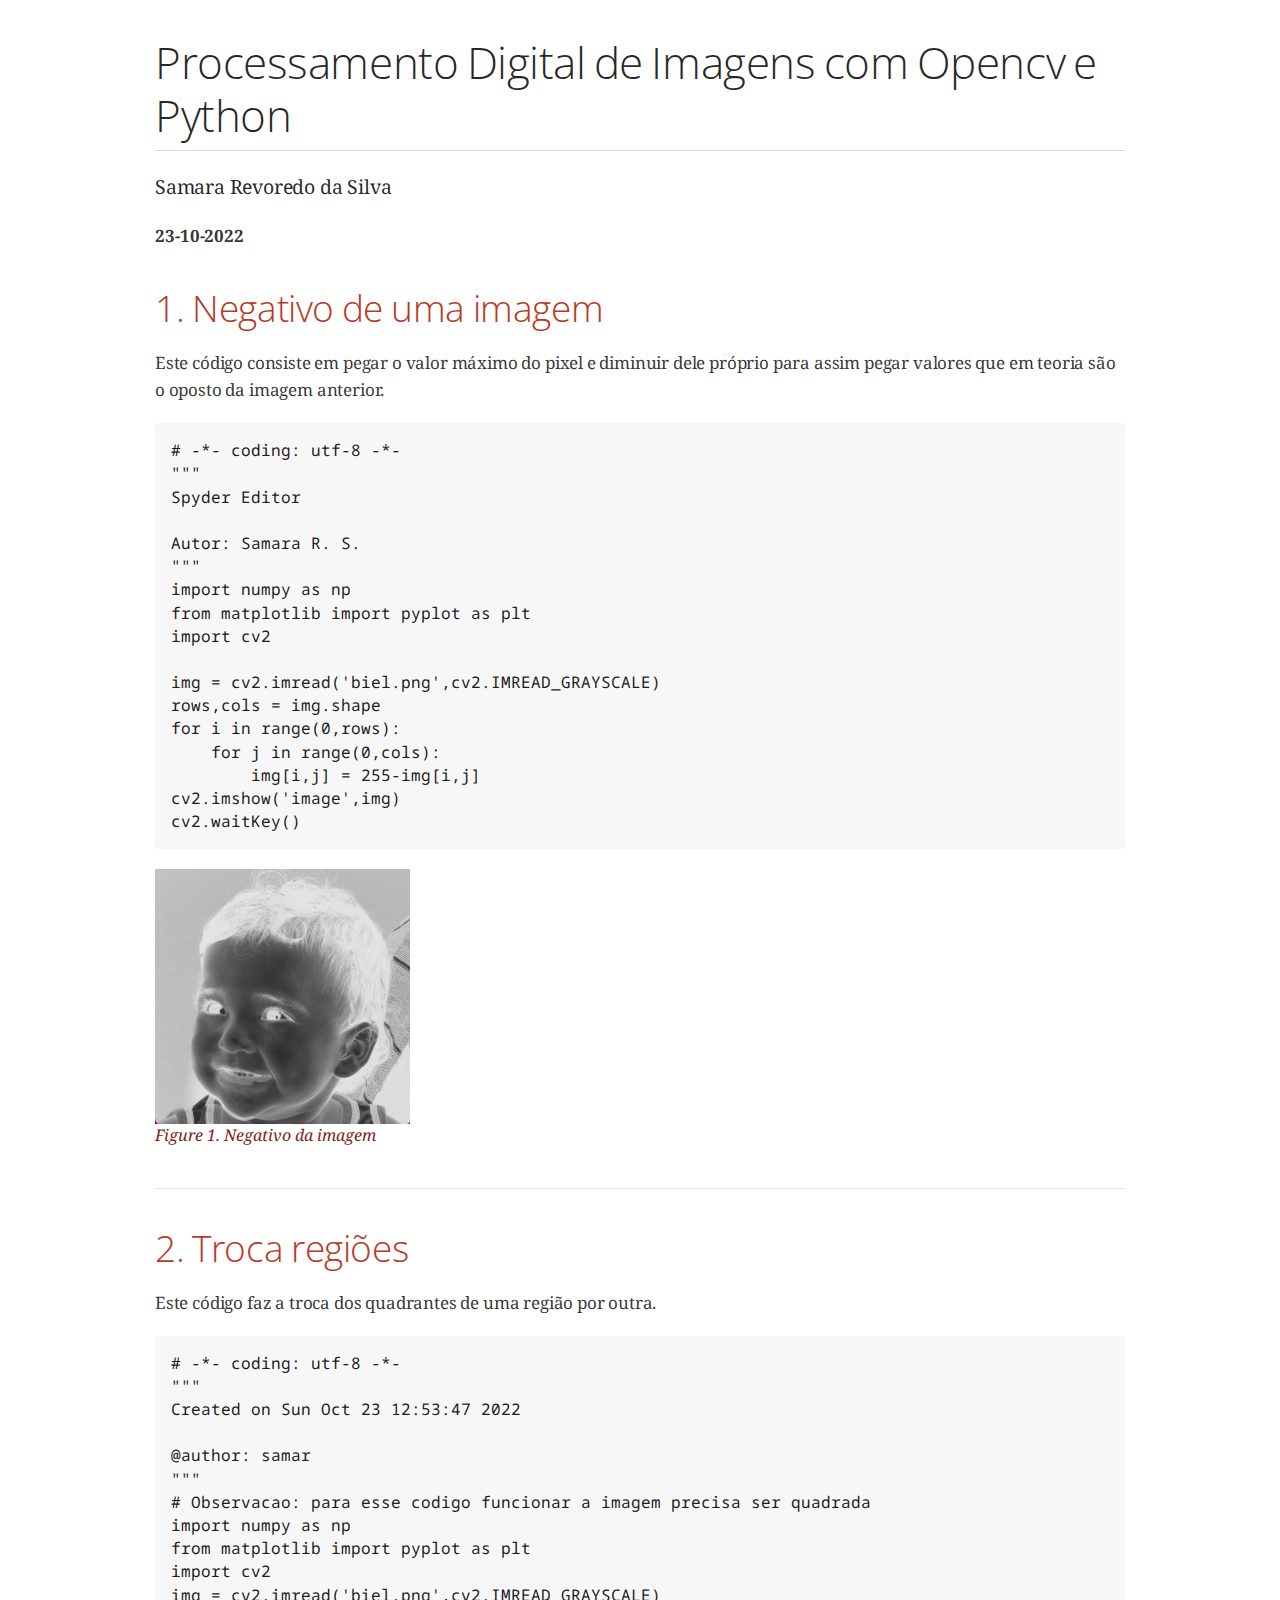
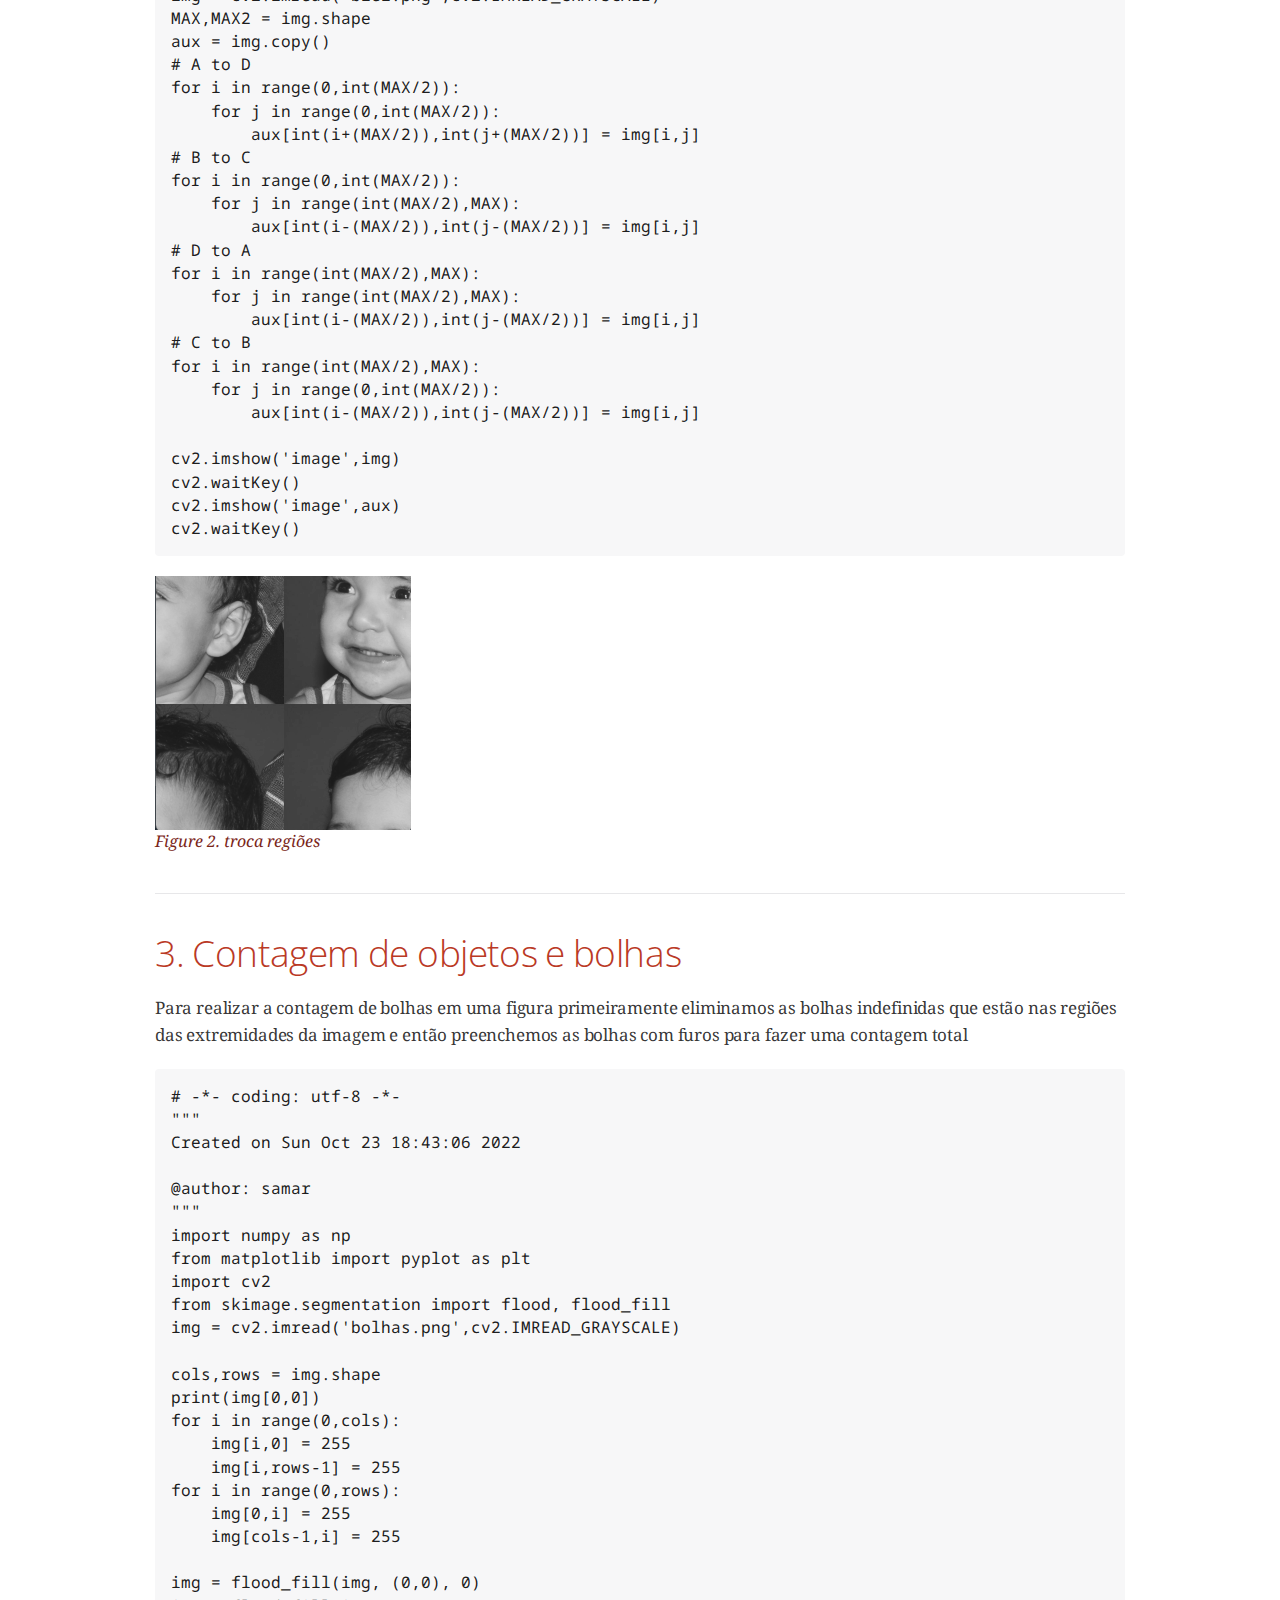
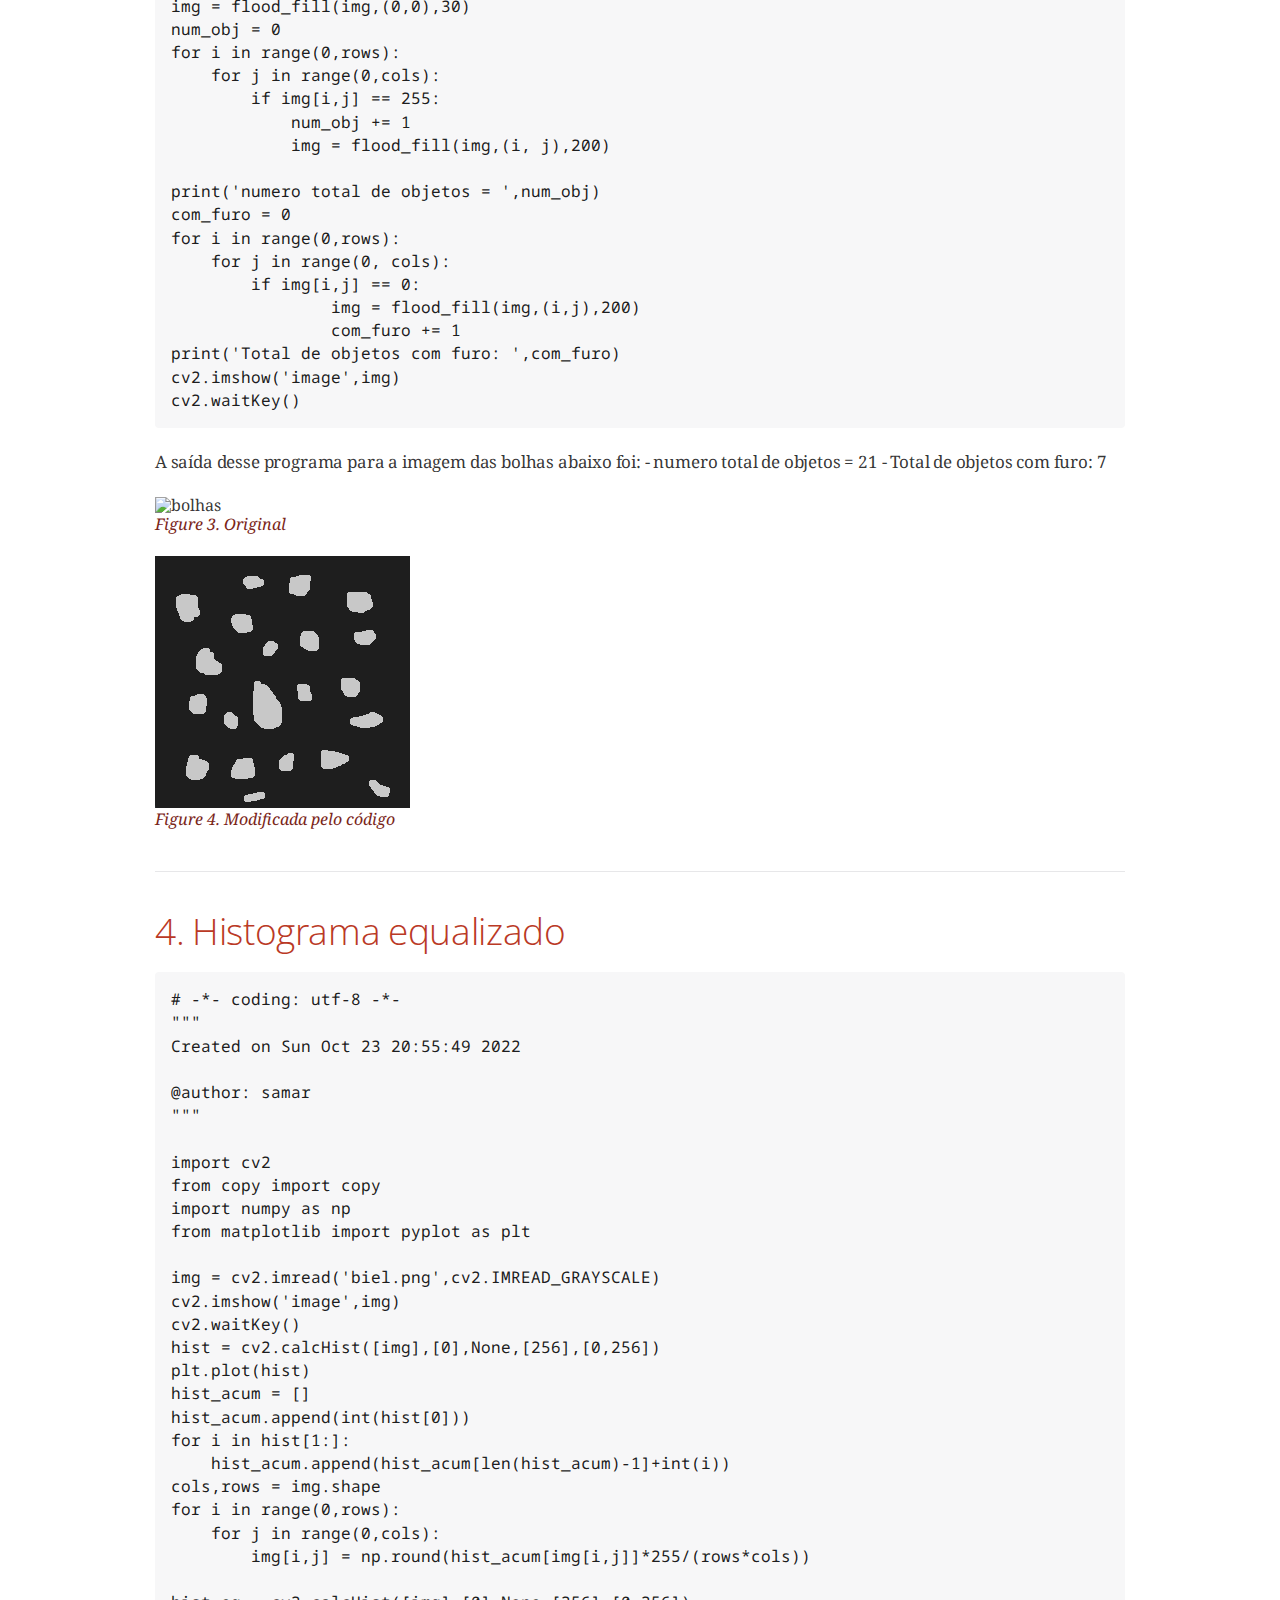
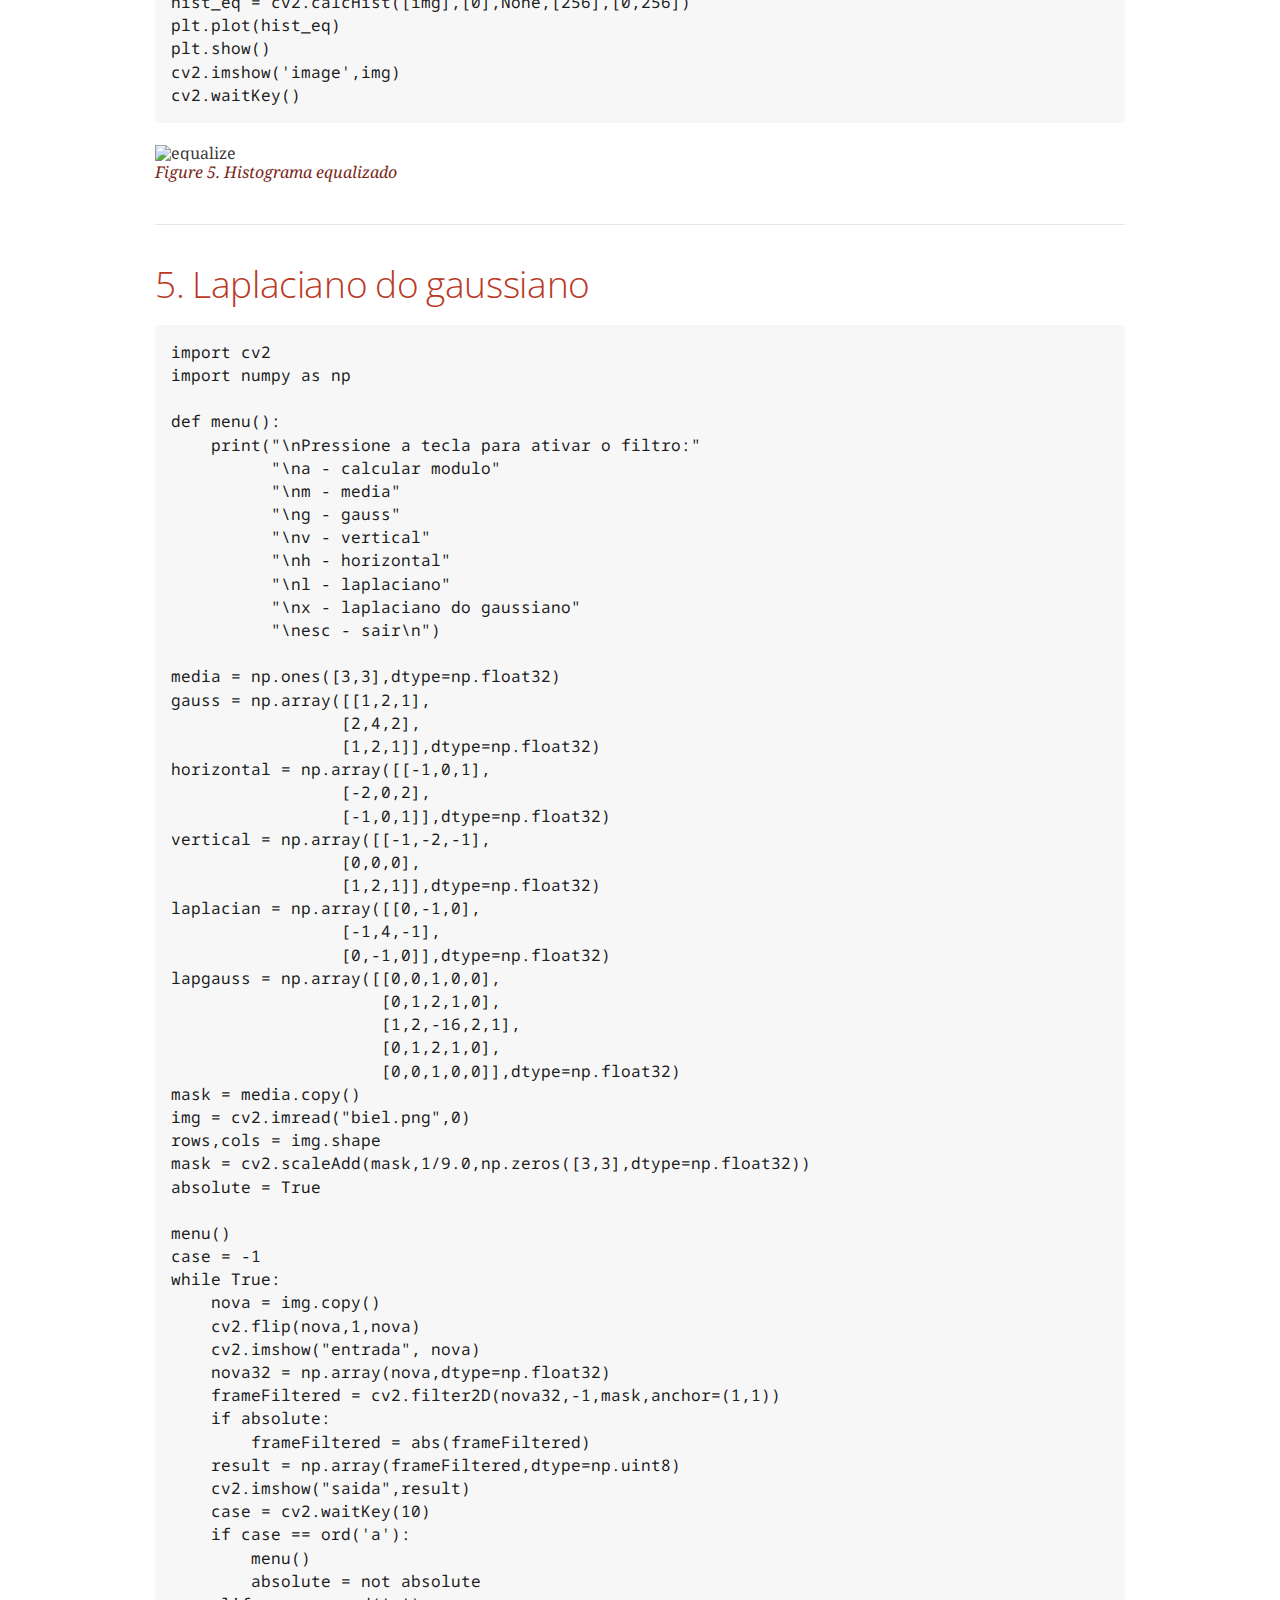
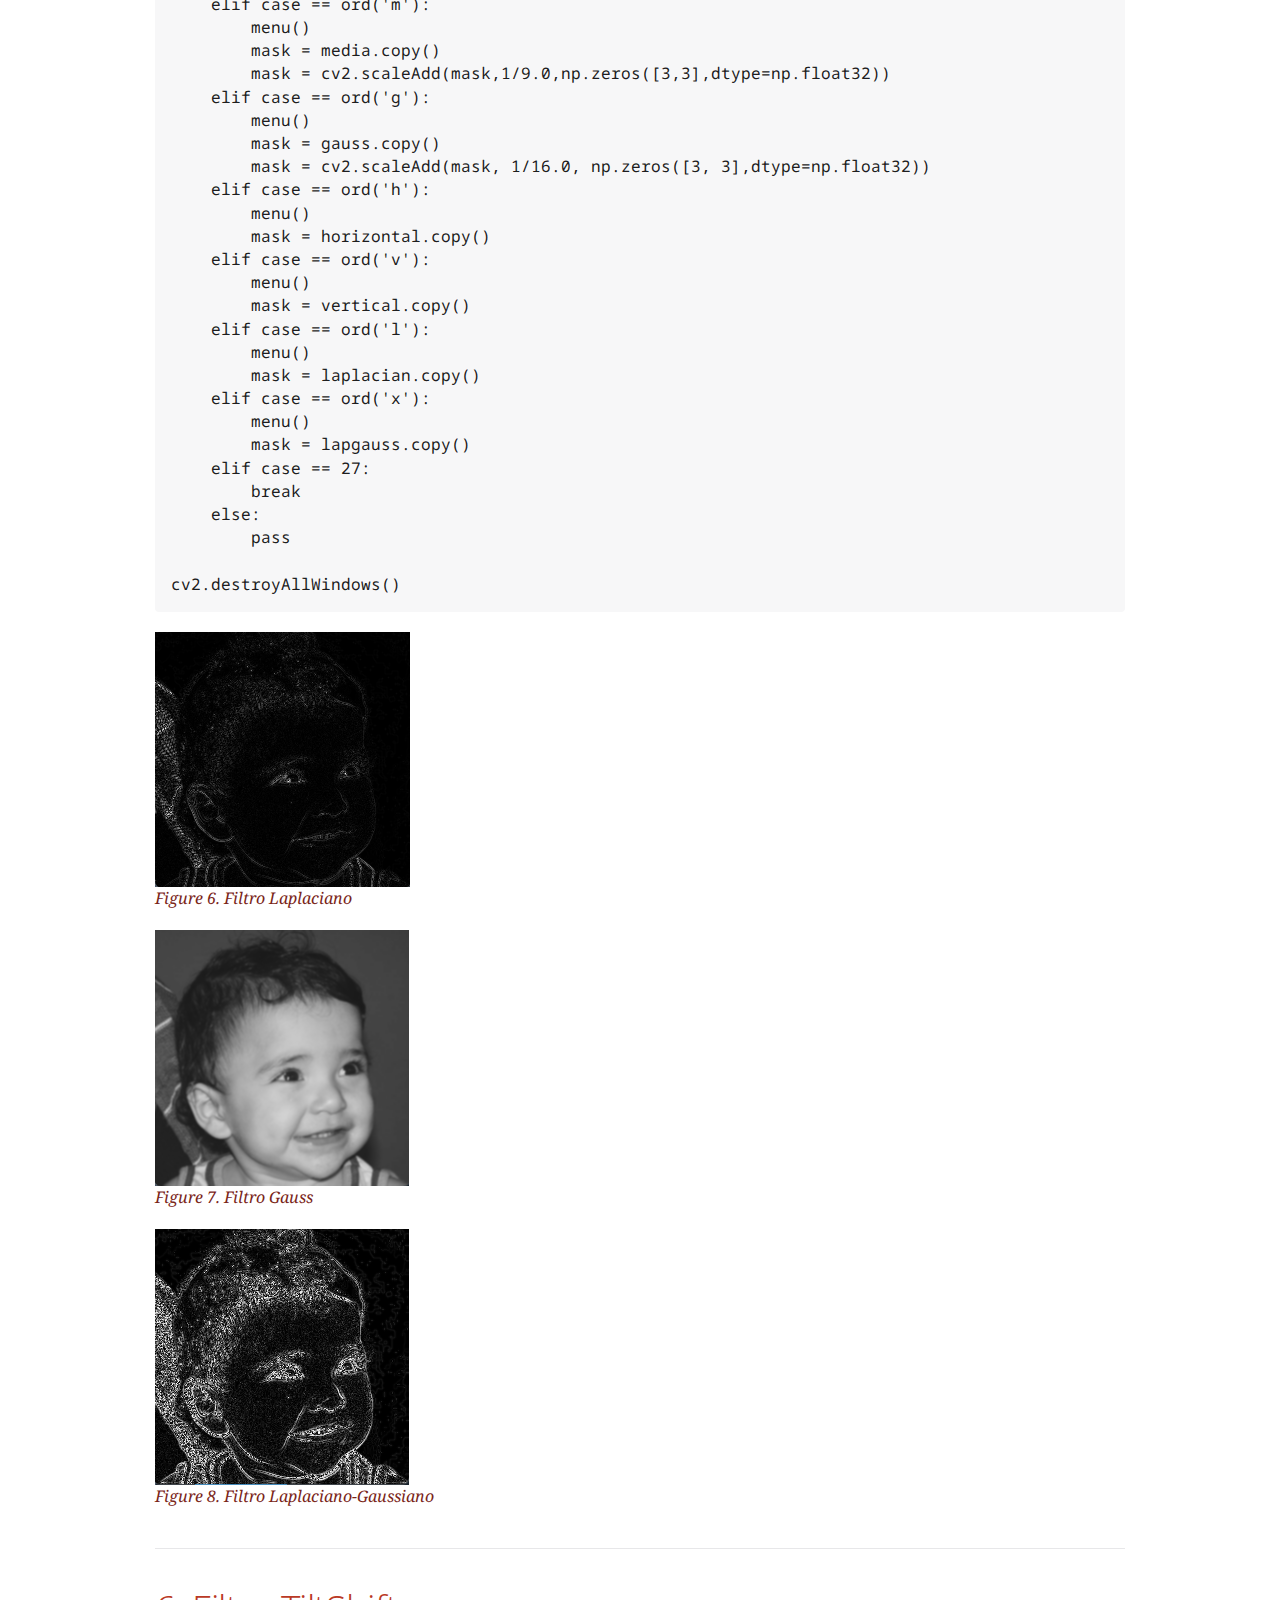
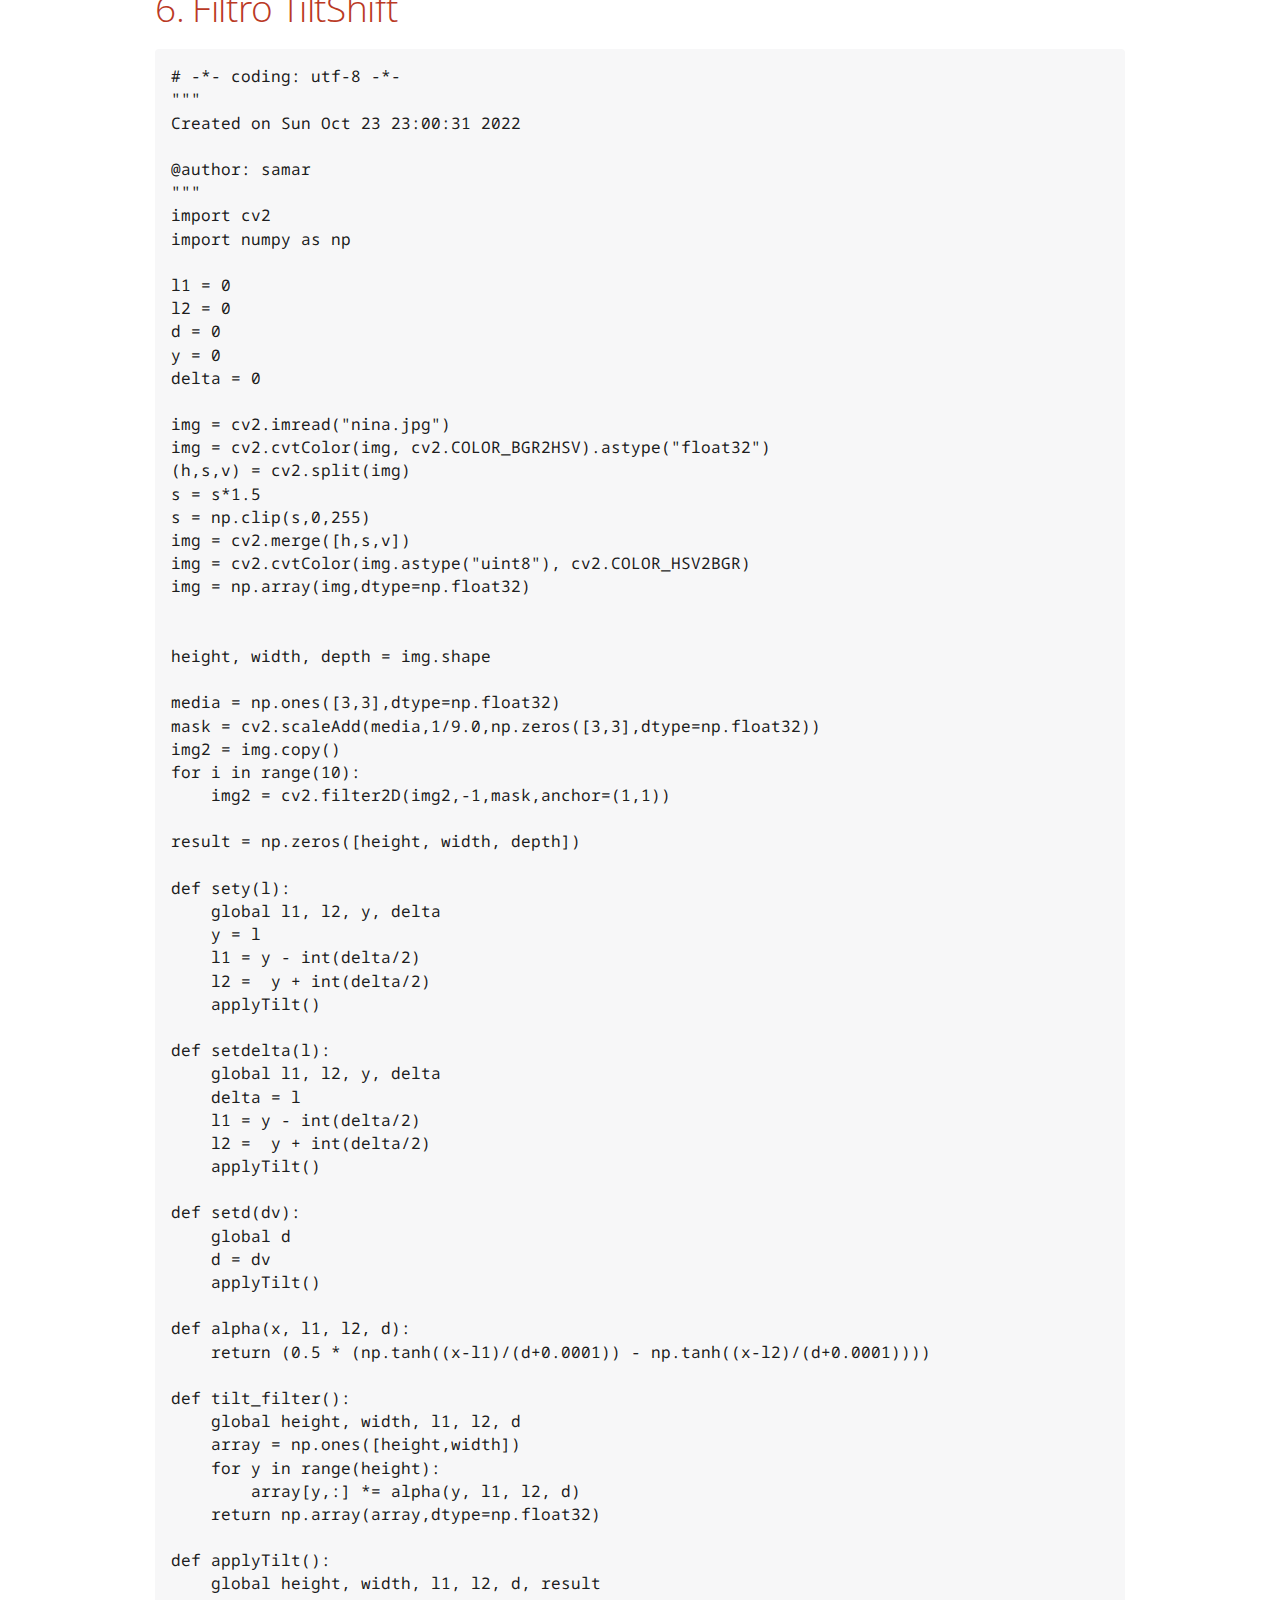
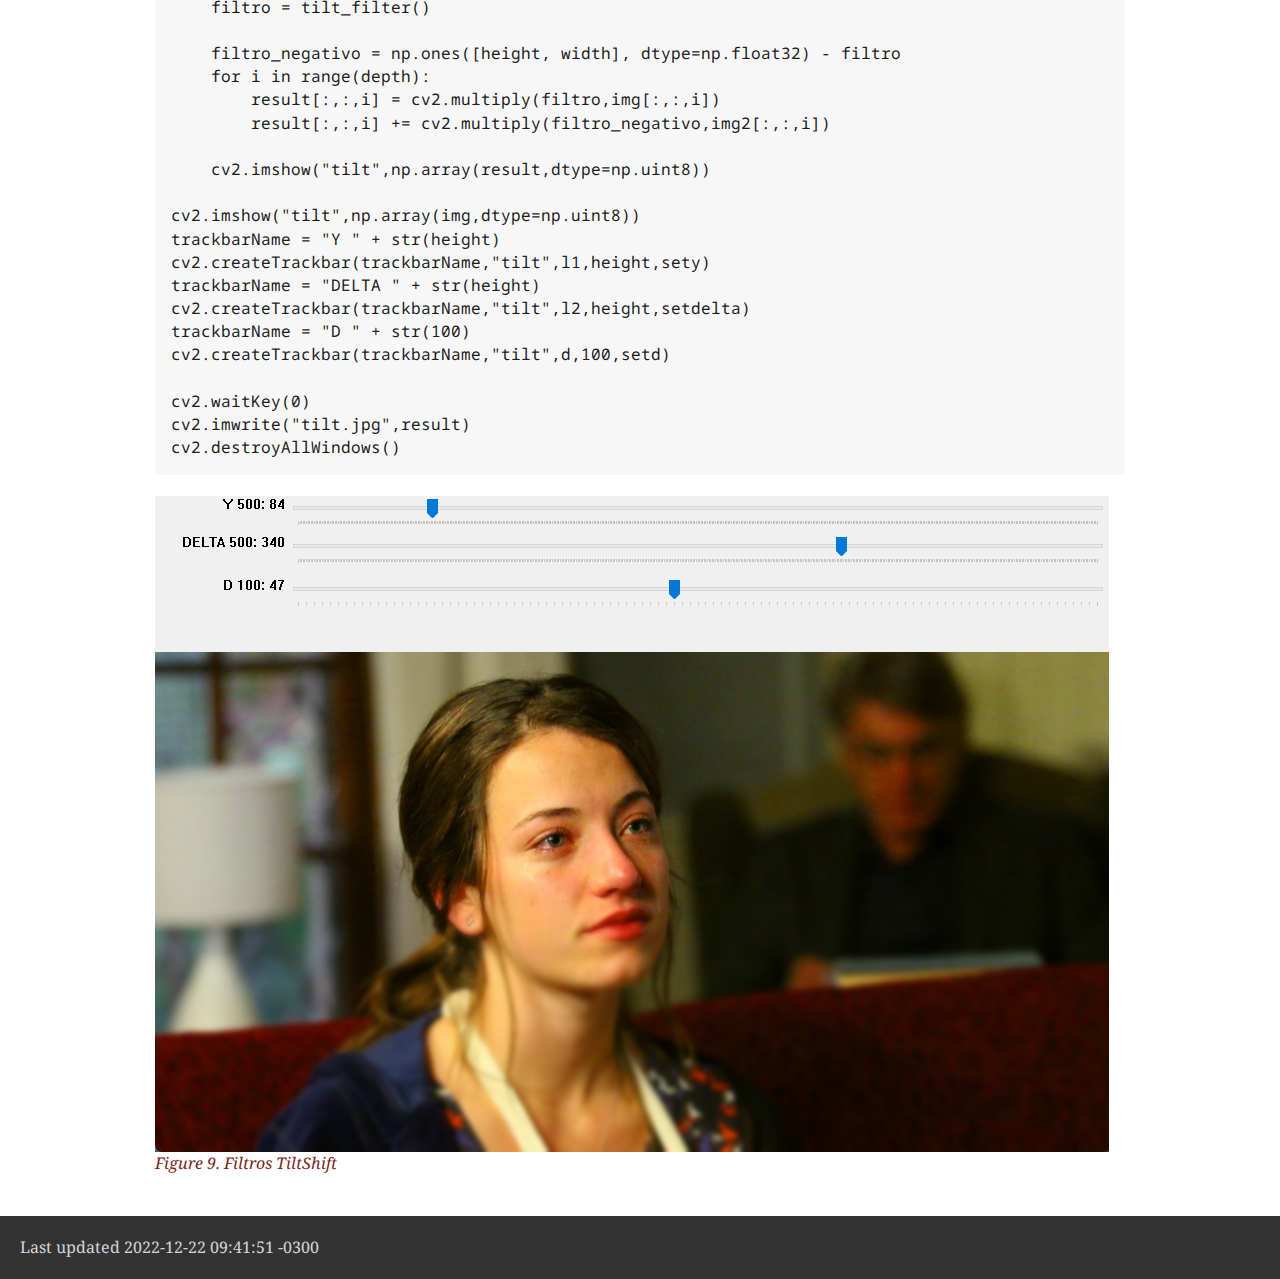
==== index.html @ 398c7d1a "Update index.html" ====
<!DOCTYPE html>
<html lang="en">
<head>
<meta charset="UTF-8">
<meta http-equiv="X-UA-Compatible" content="IE=edge">
<meta name="viewport" content="width=device-width, initial-scale=1.0">
<meta name="generator" content="Asciidoctor 2.0.17">
<title>Processamento Digital de Imagens com Opencv e Python</title>
<link rel="stylesheet" href="https://fonts.googleapis.com/css?family=Open+Sans:300,300italic,400,400italic,600,600italic%7CNoto+Serif:400,400italic,700,700italic%7CDroid+Sans+Mono:400,700">
<style>
/*! Asciidoctor default stylesheet | MIT License | https://asciidoctor.org */
/* Uncomment the following line when using as a custom stylesheet */
/* @import "https://fonts.googleapis.com/css?family=Open+Sans:300,300italic,400,400italic,600,600italic%7CNoto+Serif:400,400italic,700,700italic%7CDroid+Sans+Mono:400,700"; */
html{font-family:sans-serif;-webkit-text-size-adjust:100%}
a{background:none}
a:focus{outline:thin dotted}
a:active,a:hover{outline:0}
h1{font-size:2em;margin:.67em 0}
b,strong{font-weight:bold}
abbr{font-size:.9em}
abbr[title]{cursor:help;border-bottom:1px dotted #dddddf;text-decoration:none}
dfn{font-style:italic}
hr{height:0}
mark{background:#ff0;color:#000}
code,kbd,pre,samp{font-family:monospace;font-size:1em}
pre{white-space:pre-wrap}
q{quotes:"\201C" "\201D" "\2018" "\2019"}
small{font-size:80%}
sub,sup{font-size:75%;line-height:0;position:relative;vertical-align:baseline}
sup{top:-.5em}
sub{bottom:-.25em}
img{border:0}
svg:not(:root){overflow:hidden}
figure{margin:0}
audio,video{display:inline-block}
audio:not([controls]){display:none;height:0}
fieldset{border:1px solid silver;margin:0 2px;padding:.35em .625em .75em}
legend{border:0;padding:0}
button,input,select,textarea{font-family:inherit;font-size:100%;margin:0}
button,input{line-height:normal}
button,select{text-transform:none}
button,html input[type=button],input[type=reset],input[type=submit]{-webkit-appearance:button;cursor:pointer}
button[disabled],html input[disabled]{cursor:default}
input[type=checkbox],input[type=radio]{padding:0}
button::-moz-focus-inner,input::-moz-focus-inner{border:0;padding:0}
textarea{overflow:auto;vertical-align:top}
table{border-collapse:collapse;border-spacing:0}
*,::before,::after{box-sizing:border-box}
html,body{font-size:100%}
body{background:#fff;color:rgba(0,0,0,.8);padding:0;margin:0;font-family:"Noto Serif","DejaVu Serif",serif;line-height:1;position:relative;cursor:auto;-moz-tab-size:4;-o-tab-size:4;tab-size:4;word-wrap:anywhere;-moz-osx-font-smoothing:grayscale;-webkit-font-smoothing:antialiased}
a:hover{cursor:pointer}
img,object,embed{max-width:100%;height:auto}
object,embed{height:100%}
img{-ms-interpolation-mode:bicubic}
.left{float:left!important}
.right{float:right!important}
.text-left{text-align:left!important}
.text-right{text-align:right!important}
.text-center{text-align:center!important}
.text-justify{text-align:justify!important}
.hide{display:none}
img,object,svg{display:inline-block;vertical-align:middle}
textarea{height:auto;min-height:50px}
select{width:100%}
.subheader,.admonitionblock td.content>.title,.audioblock>.title,.exampleblock>.title,.imageblock>.title,.listingblock>.title,.literalblock>.title,.stemblock>.title,.openblock>.title,.paragraph>.title,.quoteblock>.title,table.tableblock>.title,.verseblock>.title,.videoblock>.title,.dlist>.title,.olist>.title,.ulist>.title,.qlist>.title,.hdlist>.title{line-height:1.45;color:#7a2518;font-weight:400;margin-top:0;margin-bottom:.25em}
div,dl,dt,dd,ul,ol,li,h1,h2,h3,#toctitle,.sidebarblock>.content>.title,h4,h5,h6,pre,form,p,blockquote,th,td{margin:0;padding:0}
a{color:#2156a5;text-decoration:underline;line-height:inherit}
a:hover,a:focus{color:#1d4b8f}
a img{border:0}
p{line-height:1.6;margin-bottom:1.25em;text-rendering:optimizeLegibility}
p aside{font-size:.875em;line-height:1.35;font-style:italic}
h1,h2,h3,#toctitle,.sidebarblock>.content>.title,h4,h5,h6{font-family:"Open Sans","DejaVu Sans",sans-serif;font-weight:300;font-style:normal;color:#ba3925;text-rendering:optimizeLegibility;margin-top:1em;margin-bottom:.5em;line-height:1.0125em}
h1 small,h2 small,h3 small,#toctitle small,.sidebarblock>.content>.title small,h4 small,h5 small,h6 small{font-size:60%;color:#e99b8f;line-height:0}
h1{font-size:2.125em}
h2{font-size:1.6875em}
h3,#toctitle,.sidebarblock>.content>.title{font-size:1.375em}
h4,h5{font-size:1.125em}
h6{font-size:1em}
hr{border:solid #dddddf;border-width:1px 0 0;clear:both;margin:1.25em 0 1.1875em}
em,i{font-style:italic;line-height:inherit}
strong,b{font-weight:bold;line-height:inherit}
small{font-size:60%;line-height:inherit}
code{font-family:"Droid Sans Mono","DejaVu Sans Mono",monospace;font-weight:400;color:rgba(0,0,0,.9)}
ul,ol,dl{line-height:1.6;margin-bottom:1.25em;list-style-position:outside;font-family:inherit}
ul,ol{margin-left:1.5em}
ul li ul,ul li ol{margin-left:1.25em;margin-bottom:0}
ul.square li ul,ul.circle li ul,ul.disc li ul{list-style:inherit}
ul.square{list-style-type:square}
ul.circle{list-style-type:circle}
ul.disc{list-style-type:disc}
ol li ul,ol li ol{margin-left:1.25em;margin-bottom:0}
dl dt{margin-bottom:.3125em;font-weight:bold}
dl dd{margin-bottom:1.25em}
blockquote{margin:0 0 1.25em;padding:.5625em 1.25em 0 1.1875em;border-left:1px solid #ddd}
blockquote,blockquote p{line-height:1.6;color:rgba(0,0,0,.85)}
@media screen and (min-width:768px){h1,h2,h3,#toctitle,.sidebarblock>.content>.title,h4,h5,h6{line-height:1.2}
h1{font-size:2.75em}
h2{font-size:2.3125em}
h3,#toctitle,.sidebarblock>.content>.title{font-size:1.6875em}
h4{font-size:1.4375em}}
table{background:#fff;margin-bottom:1.25em;border:1px solid #dedede;word-wrap:normal}
table thead,table tfoot{background:#f7f8f7}
table thead tr th,table thead tr td,table tfoot tr th,table tfoot tr td{padding:.5em .625em .625em;font-size:inherit;color:rgba(0,0,0,.8);text-align:left}
table tr th,table tr td{padding:.5625em .625em;font-size:inherit;color:rgba(0,0,0,.8)}
table tr.even,table tr.alt{background:#f8f8f7}
table thead tr th,table tfoot tr th,table tbody tr td,table tr td,table tfoot tr td{line-height:1.6}
h1,h2,h3,#toctitle,.sidebarblock>.content>.title,h4,h5,h6{line-height:1.2;word-spacing:-.05em}
h1 strong,h2 strong,h3 strong,#toctitle strong,.sidebarblock>.content>.title strong,h4 strong,h5 strong,h6 strong{font-weight:400}
.center{margin-left:auto;margin-right:auto}
.stretch{width:100%}
.clearfix::before,.clearfix::after,.float-group::before,.float-group::after{content:" ";display:table}
.clearfix::after,.float-group::after{clear:both}
:not(pre).nobreak{word-wrap:normal}
:not(pre).nowrap{white-space:nowrap}
:not(pre).pre-wrap{white-space:pre-wrap}
:not(pre):not([class^=L])>code{font-size:.9375em;font-style:normal!important;letter-spacing:0;padding:.1em .5ex;word-spacing:-.15em;background:#f7f7f8;border-radius:4px;line-height:1.45;text-rendering:optimizeSpeed}
pre{color:rgba(0,0,0,.9);font-family:"Droid Sans Mono","DejaVu Sans Mono",monospace;line-height:1.45;text-rendering:optimizeSpeed}
pre code,pre pre{color:inherit;font-size:inherit;line-height:inherit}
pre>code{display:block}
pre.nowrap,pre.nowrap pre{white-space:pre;word-wrap:normal}
em em{font-style:normal}
strong strong{font-weight:400}
.keyseq{color:rgba(51,51,51,.8)}
kbd{font-family:"Droid Sans Mono","DejaVu Sans Mono",monospace;display:inline-block;color:rgba(0,0,0,.8);font-size:.65em;line-height:1.45;background:#f7f7f7;border:1px solid #ccc;border-radius:3px;box-shadow:0 1px 0 rgba(0,0,0,.2),inset 0 0 0 .1em #fff;margin:0 .15em;padding:.2em .5em;vertical-align:middle;position:relative;top:-.1em;white-space:nowrap}
.keyseq kbd:first-child{margin-left:0}
.keyseq kbd:last-child{margin-right:0}
.menuseq,.menuref{color:#000}
.menuseq b:not(.caret),.menuref{font-weight:inherit}
.menuseq{word-spacing:-.02em}
.menuseq b.caret{font-size:1.25em;line-height:.8}
.menuseq i.caret{font-weight:bold;text-align:center;width:.45em}
b.button::before,b.button::after{position:relative;top:-1px;font-weight:400}
b.button::before{content:"[";padding:0 3px 0 2px}
b.button::after{content:"]";padding:0 2px 0 3px}
p a>code:hover{color:rgba(0,0,0,.9)}
#header,#content,#footnotes,#footer{width:100%;margin:0 auto;max-width:62.5em;*zoom:1;position:relative;padding-left:.9375em;padding-right:.9375em}
#header::before,#header::after,#content::before,#content::after,#footnotes::before,#footnotes::after,#footer::before,#footer::after{content:" ";display:table}
#header::after,#content::after,#footnotes::after,#footer::after{clear:both}
#content{margin-top:1.25em}
#content::before{content:none}
#header>h1:first-child{color:rgba(0,0,0,.85);margin-top:2.25rem;margin-bottom:0}
#header>h1:first-child+#toc{margin-top:8px;border-top:1px solid #dddddf}
#header>h1:only-child,body.toc2 #header>h1:nth-last-child(2){border-bottom:1px solid #dddddf;padding-bottom:8px}
#header .details{border-bottom:1px solid #dddddf;line-height:1.45;padding-top:.25em;padding-bottom:.25em;padding-left:.25em;color:rgba(0,0,0,.6);display:flex;flex-flow:row wrap}
#header .details span:first-child{margin-left:-.125em}
#header .details span.email a{color:rgba(0,0,0,.85)}
#header .details br{display:none}
#header .details br+span::before{content:"\00a0\2013\00a0"}
#header .details br+span.author::before{content:"\00a0\22c5\00a0";color:rgba(0,0,0,.85)}
#header .details br+span#revremark::before{content:"\00a0|\00a0"}
#header #revnumber{text-transform:capitalize}
#header #revnumber::after{content:"\00a0"}
#content>h1:first-child:not([class]){color:rgba(0,0,0,.85);border-bottom:1px solid #dddddf;padding-bottom:8px;margin-top:0;padding-top:1rem;margin-bottom:1.25rem}
#toc{border-bottom:1px solid #e7e7e9;padding-bottom:.5em}
#toc>ul{margin-left:.125em}
#toc ul.sectlevel0>li>a{font-style:italic}
#toc ul.sectlevel0 ul.sectlevel1{margin:.5em 0}
#toc ul{font-family:"Open Sans","DejaVu Sans",sans-serif;list-style-type:none}
#toc li{line-height:1.3334;margin-top:.3334em}
#toc a{text-decoration:none}
#toc a:active{text-decoration:underline}
#toctitle{color:#7a2518;font-size:1.2em}
@media screen and (min-width:768px){#toctitle{font-size:1.375em}
body.toc2{padding-left:15em;padding-right:0}
#toc.toc2{margin-top:0!important;background:#f8f8f7;position:fixed;width:15em;left:0;top:0;border-right:1px solid #e7e7e9;border-top-width:0!important;border-bottom-width:0!important;z-index:1000;padding:1.25em 1em;height:100%;overflow:auto}
#toc.toc2 #toctitle{margin-top:0;margin-bottom:.8rem;font-size:1.2em}
#toc.toc2>ul{font-size:.9em;margin-bottom:0}
#toc.toc2 ul ul{margin-left:0;padding-left:1em}
#toc.toc2 ul.sectlevel0 ul.sectlevel1{padding-left:0;margin-top:.5em;margin-bottom:.5em}
body.toc2.toc-right{padding-left:0;padding-right:15em}
body.toc2.toc-right #toc.toc2{border-right-width:0;border-left:1px solid #e7e7e9;left:auto;right:0}}
@media screen and (min-width:1280px){body.toc2{padding-left:20em;padding-right:0}
#toc.toc2{width:20em}
#toc.toc2 #toctitle{font-size:1.375em}
#toc.toc2>ul{font-size:.95em}
#toc.toc2 ul ul{padding-left:1.25em}
body.toc2.toc-right{padding-left:0;padding-right:20em}}
#content #toc{border:1px solid #e0e0dc;margin-bottom:1.25em;padding:1.25em;background:#f8f8f7;border-radius:4px}
#content #toc>:first-child{margin-top:0}
#content #toc>:last-child{margin-bottom:0}
#footer{max-width:none;background:rgba(0,0,0,.8);padding:1.25em}
#footer-text{color:hsla(0,0%,100%,.8);line-height:1.44}
#content{margin-bottom:.625em}
.sect1{padding-bottom:.625em}
@media screen and (min-width:768px){#content{margin-bottom:1.25em}
.sect1{padding-bottom:1.25em}}
.sect1:last-child{padding-bottom:0}
.sect1+.sect1{border-top:1px solid #e7e7e9}
#content h1>a.anchor,h2>a.anchor,h3>a.anchor,#toctitle>a.anchor,.sidebarblock>.content>.title>a.anchor,h4>a.anchor,h5>a.anchor,h6>a.anchor{position:absolute;z-index:1001;width:1.5ex;margin-left:-1.5ex;display:block;text-decoration:none!important;visibility:hidden;text-align:center;font-weight:400}
#content h1>a.anchor::before,h2>a.anchor::before,h3>a.anchor::before,#toctitle>a.anchor::before,.sidebarblock>.content>.title>a.anchor::before,h4>a.anchor::before,h5>a.anchor::before,h6>a.anchor::before{content:"\00A7";font-size:.85em;display:block;padding-top:.1em}
#content h1:hover>a.anchor,#content h1>a.anchor:hover,h2:hover>a.anchor,h2>a.anchor:hover,h3:hover>a.anchor,#toctitle:hover>a.anchor,.sidebarblock>.content>.title:hover>a.anchor,h3>a.anchor:hover,#toctitle>a.anchor:hover,.sidebarblock>.content>.title>a.anchor:hover,h4:hover>a.anchor,h4>a.anchor:hover,h5:hover>a.anchor,h5>a.anchor:hover,h6:hover>a.anchor,h6>a.anchor:hover{visibility:visible}
#content h1>a.link,h2>a.link,h3>a.link,#toctitle>a.link,.sidebarblock>.content>.title>a.link,h4>a.link,h5>a.link,h6>a.link{color:#ba3925;text-decoration:none}
#content h1>a.link:hover,h2>a.link:hover,h3>a.link:hover,#toctitle>a.link:hover,.sidebarblock>.content>.title>a.link:hover,h4>a.link:hover,h5>a.link:hover,h6>a.link:hover{color:#a53221}
details,.audioblock,.imageblock,.literalblock,.listingblock,.stemblock,.videoblock{margin-bottom:1.25em}
details{margin-left:1.25rem}
details>summary{cursor:pointer;display:block;position:relative;line-height:1.6;margin-bottom:.625rem;outline:none;-webkit-tap-highlight-color:transparent}
details>summary::-webkit-details-marker{display:none}
details>summary::before{content:"";border:solid transparent;border-left:solid;border-width:.3em 0 .3em .5em;position:absolute;top:.5em;left:-1.25rem;transform:translateX(15%)}
details[open]>summary::before{border:solid transparent;border-top:solid;border-width:.5em .3em 0;transform:translateY(15%)}
details>summary::after{content:"";width:1.25rem;height:1em;position:absolute;top:.3em;left:-1.25rem}
.admonitionblock td.content>.title,.audioblock>.title,.exampleblock>.title,.imageblock>.title,.listingblock>.title,.literalblock>.title,.stemblock>.title,.openblock>.title,.paragraph>.title,.quoteblock>.title,table.tableblock>.title,.verseblock>.title,.videoblock>.title,.dlist>.title,.olist>.title,.ulist>.title,.qlist>.title,.hdlist>.title{text-rendering:optimizeLegibility;text-align:left;font-family:"Noto Serif","DejaVu Serif",serif;font-size:1rem;font-style:italic}
table.tableblock.fit-content>caption.title{white-space:nowrap;width:0}
.paragraph.lead>p,#preamble>.sectionbody>[class=paragraph]:first-of-type p{font-size:1.21875em;line-height:1.6;color:rgba(0,0,0,.85)}
.admonitionblock>table{border-collapse:separate;border:0;background:none;width:100%}
.admonitionblock>table td.icon{text-align:center;width:80px}
.admonitionblock>table td.icon img{max-width:none}
.admonitionblock>table td.icon .title{font-weight:bold;font-family:"Open Sans","DejaVu Sans",sans-serif;text-transform:uppercase}
.admonitionblock>table td.content{padding-left:1.125em;padding-right:1.25em;border-left:1px solid #dddddf;color:rgba(0,0,0,.6);word-wrap:anywhere}
.admonitionblock>table td.content>:last-child>:last-child{margin-bottom:0}
.exampleblock>.content{border:1px solid #e6e6e6;margin-bottom:1.25em;padding:1.25em;background:#fff;border-radius:4px}
.exampleblock>.content>:first-child{margin-top:0}
.exampleblock>.content>:last-child{margin-bottom:0}
.sidebarblock{border:1px solid #dbdbd6;margin-bottom:1.25em;padding:1.25em;background:#f3f3f2;border-radius:4px}
.sidebarblock>:first-child{margin-top:0}
.sidebarblock>:last-child{margin-bottom:0}
.sidebarblock>.content>.title{color:#7a2518;margin-top:0;text-align:center}
.exampleblock>.content>:last-child>:last-child,.exampleblock>.content .olist>ol>li:last-child>:last-child,.exampleblock>.content .ulist>ul>li:last-child>:last-child,.exampleblock>.content .qlist>ol>li:last-child>:last-child,.sidebarblock>.content>:last-child>:last-child,.sidebarblock>.content .olist>ol>li:last-child>:last-child,.sidebarblock>.content .ulist>ul>li:last-child>:last-child,.sidebarblock>.content .qlist>ol>li:last-child>:last-child{margin-bottom:0}
.literalblock pre,.listingblock>.content>pre{border-radius:4px;overflow-x:auto;padding:1em;font-size:.8125em}
@media screen and (min-width:768px){.literalblock pre,.listingblock>.content>pre{font-size:.90625em}}
@media screen and (min-width:1280px){.literalblock pre,.listingblock>.content>pre{font-size:1em}}
.literalblock pre,.listingblock>.content>pre:not(.highlight),.listingblock>.content>pre[class=highlight],.listingblock>.content>pre[class^="highlight "]{background:#f7f7f8}
.literalblock.output pre{color:#f7f7f8;background:rgba(0,0,0,.9)}
.listingblock>.content{position:relative}
.listingblock code[data-lang]::before{display:none;content:attr(data-lang);position:absolute;font-size:.75em;top:.425rem;right:.5rem;line-height:1;text-transform:uppercase;color:inherit;opacity:.5}
.listingblock:hover code[data-lang]::before{display:block}
.listingblock.terminal pre .command::before{content:attr(data-prompt);padding-right:.5em;color:inherit;opacity:.5}
.listingblock.terminal pre .command:not([data-prompt])::before{content:"$"}
.listingblock pre.highlightjs{padding:0}
.listingblock pre.highlightjs>code{padding:1em;border-radius:4px}
.listingblock pre.prettyprint{border-width:0}
.prettyprint{background:#f7f7f8}
pre.prettyprint .linenums{line-height:1.45;margin-left:2em}
pre.prettyprint li{background:none;list-style-type:inherit;padding-left:0}
pre.prettyprint li code[data-lang]::before{opacity:1}
pre.prettyprint li:not(:first-child) code[data-lang]::before{display:none}
table.linenotable{border-collapse:separate;border:0;margin-bottom:0;background:none}
table.linenotable td[class]{color:inherit;vertical-align:top;padding:0;line-height:inherit;white-space:normal}
table.linenotable td.code{padding-left:.75em}
table.linenotable td.linenos,pre.pygments .linenos{border-right:1px solid;opacity:.35;padding-right:.5em;-webkit-user-select:none;-moz-user-select:none;-ms-user-select:none;user-select:none}
pre.pygments span.linenos{display:inline-block;margin-right:.75em}
.quoteblock{margin:0 1em 1.25em 1.5em;display:table}
.quoteblock:not(.excerpt)>.title{margin-left:-1.5em;margin-bottom:.75em}
.quoteblock blockquote,.quoteblock p{color:rgba(0,0,0,.85);font-size:1.15rem;line-height:1.75;word-spacing:.1em;letter-spacing:0;font-style:italic;text-align:justify}
.quoteblock blockquote{margin:0;padding:0;border:0}
.quoteblock blockquote::before{content:"\201c";float:left;font-size:2.75em;font-weight:bold;line-height:.6em;margin-left:-.6em;color:#7a2518;text-shadow:0 1px 2px rgba(0,0,0,.1)}
.quoteblock blockquote>.paragraph:last-child p{margin-bottom:0}
.quoteblock .attribution{margin-top:.75em;margin-right:.5ex;text-align:right}
.verseblock{margin:0 1em 1.25em}
.verseblock pre{font-family:"Open Sans","DejaVu Sans",sans-serif;font-size:1.15rem;color:rgba(0,0,0,.85);font-weight:300;text-rendering:optimizeLegibility}
.verseblock pre strong{font-weight:400}
.verseblock .attribution{margin-top:1.25rem;margin-left:.5ex}
.quoteblock .attribution,.verseblock .attribution{font-size:.9375em;line-height:1.45;font-style:italic}
.quoteblock .attribution br,.verseblock .attribution br{display:none}
.quoteblock .attribution cite,.verseblock .attribution cite{display:block;letter-spacing:-.025em;color:rgba(0,0,0,.6)}
.quoteblock.abstract blockquote::before,.quoteblock.excerpt blockquote::before,.quoteblock .quoteblock blockquote::before{display:none}
.quoteblock.abstract blockquote,.quoteblock.abstract p,.quoteblock.excerpt blockquote,.quoteblock.excerpt p,.quoteblock .quoteblock blockquote,.quoteblock .quoteblock p{line-height:1.6;word-spacing:0}
.quoteblock.abstract{margin:0 1em 1.25em;display:block}
.quoteblock.abstract>.title{margin:0 0 .375em;font-size:1.15em;text-align:center}
.quoteblock.excerpt>blockquote,.quoteblock .quoteblock{padding:0 0 .25em 1em;border-left:.25em solid #dddddf}
.quoteblock.excerpt,.quoteblock .quoteblock{margin-left:0}
.quoteblock.excerpt blockquote,.quoteblock.excerpt p,.quoteblock .quoteblock blockquote,.quoteblock .quoteblock p{color:inherit;font-size:1.0625rem}
.quoteblock.excerpt .attribution,.quoteblock .quoteblock .attribution{color:inherit;font-size:.85rem;text-align:left;margin-right:0}
p.tableblock:last-child{margin-bottom:0}
td.tableblock>.content{margin-bottom:1.25em;word-wrap:anywhere}
td.tableblock>.content>:last-child{margin-bottom:-1.25em}
table.tableblock,th.tableblock,td.tableblock{border:0 solid #dedede}
table.grid-all>*>tr>*{border-width:1px}
table.grid-cols>*>tr>*{border-width:0 1px}
table.grid-rows>*>tr>*{border-width:1px 0}
table.frame-all{border-width:1px}
table.frame-ends{border-width:1px 0}
table.frame-sides{border-width:0 1px}
table.frame-none>colgroup+*>:first-child>*,table.frame-sides>colgroup+*>:first-child>*{border-top-width:0}
table.frame-none>:last-child>:last-child>*,table.frame-sides>:last-child>:last-child>*{border-bottom-width:0}
table.frame-none>*>tr>:first-child,table.frame-ends>*>tr>:first-child{border-left-width:0}
table.frame-none>*>tr>:last-child,table.frame-ends>*>tr>:last-child{border-right-width:0}
table.stripes-all>*>tr,table.stripes-odd>*>tr:nth-of-type(odd),table.stripes-even>*>tr:nth-of-type(even),table.stripes-hover>*>tr:hover{background:#f8f8f7}
th.halign-left,td.halign-left{text-align:left}
th.halign-right,td.halign-right{text-align:right}
th.halign-center,td.halign-center{text-align:center}
th.valign-top,td.valign-top{vertical-align:top}
th.valign-bottom,td.valign-bottom{vertical-align:bottom}
th.valign-middle,td.valign-middle{vertical-align:middle}
table thead th,table tfoot th{font-weight:bold}
tbody tr th{background:#f7f8f7}
tbody tr th,tbody tr th p,tfoot tr th,tfoot tr th p{color:rgba(0,0,0,.8);font-weight:bold}
p.tableblock>code:only-child{background:none;padding:0}
p.tableblock{font-size:1em}
ol{margin-left:1.75em}
ul li ol{margin-left:1.5em}
dl dd{margin-left:1.125em}
dl dd:last-child,dl dd:last-child>:last-child{margin-bottom:0}
li p,ul dd,ol dd,.olist .olist,.ulist .ulist,.ulist .olist,.olist .ulist{margin-bottom:.625em}
ul.checklist,ul.none,ol.none,ul.no-bullet,ol.no-bullet,ol.unnumbered,ul.unstyled,ol.unstyled{list-style-type:none}
ul.no-bullet,ol.no-bullet,ol.unnumbered{margin-left:.625em}
ul.unstyled,ol.unstyled{margin-left:0}
li>p:empty:only-child::before{content:"";display:inline-block}
ul.checklist>li>p:first-child{margin-left:-1em}
ul.checklist>li>p:first-child>.fa-square-o:first-child,ul.checklist>li>p:first-child>.fa-check-square-o:first-child{width:1.25em;font-size:.8em;position:relative;bottom:.125em}
ul.checklist>li>p:first-child>input[type=checkbox]:first-child{margin-right:.25em}
ul.inline{display:flex;flex-flow:row wrap;list-style:none;margin:0 0 .625em -1.25em}
ul.inline>li{margin-left:1.25em}
.unstyled dl dt{font-weight:400;font-style:normal}
ol.arabic{list-style-type:decimal}
ol.decimal{list-style-type:decimal-leading-zero}
ol.loweralpha{list-style-type:lower-alpha}
ol.upperalpha{list-style-type:upper-alpha}
ol.lowerroman{list-style-type:lower-roman}
ol.upperroman{list-style-type:upper-roman}
ol.lowergreek{list-style-type:lower-greek}
.hdlist>table,.colist>table{border:0;background:none}
.hdlist>table>tbody>tr,.colist>table>tbody>tr{background:none}
td.hdlist1,td.hdlist2{vertical-align:top;padding:0 .625em}
td.hdlist1{font-weight:bold;padding-bottom:1.25em}
td.hdlist2{word-wrap:anywhere}
.literalblock+.colist,.listingblock+.colist{margin-top:-.5em}
.colist td:not([class]):first-child{padding:.4em .75em 0;line-height:1;vertical-align:top}
.colist td:not([class]):first-child img{max-width:none}
.colist td:not([class]):last-child{padding:.25em 0}
.thumb,.th{line-height:0;display:inline-block;border:4px solid #fff;box-shadow:0 0 0 1px #ddd}
.imageblock.left{margin:.25em .625em 1.25em 0}
.imageblock.right{margin:.25em 0 1.25em .625em}
.imageblock>.title{margin-bottom:0}
.imageblock.thumb,.imageblock.th{border-width:6px}
.imageblock.thumb>.title,.imageblock.th>.title{padding:0 .125em}
.image.left,.image.right{margin-top:.25em;margin-bottom:.25em;display:inline-block;line-height:0}
.image.left{margin-right:.625em}
.image.right{margin-left:.625em}
a.image{text-decoration:none;display:inline-block}
a.image object{pointer-events:none}
sup.footnote,sup.footnoteref{font-size:.875em;position:static;vertical-align:super}
sup.footnote a,sup.footnoteref a{text-decoration:none}
sup.footnote a:active,sup.footnoteref a:active{text-decoration:underline}
#footnotes{padding-top:.75em;padding-bottom:.75em;margin-bottom:.625em}
#footnotes hr{width:20%;min-width:6.25em;margin:-.25em 0 .75em;border-width:1px 0 0}
#footnotes .footnote{padding:0 .375em 0 .225em;line-height:1.3334;font-size:.875em;margin-left:1.2em;margin-bottom:.2em}
#footnotes .footnote a:first-of-type{font-weight:bold;text-decoration:none;margin-left:-1.05em}
#footnotes .footnote:last-of-type{margin-bottom:0}
#content #footnotes{margin-top:-.625em;margin-bottom:0;padding:.75em 0}
div.unbreakable{page-break-inside:avoid}
.big{font-size:larger}
.small{font-size:smaller}
.underline{text-decoration:underline}
.overline{text-decoration:overline}
.line-through{text-decoration:line-through}
.aqua{color:#00bfbf}
.aqua-background{background:#00fafa}
.black{color:#000}
.black-background{background:#000}
.blue{color:#0000bf}
.blue-background{background:#0000fa}
.fuchsia{color:#bf00bf}
.fuchsia-background{background:#fa00fa}
.gray{color:#606060}
.gray-background{background:#7d7d7d}
.green{color:#006000}
.green-background{background:#007d00}
.lime{color:#00bf00}
.lime-background{background:#00fa00}
.maroon{color:#600000}
.maroon-background{background:#7d0000}
.navy{color:#000060}
.navy-background{background:#00007d}
.olive{color:#606000}
.olive-background{background:#7d7d00}
.purple{color:#600060}
.purple-background{background:#7d007d}
.red{color:#bf0000}
.red-background{background:#fa0000}
.silver{color:#909090}
.silver-background{background:#bcbcbc}
.teal{color:#006060}
.teal-background{background:#007d7d}
.white{color:#bfbfbf}
.white-background{background:#fafafa}
.yellow{color:#bfbf00}
.yellow-background{background:#fafa00}
span.icon>.fa{cursor:default}
a span.icon>.fa{cursor:inherit}
.admonitionblock td.icon [class^="fa icon-"]{font-size:2.5em;text-shadow:1px 1px 2px rgba(0,0,0,.5);cursor:default}
.admonitionblock td.icon .icon-note::before{content:"\f05a";color:#19407c}
.admonitionblock td.icon .icon-tip::before{content:"\f0eb";text-shadow:1px 1px 2px rgba(155,155,0,.8);color:#111}
.admonitionblock td.icon .icon-warning::before{content:"\f071";color:#bf6900}
.admonitionblock td.icon .icon-caution::before{content:"\f06d";color:#bf3400}
.admonitionblock td.icon .icon-important::before{content:"\f06a";color:#bf0000}
.conum[data-value]{display:inline-block;color:#fff!important;background:rgba(0,0,0,.8);border-radius:50%;text-align:center;font-size:.75em;width:1.67em;height:1.67em;line-height:1.67em;font-family:"Open Sans","DejaVu Sans",sans-serif;font-style:normal;font-weight:bold}
.conum[data-value] *{color:#fff!important}
.conum[data-value]+b{display:none}
.conum[data-value]::after{content:attr(data-value)}
pre .conum[data-value]{position:relative;top:-.125em}
b.conum *{color:inherit!important}
.conum:not([data-value]):empty{display:none}
dt,th.tableblock,td.content,div.footnote{text-rendering:optimizeLegibility}
h1,h2,p,td.content,span.alt,summary{letter-spacing:-.01em}
p strong,td.content strong,div.footnote strong{letter-spacing:-.005em}
p,blockquote,dt,td.content,span.alt,summary{font-size:1.0625rem}
p{margin-bottom:1.25rem}
.sidebarblock p,.sidebarblock dt,.sidebarblock td.content,p.tableblock{font-size:1em}
.exampleblock>.content{background:#fffef7;border-color:#e0e0dc;box-shadow:0 1px 4px #e0e0dc}
.print-only{display:none!important}
@page{margin:1.25cm .75cm}
@media print{*{box-shadow:none!important;text-shadow:none!important}
html{font-size:80%}
a{color:inherit!important;text-decoration:underline!important}
a.bare,a[href^="#"],a[href^="mailto:"]{text-decoration:none!important}
a[href^="http:"]:not(.bare)::after,a[href^="https:"]:not(.bare)::after{content:"(" attr(href) ")";display:inline-block;font-size:.875em;padding-left:.25em}
abbr[title]{border-bottom:1px dotted}
abbr[title]::after{content:" (" attr(title) ")"}
pre,blockquote,tr,img,object,svg{page-break-inside:avoid}
thead{display:table-header-group}
svg{max-width:100%}
p,blockquote,dt,td.content{font-size:1em;orphans:3;widows:3}
h2,h3,#toctitle,.sidebarblock>.content>.title{page-break-after:avoid}
#header,#content,#footnotes,#footer{max-width:none}
#toc,.sidebarblock,.exampleblock>.content{background:none!important}
#toc{border-bottom:1px solid #dddddf!important;padding-bottom:0!important}
body.book #header{text-align:center}
body.book #header>h1:first-child{border:0!important;margin:2.5em 0 1em}
body.book #header .details{border:0!important;display:block;padding:0!important}
body.book #header .details span:first-child{margin-left:0!important}
body.book #header .details br{display:block}
body.book #header .details br+span::before{content:none!important}
body.book #toc{border:0!important;text-align:left!important;padding:0!important;margin:0!important}
body.book #toc,body.book #preamble,body.book h1.sect0,body.book .sect1>h2{page-break-before:always}
.listingblock code[data-lang]::before{display:block}
#footer{padding:0 .9375em}
.hide-on-print{display:none!important}
.print-only{display:block!important}
.hide-for-print{display:none!important}
.show-for-print{display:inherit!important}}
@media amzn-kf8,print{#header>h1:first-child{margin-top:1.25rem}
.sect1{padding:0!important}
.sect1+.sect1{border:0}
#footer{background:none}
#footer-text{color:rgba(0,0,0,.6);font-size:.9em}}
@media amzn-kf8{#header,#content,#footnotes,#footer{padding:0}}
</style>
</head>
<body class="article">
<div id="header">
<h1>Processamento Digital de Imagens com Opencv e Python</h1>
</div>
<div id="content">
<div id="preamble">
<div class="sectionbody">
<div class="paragraph">
<p>Samara Revoredo da Silva</p>
</div>
<div class="paragraph">
<p><strong>23-10-2022</strong></p>
</div>
</div>
</div>
<div class="sect1">
<h2 id="negativo-de-uma-imagem"><a class="anchor" href="#negativo-de-uma-imagem"></a>1. Negativo de uma imagem</h2>
<div class="sectionbody">
<div class="paragraph">
<p>Este código consiste em pegar o valor máximo do pixel e diminuir dele próprio para assim pegar valores que em teoria são o oposto da imagem anterior.</p>
</div>
<div class="listingblock">
<div class="content">
<pre class="highlight"><code class="language-ruby" data-lang="ruby"># -*- coding: utf-8 -*-
"""
Spyder Editor

Autor: Samara R. S.
"""
import numpy as np
from matplotlib import pyplot as plt
import cv2

img = cv2.imread('biel.png',cv2.IMREAD_GRAYSCALE)
rows,cols = img.shape
for i in range(0,rows):
    for j in range(0,cols):
        img[i,j] = 255-img[i,j]
cv2.imshow('image',img)
cv2.waitKey()</code></pre>
</div>
</div>
<div class="imageblock">
<div class="content">
<img src="imagens/negativo.png" alt="negativo">
</div>
<div class="title">Figure 1. Negativo da imagem</div>
</div>
</div>
</div>
<div class="sect1">
<h2 id="troca-regiões"><a class="anchor" href="#troca-regiões"></a>2. Troca regiões</h2>
<div class="sectionbody">
<div class="paragraph">
<p>Este código faz a troca dos quadrantes de uma região por outra.</p>
</div>
<div class="listingblock">
<div class="content">
<pre class="highlight"><code class="language-ruby" data-lang="ruby"># -*- coding: utf-8 -*-
"""
Created on Sun Oct 23 12:53:47 2022

@author: samar
"""
# Observacao: para esse codigo funcionar a imagem precisa ser quadrada
import numpy as np
from matplotlib import pyplot as plt
import cv2
img = cv2.imread('biel.png',cv2.IMREAD_GRAYSCALE)
MAX,MAX2 = img.shape
aux = img.copy()
# A to D
for i in range(0,int(MAX/2)):
    for j in range(0,int(MAX/2)):
        aux[int(i+(MAX/2)),int(j+(MAX/2))] = img[i,j]
# B to C
for i in range(0,int(MAX/2)):
    for j in range(int(MAX/2),MAX):
        aux[int(i-(MAX/2)),int(j-(MAX/2))] = img[i,j]
# D to A
for i in range(int(MAX/2),MAX):
    for j in range(int(MAX/2),MAX):
        aux[int(i-(MAX/2)),int(j-(MAX/2))] = img[i,j]
# C to B
for i in range(int(MAX/2),MAX):
    for j in range(0,int(MAX/2)):
        aux[int(i-(MAX/2)),int(j-(MAX/2))] = img[i,j]

cv2.imshow('image',img)
cv2.waitKey()
cv2.imshow('image',aux)
cv2.waitKey()</code></pre>
</div>
</div>
<div class="imageblock">
<div class="content">
<img src="imagens/trocaregioes.png" alt="trocaregioes">
</div>
<div class="title">Figure 2. troca regiões</div>
</div>
</div>
</div>
<div class="sect1">
<h2 id="contagem-de-objetos-e-bolhas"><a class="anchor" href="#contagem-de-objetos-e-bolhas"></a>3. Contagem de objetos e bolhas</h2>
<div class="sectionbody">
<div class="paragraph">
<p>Para realizar a contagem de bolhas em uma figura primeiramente eliminamos as bolhas indefinidas que estão nas regiões das extremidades da imagem e então preenchemos as bolhas com furos para fazer uma contagem total</p>
</div>
<div class="listingblock">
<div class="content">
<pre class="highlight"><code class="language-ruby" data-lang="ruby"># -*- coding: utf-8 -*-
"""
Created on Sun Oct 23 18:43:06 2022

@author: samar
"""
import numpy as np
from matplotlib import pyplot as plt
import cv2
from skimage.segmentation import flood, flood_fill
img = cv2.imread('bolhas.png',cv2.IMREAD_GRAYSCALE)

cols,rows = img.shape
print(img[0,0])
for i in range(0,cols):
    img[i,0] = 255
    img[i,rows-1] = 255
for i in range(0,rows):
    img[0,i] = 255
    img[cols-1,i] = 255

img = flood_fill(img, (0,0), 0)
img = flood_fill(img,(0,0),30)
num_obj = 0
for i in range(0,rows):
    for j in range(0,cols):
        if img[i,j] == 255:
            num_obj += 1
            img = flood_fill(img,(i, j),200)

print('numero total de objetos = ',num_obj)
com_furo = 0
for i in range(0,rows):
    for j in range(0, cols):
        if img[i,j] == 0:
                img = flood_fill(img,(i,j),200)
                com_furo += 1
print('Total de objetos com furo: ',com_furo)
cv2.imshow('image',img)
cv2.waitKey()</code></pre>
</div>
</div>
<div class="paragraph">
<p>A saída desse programa para a imagem das bolhas abaixo foi:
- numero total de objetos =  21
- Total de objetos com furo:  7</p>
</div>
<div class="imageblock">
<div class="content">
<img src="imagens/bolhas.png," alt="bolhas">
</div>
<div class="title">Figure 3. Original</div>
</div>
<div class="imageblock">
<div class="content">
<img src="imagens/contabolhas.png" alt="contabolhas">
</div>
<div class="title">Figure 4. Modificada pelo código</div>
</div>
</div>
</div>
<div class="sect1">
<h2 id="histograma-equalizado"><a class="anchor" href="#histograma-equalizado"></a>4. Histograma equalizado</h2>
<div class="sectionbody">
<div class="listingblock">
<div class="content">
<pre class="highlight"><code class="language-ruby" data-lang="ruby"># -*- coding: utf-8 -*-
"""
Created on Sun Oct 23 20:55:49 2022

@author: samar
"""

import cv2
from copy import copy
import numpy as np
from matplotlib import pyplot as plt

img = cv2.imread('biel.png',cv2.IMREAD_GRAYSCALE)
cv2.imshow('image',img)
cv2.waitKey()
hist = cv2.calcHist([img],[0],None,[256],[0,256])
plt.plot(hist)
hist_acum = []
hist_acum.append(int(hist[0]))
for i in hist[1:]:
    hist_acum.append(hist_acum[len(hist_acum)-1]+int(i))
cols,rows = img.shape
for i in range(0,rows):
    for j in range(0,cols):
        img[i,j] = np.round(hist_acum[img[i,j]]*255/(rows*cols))

hist_eq = cv2.calcHist([img],[0],None,[256],[0,256])
plt.plot(hist_eq)
plt.show()
cv2.imshow('image',img)
cv2.waitKey()</code></pre>
</div>
</div>
<div class="imageblock">
<div class="content">
<img src="imagens/equalize.png," alt="equalize">
</div>
<div class="title">Figure 5. Histograma equalizado</div>
</div>
</div>
</div>
<div class="sect1">
<h2 id="laplaciano-do-gaussiano"><a class="anchor" href="#laplaciano-do-gaussiano"></a>5. Laplaciano do gaussiano</h2>
<div class="sectionbody">
<div class="listingblock">
<div class="content">
<pre class="highlight"><code class="language-ruby" data-lang="ruby">import cv2
import numpy as np

def menu():
    print("\nPressione a tecla para ativar o filtro:"
          "\na - calcular modulo"
          "\nm - media"
          "\ng - gauss"
          "\nv - vertical"
          "\nh - horizontal"
          "\nl - laplaciano"
          "\nx - laplaciano do gaussiano"
          "\nesc - sair\n")

media = np.ones([3,3],dtype=np.float32)
gauss = np.array([[1,2,1],
                 [2,4,2],
                 [1,2,1]],dtype=np.float32)
horizontal = np.array([[-1,0,1],
                 [-2,0,2],
                 [-1,0,1]],dtype=np.float32)
vertical = np.array([[-1,-2,-1],
                 [0,0,0],
                 [1,2,1]],dtype=np.float32)
laplacian = np.array([[0,-1,0],
                 [-1,4,-1],
                 [0,-1,0]],dtype=np.float32)
lapgauss = np.array([[0,0,1,0,0],
                     [0,1,2,1,0],
                     [1,2,-16,2,1],
                     [0,1,2,1,0],
                     [0,0,1,0,0]],dtype=np.float32)
mask = media.copy()
img = cv2.imread("biel.png",0)
rows,cols = img.shape
mask = cv2.scaleAdd(mask,1/9.0,np.zeros([3,3],dtype=np.float32))
absolute = True

menu()
case = -1
while True:
    nova = img.copy()
    cv2.flip(nova,1,nova)
    cv2.imshow("entrada", nova)
    nova32 = np.array(nova,dtype=np.float32)
    frameFiltered = cv2.filter2D(nova32,-1,mask,anchor=(1,1))
    if absolute:
        frameFiltered = abs(frameFiltered)
    result = np.array(frameFiltered,dtype=np.uint8)
    cv2.imshow("saida",result)
    case = cv2.waitKey(10)
    if case == ord('a'):
        menu()
        absolute = not absolute
    elif case == ord('m'):
        menu()
        mask = media.copy()
        mask = cv2.scaleAdd(mask,1/9.0,np.zeros([3,3],dtype=np.float32))
    elif case == ord('g'):
        menu()
        mask = gauss.copy()
        mask = cv2.scaleAdd(mask, 1/16.0, np.zeros([3, 3],dtype=np.float32))
    elif case == ord('h'):
        menu()
        mask = horizontal.copy()
    elif case == ord('v'):
        menu()
        mask = vertical.copy()
    elif case == ord('l'):
        menu()
        mask = laplacian.copy()
    elif case == ord('x'):
        menu()
        mask = lapgauss.copy()
    elif case == 27:
        break
    else:
        pass

cv2.destroyAllWindows()</code></pre>
</div>
</div>
<div class="imageblock">
<div class="content">
<img src="imagens/lap.png" alt="lap">
</div>
<div class="title">Figure 6. Filtro Laplaciano</div>
</div>
<div class="imageblock">
<div class="content">
<img src="imagens/gauss.png" alt="gauss">
</div>
<div class="title">Figure 7. Filtro Gauss</div>
</div>
<div class="imageblock">
<div class="content">
<img src="imagens/lapgauss.png" alt="lapgauss">
</div>
<div class="title">Figure 8. Filtro Laplaciano-Gaussiano</div>
</div>
</div>
</div>
<div class="sect1">
<h2 id="filtro-tiltshift"><a class="anchor" href="#filtro-tiltshift"></a>6. Filtro TiltShift</h2>
<div class="sectionbody">
<div class="listingblock">
<div class="content">
<pre class="highlight"><code class="language-ruby" data-lang="ruby"># -*- coding: utf-8 -*-
"""
Created on Sun Oct 23 23:00:31 2022

@author: samar
"""
import cv2
import numpy as np

l1 = 0
l2 = 0
d = 0
y = 0
delta = 0

img = cv2.imread("nina.jpg")
img = cv2.cvtColor(img, cv2.COLOR_BGR2HSV).astype("float32")
(h,s,v) = cv2.split(img)
s = s*1.5
s = np.clip(s,0,255)
img = cv2.merge([h,s,v])
img = cv2.cvtColor(img.astype("uint8"), cv2.COLOR_HSV2BGR)
img = np.array(img,dtype=np.float32)


height, width, depth = img.shape

media = np.ones([3,3],dtype=np.float32)
mask = cv2.scaleAdd(media,1/9.0,np.zeros([3,3],dtype=np.float32))
img2 = img.copy()
for i in range(10):
    img2 = cv2.filter2D(img2,-1,mask,anchor=(1,1))

result = np.zeros([height, width, depth])

def sety(l):
    global l1, l2, y, delta
    y = l
    l1 = y - int(delta/2)
    l2 =  y + int(delta/2)
    applyTilt()

def setdelta(l):
    global l1, l2, y, delta
    delta = l
    l1 = y - int(delta/2)
    l2 =  y + int(delta/2)
    applyTilt()

def setd(dv):
    global d
    d = dv
    applyTilt()

def alpha(x, l1, l2, d):
    return (0.5 * (np.tanh((x-l1)/(d+0.0001)) - np.tanh((x-l2)/(d+0.0001))))

def tilt_filter():
    global height, width, l1, l2, d
    array = np.ones([height,width])
    for y in range(height):
        array[y,:] *= alpha(y, l1, l2, d)
    return np.array(array,dtype=np.float32)

def applyTilt():
    global height, width, l1, l2, d, result
    filtro = tilt_filter()

    filtro_negativo = np.ones([height, width], dtype=np.float32) - filtro
    for i in range(depth):
        result[:,:,i] = cv2.multiply(filtro,img[:,:,i])
        result[:,:,i] += cv2.multiply(filtro_negativo,img2[:,:,i])

    cv2.imshow("tilt",np.array(result,dtype=np.uint8))

cv2.imshow("tilt",np.array(img,dtype=np.uint8))
trackbarName = "Y " + str(height)
cv2.createTrackbar(trackbarName,"tilt",l1,height,sety)
trackbarName = "DELTA " + str(height)
cv2.createTrackbar(trackbarName,"tilt",l2,height,setdelta)
trackbarName = "D " + str(100)
cv2.createTrackbar(trackbarName,"tilt",d,100,setd)

cv2.waitKey(0)
cv2.imwrite("tilt.jpg",result)
cv2.destroyAllWindows()</code></pre>
</div>
</div>
<div class="imageblock">
<div class="content">
<img src="imagens/tiltshift.png" alt="tiltshift">
</div>
<div class="title">Figure 9. Filtros TiltShift</div>
</div>
</div>
</div>
</div>
<div id="footer">
<div id="footer-text">
Last updated 2022-12-22 09:41:51 -0300
</div>
</div>
</body>
</html>
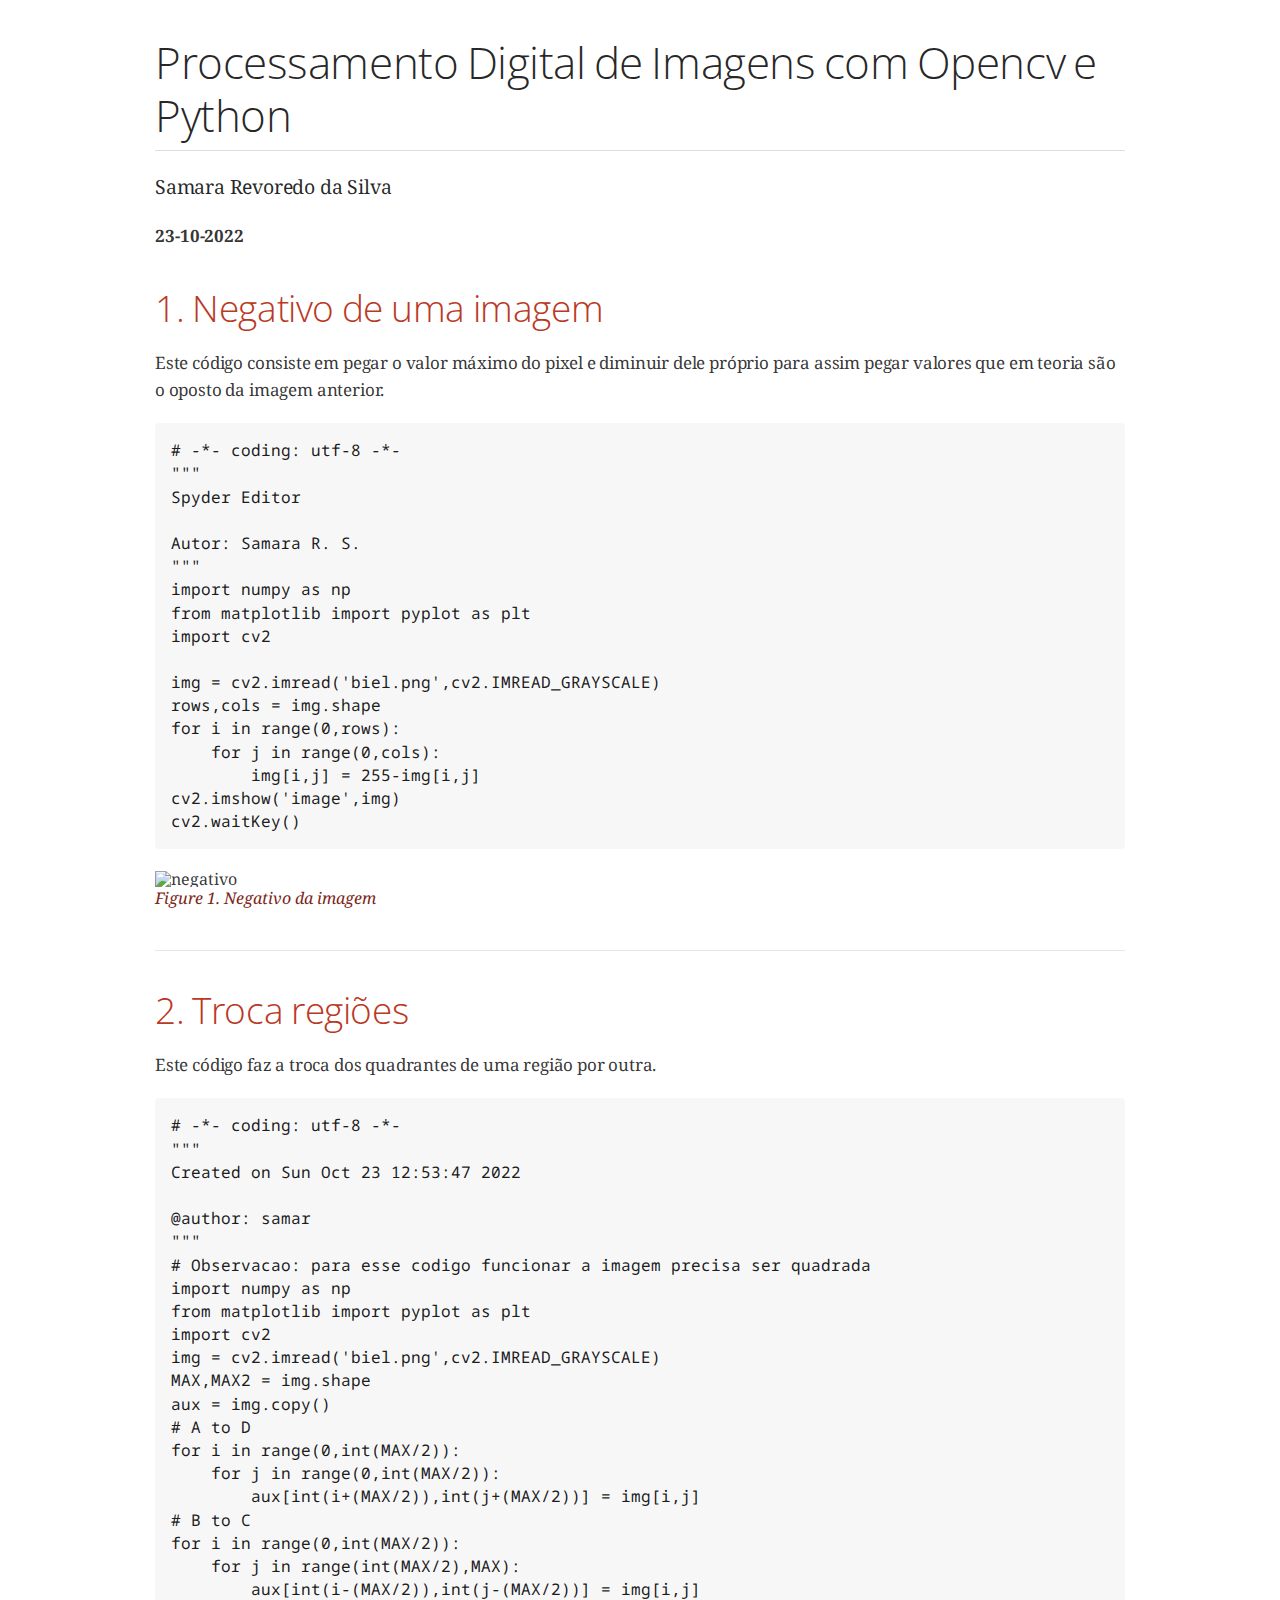
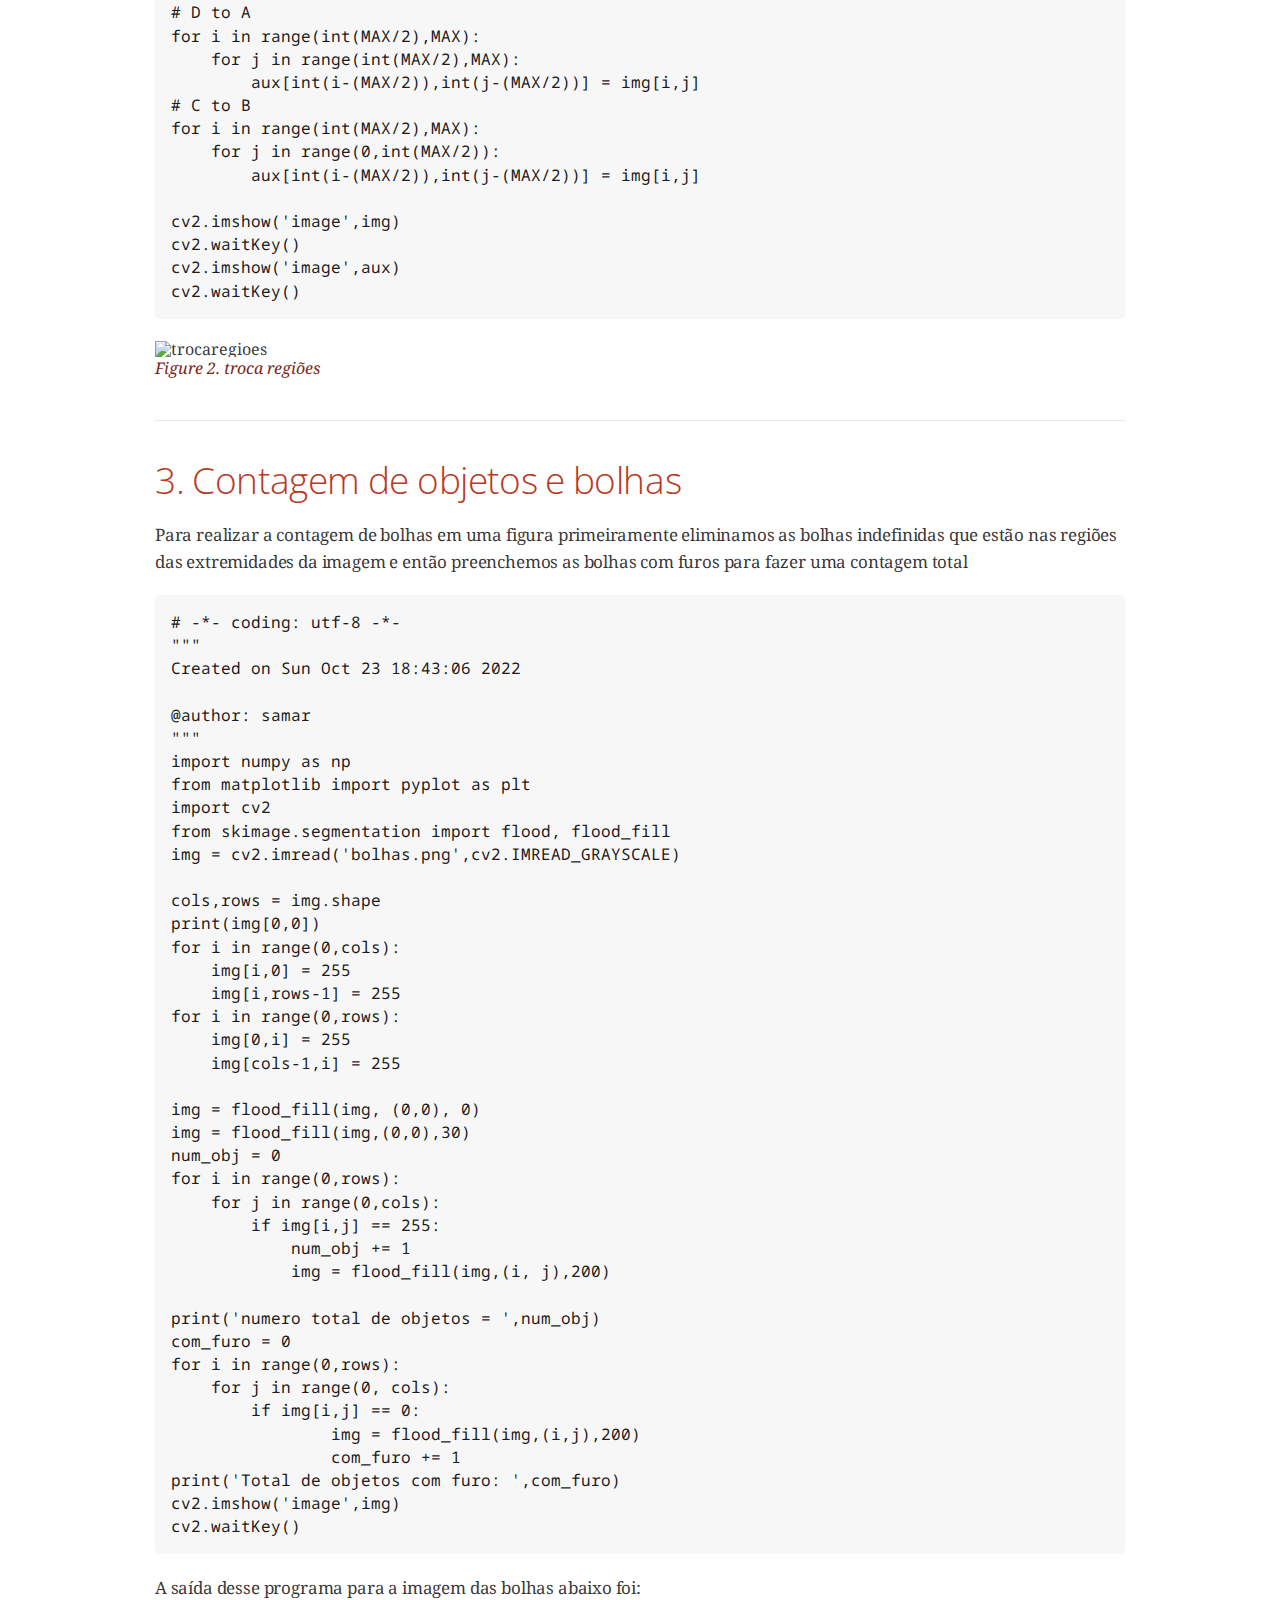
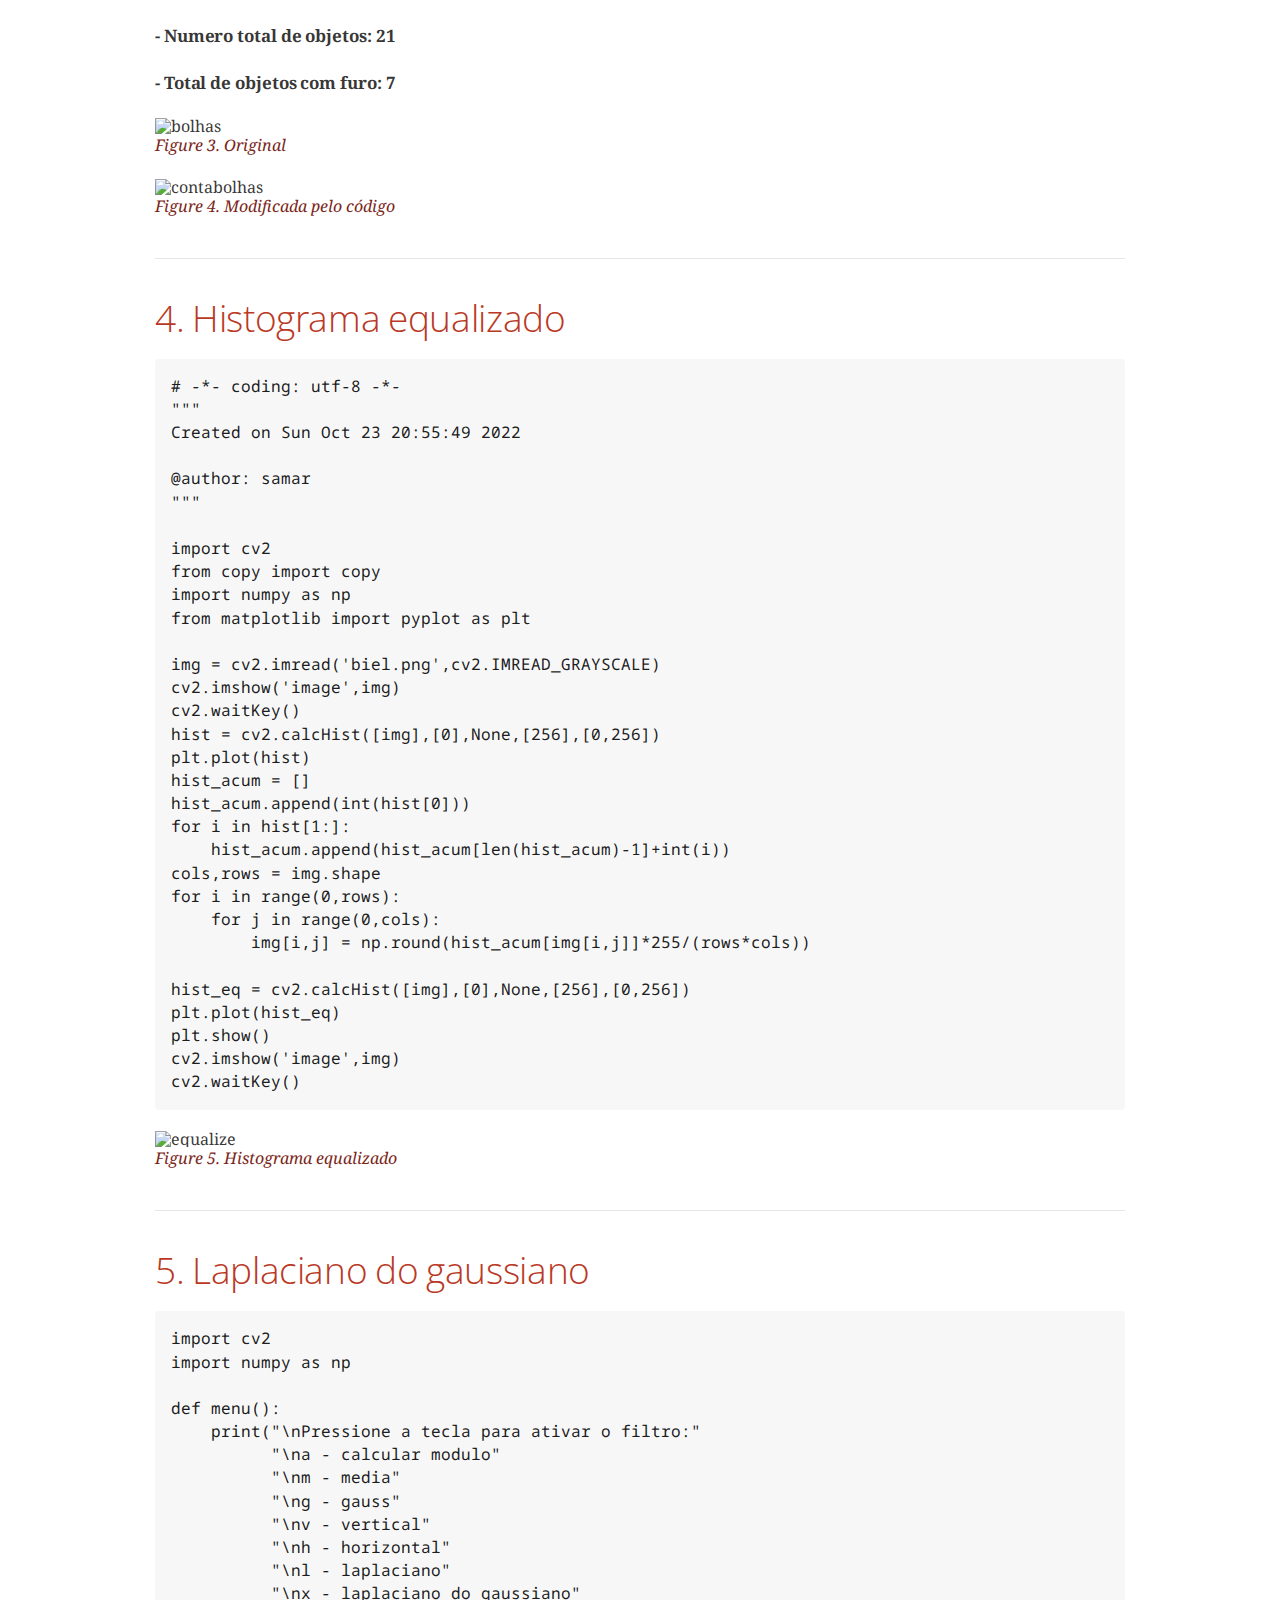
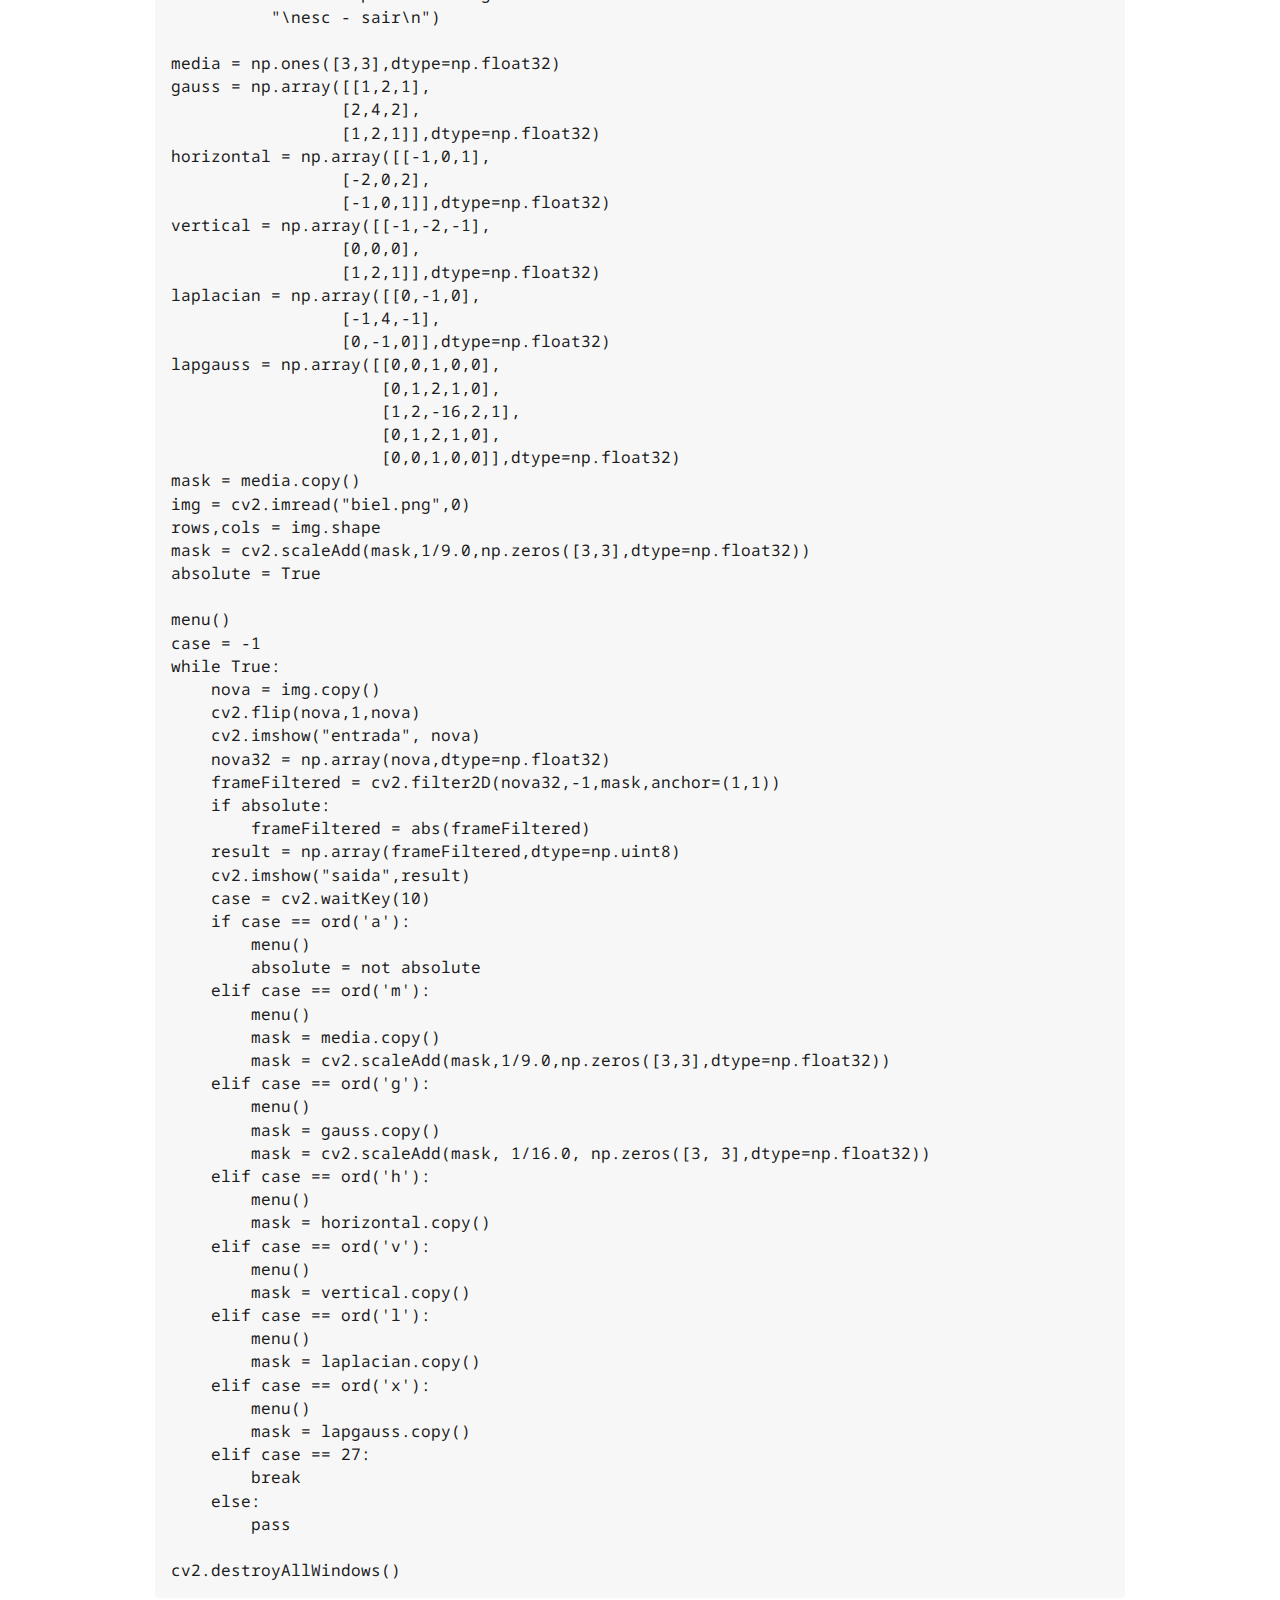
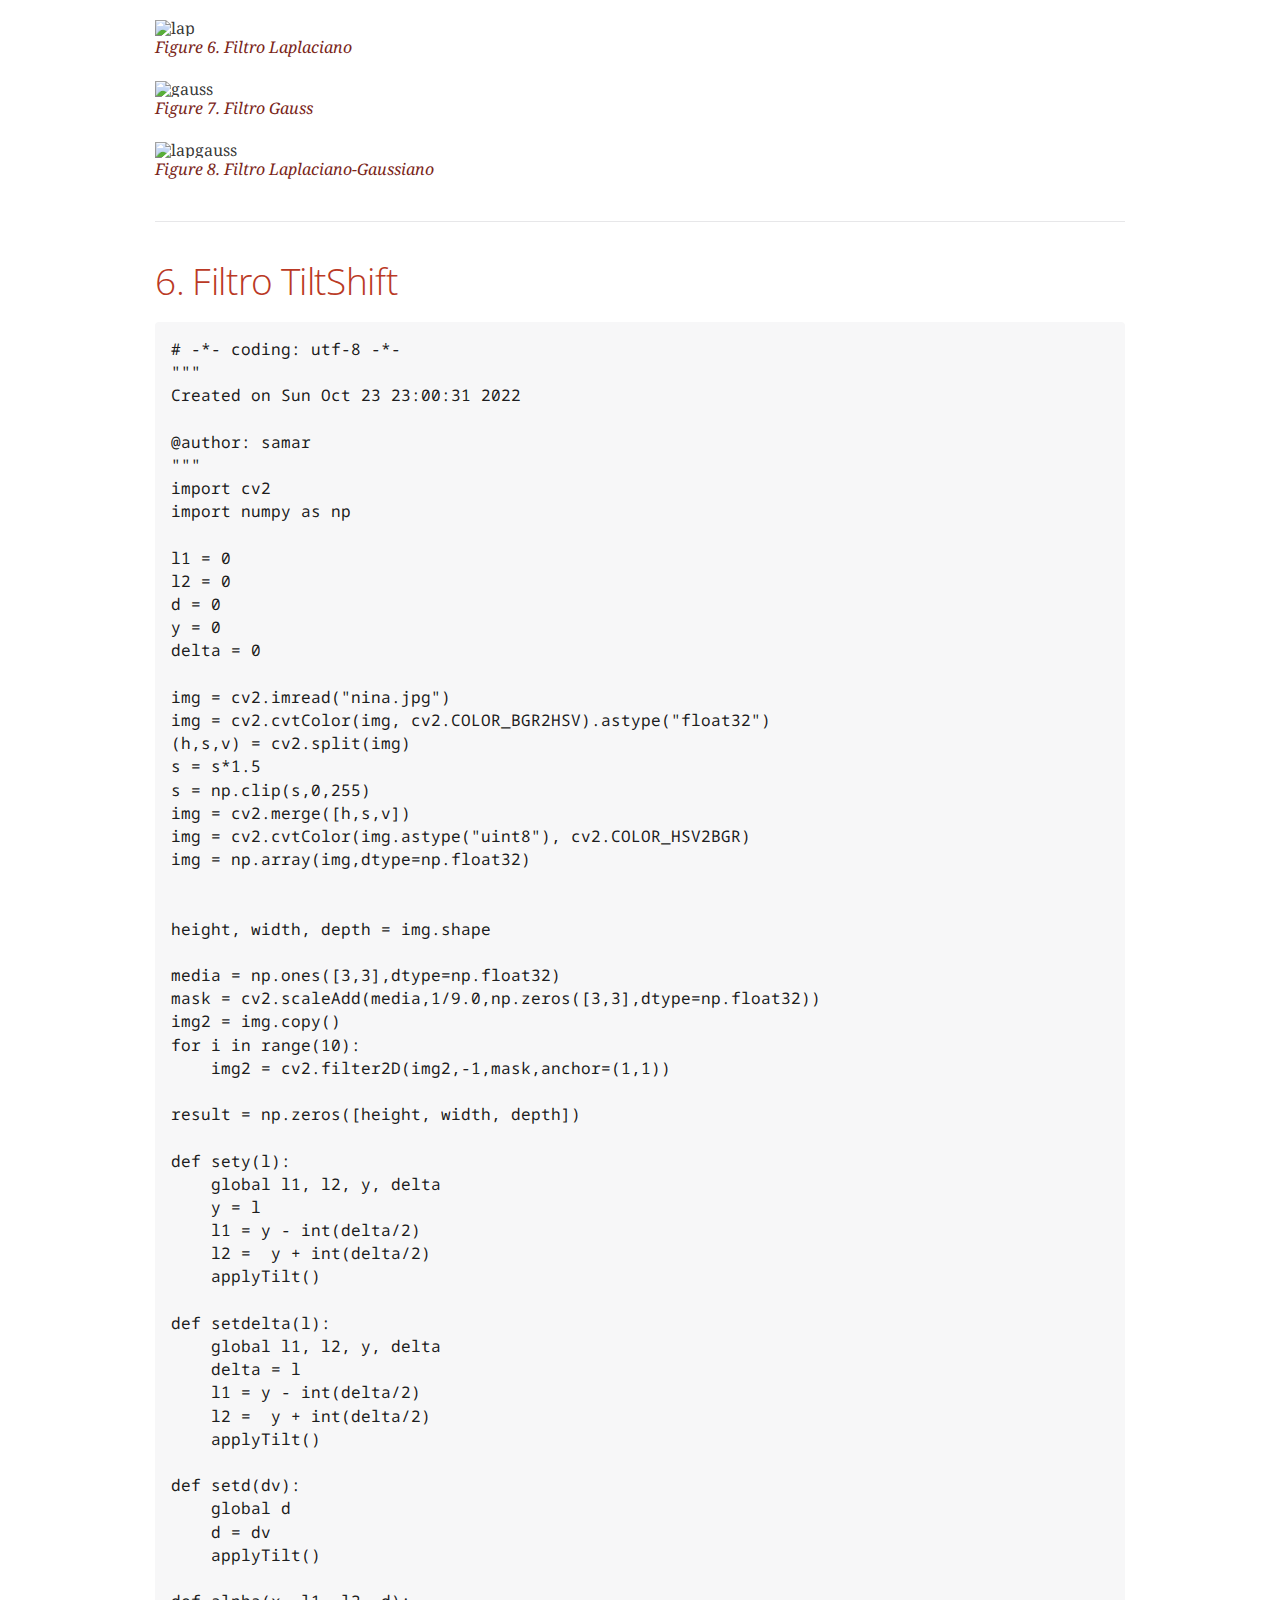
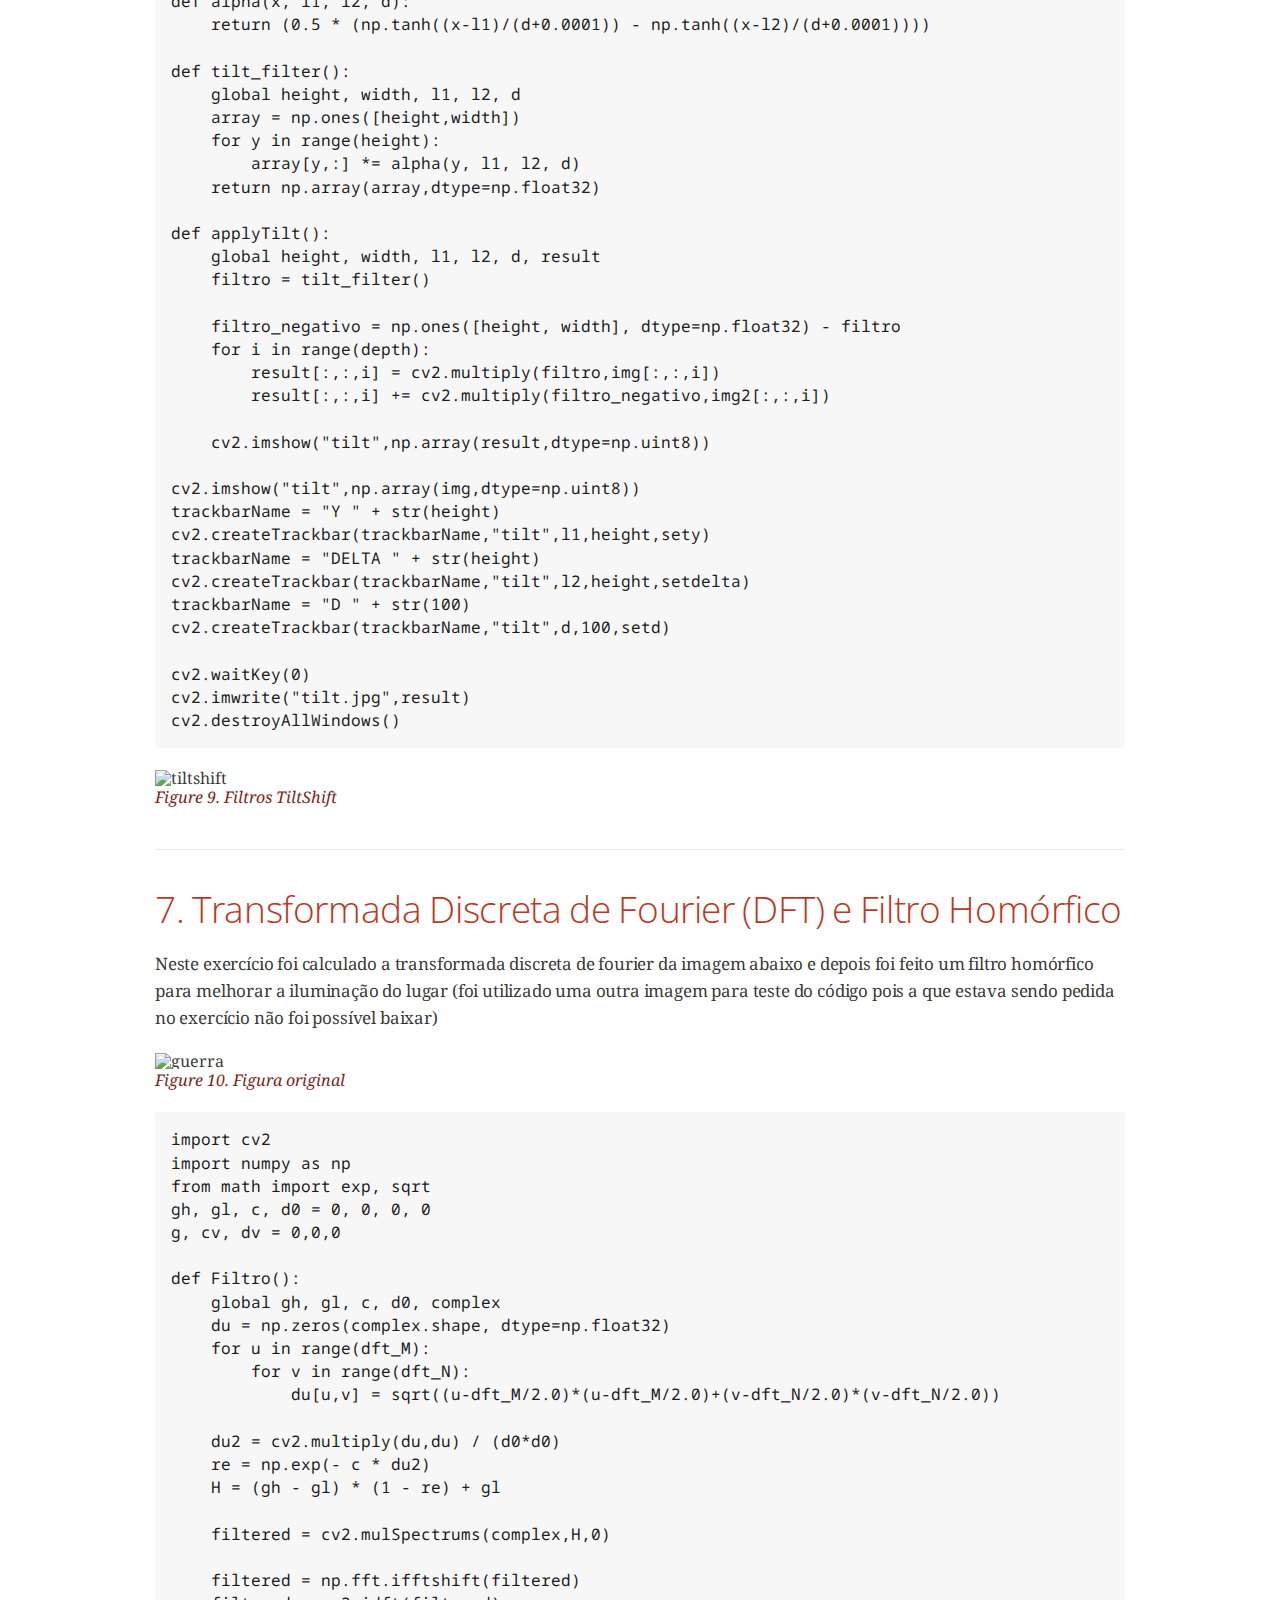
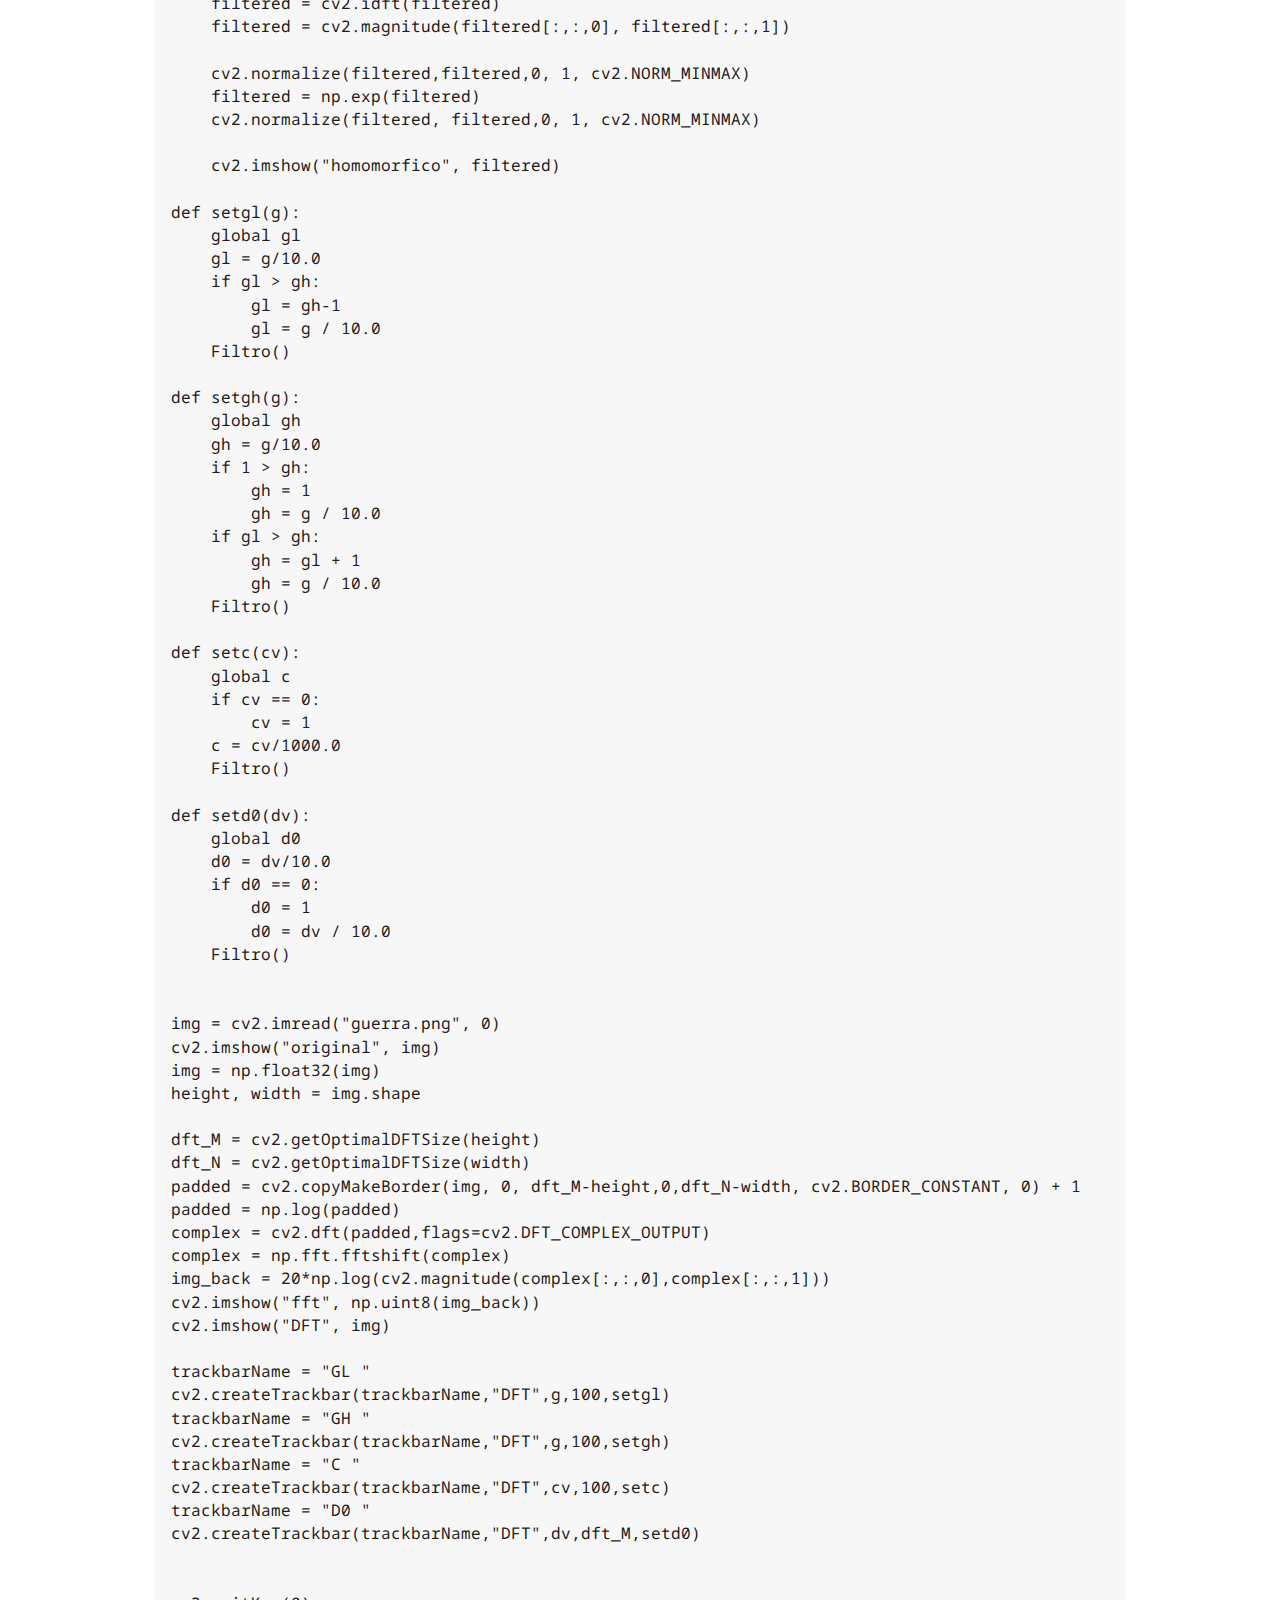
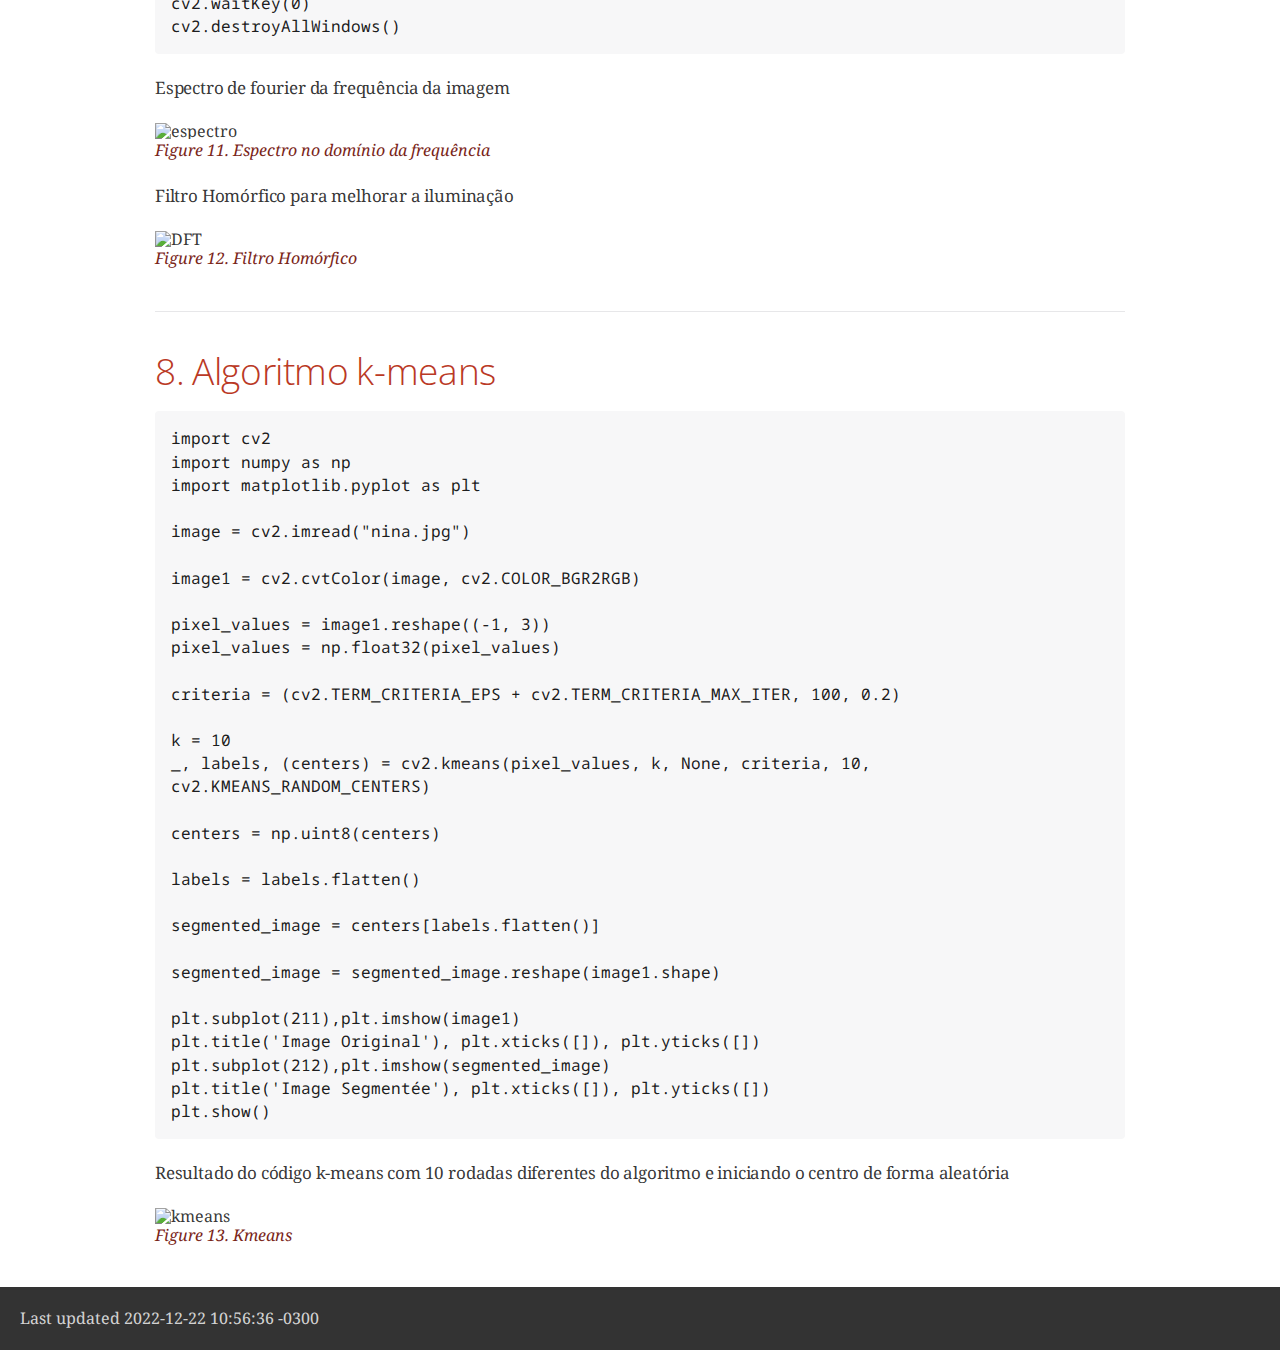
==== commit 4daaa6ca: "Add files via upload" ====
--- a/index.html
+++ b/index.html
@@ -480,7 +480,7 @@
 </div>
 <div class="imageblock">
 <div class="content">
-<img src="imagens/negativo.png" alt="negativo">
+<img src="data:image/png;base64," alt="negativo">
 </div>
 <div class="title">Figure 1. Negativo da imagem</div>
 </div>
@@ -532,7 +532,7 @@
 </div>
 <div class="imageblock">
 <div class="content">
-<img src="imagens/trocaregioes.png" alt="trocaregioes">
+<img src="data:image/png;base64," alt="trocaregioes">
 </div>
 <div class="title">Figure 2. troca regiões</div>
 </div>
@@ -589,19 +589,23 @@
 </div>
 </div>
 <div class="paragraph">
-<p>A saída desse programa para a imagem das bolhas abaixo foi:
-- numero total de objetos =  21
-- Total de objetos com furo:  7</p>
-</div>
-<div class="imageblock">
-<div class="content">
-<img src="imagens/bolhas.png," alt="bolhas">
+<p>A saída desse programa para a imagem das bolhas abaixo foi:</p>
+</div>
+<div class="paragraph">
+<p><strong>- Numero total de objetos:  21</strong></p>
+</div>
+<div class="paragraph">
+<p><strong>- Total de objetos com furo:  7</strong></p>
+</div>
+<div class="imageblock">
+<div class="content">
+<img src="data:image/png;base64," alt="bolhas">
 </div>
 <div class="title">Figure 3. Original</div>
 </div>
 <div class="imageblock">
 <div class="content">
-<img src="imagens/contabolhas.png" alt="contabolhas">
+<img src="data:image/png;base64," alt="contabolhas">
 </div>
 <div class="title">Figure 4. Modificada pelo código</div>
 </div>
@@ -647,7 +651,7 @@
 </div>
 <div class="imageblock">
 <div class="content">
-<img src="imagens/equalize.png," alt="equalize">
+<img src="data:image/png;base64," alt="equalize">
 </div>
 <div class="title">Figure 5. Histograma equalizado</div>
 </div>
@@ -742,19 +746,19 @@
 </div>
 <div class="imageblock">
 <div class="content">
-<img src="imagens/lap.png" alt="lap">
+<img src="data:image/png;base64," alt="lap">
 </div>
 <div class="title">Figure 6. Filtro Laplaciano</div>
 </div>
 <div class="imageblock">
 <div class="content">
-<img src="imagens/gauss.png" alt="gauss">
+<img src="data:image/png;base64," alt="gauss">
 </div>
 <div class="title">Figure 7. Filtro Gauss</div>
 </div>
 <div class="imageblock">
 <div class="content">
-<img src="imagens/lapgauss.png" alt="lapgauss">
+<img src="data:image/png;base64," alt="lapgauss">
 </div>
 <div class="title">Figure 8. Filtro Laplaciano-Gaussiano</div>
 </div>
@@ -855,17 +859,191 @@
 </div>
 <div class="imageblock">
 <div class="content">
-<img src="imagens/tiltshift.png" alt="tiltshift">
+<img src="data:image/png;base64," alt="tiltshift">
 </div>
 <div class="title">Figure 9. Filtros TiltShift</div>
+</div>
+</div>
+</div>
+<div class="sect1">
+<h2 id="transformada-discreta-de-fourier-dft-e-filtro-homórfico"><a class="anchor" href="#transformada-discreta-de-fourier-dft-e-filtro-homórfico"></a>7. Transformada Discreta de Fourier (DFT) e Filtro Homórfico</h2>
+<div class="sectionbody">
+<div class="paragraph">
+<p>Neste exercício foi calculado a transformada discreta de fourier da imagem abaixo e depois foi feito um filtro homórfico para melhorar a iluminação do lugar (foi utilizado uma outra imagem para teste do código pois a que estava sendo pedida no exercício não foi possível baixar)</p>
+</div>
+<div class="imageblock">
+<div class="content">
+<img src="data:image/png;base64," alt="guerra">
+</div>
+<div class="title">Figure 10. Figura original</div>
+</div>
+<div class="listingblock">
+<div class="content">
+<pre class="highlight"><code class="language-ruby" data-lang="ruby">import cv2
+import numpy as np
+from math import exp, sqrt
+gh, gl, c, d0 = 0, 0, 0, 0
+g, cv, dv = 0,0,0
+
+def Filtro():
+    global gh, gl, c, d0, complex
+    du = np.zeros(complex.shape, dtype=np.float32)
+    for u in range(dft_M):
+        for v in range(dft_N):
+            du[u,v] = sqrt((u-dft_M/2.0)*(u-dft_M/2.0)+(v-dft_N/2.0)*(v-dft_N/2.0))
+
+    du2 = cv2.multiply(du,du) / (d0*d0)
+    re = np.exp(- c * du2)
+    H = (gh - gl) * (1 - re) + gl
+
+    filtered = cv2.mulSpectrums(complex,H,0)
+
+    filtered = np.fft.ifftshift(filtered)
+    filtered = cv2.idft(filtered)
+    filtered = cv2.magnitude(filtered[:,:,0], filtered[:,:,1])
+
+    cv2.normalize(filtered,filtered,0, 1, cv2.NORM_MINMAX)
+    filtered = np.exp(filtered)
+    cv2.normalize(filtered, filtered,0, 1, cv2.NORM_MINMAX)
+
+    cv2.imshow("homomorfico", filtered)
+
+def setgl(g):
+    global gl
+    gl = g/10.0
+    if gl &gt; gh:
+        gl = gh-1
+        gl = g / 10.0
+    Filtro()
+
+def setgh(g):
+    global gh
+    gh = g/10.0
+    if 1 &gt; gh:
+        gh = 1
+        gh = g / 10.0
+    if gl &gt; gh:
+        gh = gl + 1
+        gh = g / 10.0
+    Filtro()
+
+def setc(cv):
+    global c
+    if cv == 0:
+        cv = 1
+    c = cv/1000.0
+    Filtro()
+
+def setd0(dv):
+    global d0
+    d0 = dv/10.0
+    if d0 == 0:
+        d0 = 1
+        d0 = dv / 10.0
+    Filtro()
+
+
+img = cv2.imread("guerra.png", 0)
+cv2.imshow("original", img)
+img = np.float32(img)
+height, width = img.shape
+
+dft_M = cv2.getOptimalDFTSize(height)
+dft_N = cv2.getOptimalDFTSize(width)
+padded = cv2.copyMakeBorder(img, 0, dft_M-height,0,dft_N-width, cv2.BORDER_CONSTANT, 0) + 1
+padded = np.log(padded)
+complex = cv2.dft(padded,flags=cv2.DFT_COMPLEX_OUTPUT)
+complex = np.fft.fftshift(complex)
+img_back = 20*np.log(cv2.magnitude(complex[:,:,0],complex[:,:,1]))
+cv2.imshow("fft", np.uint8(img_back))
+cv2.imshow("DFT", img)
+
+trackbarName = "GL "
+cv2.createTrackbar(trackbarName,"DFT",g,100,setgl)
+trackbarName = "GH "
+cv2.createTrackbar(trackbarName,"DFT",g,100,setgh)
+trackbarName = "C "
+cv2.createTrackbar(trackbarName,"DFT",cv,100,setc)
+trackbarName = "D0 "
+cv2.createTrackbar(trackbarName,"DFT",dv,dft_M,setd0)
+
+
+cv2.waitKey(0)
+cv2.destroyAllWindows()</code></pre>
+</div>
+</div>
+<div class="paragraph">
+<p>Espectro de fourier da frequência da imagem</p>
+</div>
+<div class="imageblock">
+<div class="content">
+<img src="data:image/png;base64," alt="espectro">
+</div>
+<div class="title">Figure 11. Espectro no domínio da frequência</div>
+</div>
+<div class="paragraph">
+<p>Filtro Homórfico para melhorar a iluminação</p>
+</div>
+<div class="imageblock">
+<div class="content">
+<img src="data:image/png;base64," alt="DFT">
+</div>
+<div class="title">Figure 12. Filtro Homórfico</div>
+</div>
+</div>
+</div>
+<div class="sect1">
+<h2 id="algoritmo-k-means"><a class="anchor" href="#algoritmo-k-means"></a>8. Algoritmo k-means</h2>
+<div class="sectionbody">
+<div class="listingblock">
+<div class="content">
+<pre class="highlight"><code class="language-ruby" data-lang="ruby">import cv2
+import numpy as np
+import matplotlib.pyplot as plt
+
+image = cv2.imread("nina.jpg")
+
+image1 = cv2.cvtColor(image, cv2.COLOR_BGR2RGB)
+
+pixel_values = image1.reshape((-1, 3))
+pixel_values = np.float32(pixel_values)
+
+criteria = (cv2.TERM_CRITERIA_EPS + cv2.TERM_CRITERIA_MAX_ITER, 100, 0.2)
+
+k = 10
+_, labels, (centers) = cv2.kmeans(pixel_values, k, None, criteria, 10, cv2.KMEANS_RANDOM_CENTERS)
+
+centers = np.uint8(centers)
+
+labels = labels.flatten()
+
+segmented_image = centers[labels.flatten()]
+
+segmented_image = segmented_image.reshape(image1.shape)
+
+plt.subplot(211),plt.imshow(image1)
+plt.title('Image Original'), plt.xticks([]), plt.yticks([])
+plt.subplot(212),plt.imshow(segmented_image)
+plt.title('Image Segmentée'), plt.xticks([]), plt.yticks([])
+plt.show()</code></pre>
+</div>
+</div>
+<div class="paragraph">
+<p>Resultado do código k-means com 10 rodadas diferentes do algoritmo e iniciando o centro de forma aleatória</p>
+</div>
+<div class="imageblock">
+<div class="content">
+<img src="data:image/jpg;base64," alt="kmeans">
+</div>
+<div class="title">Figure 13. Kmeans</div>
 </div>
 </div>
 </div>
 </div>
 <div id="footer">
 <div id="footer-text">
-Last updated 2022-12-22 09:41:51 -0300
+Last updated 2022-12-22 10:56:36 -0300
 </div>
 </div>
 </body>
-</html>
+</html>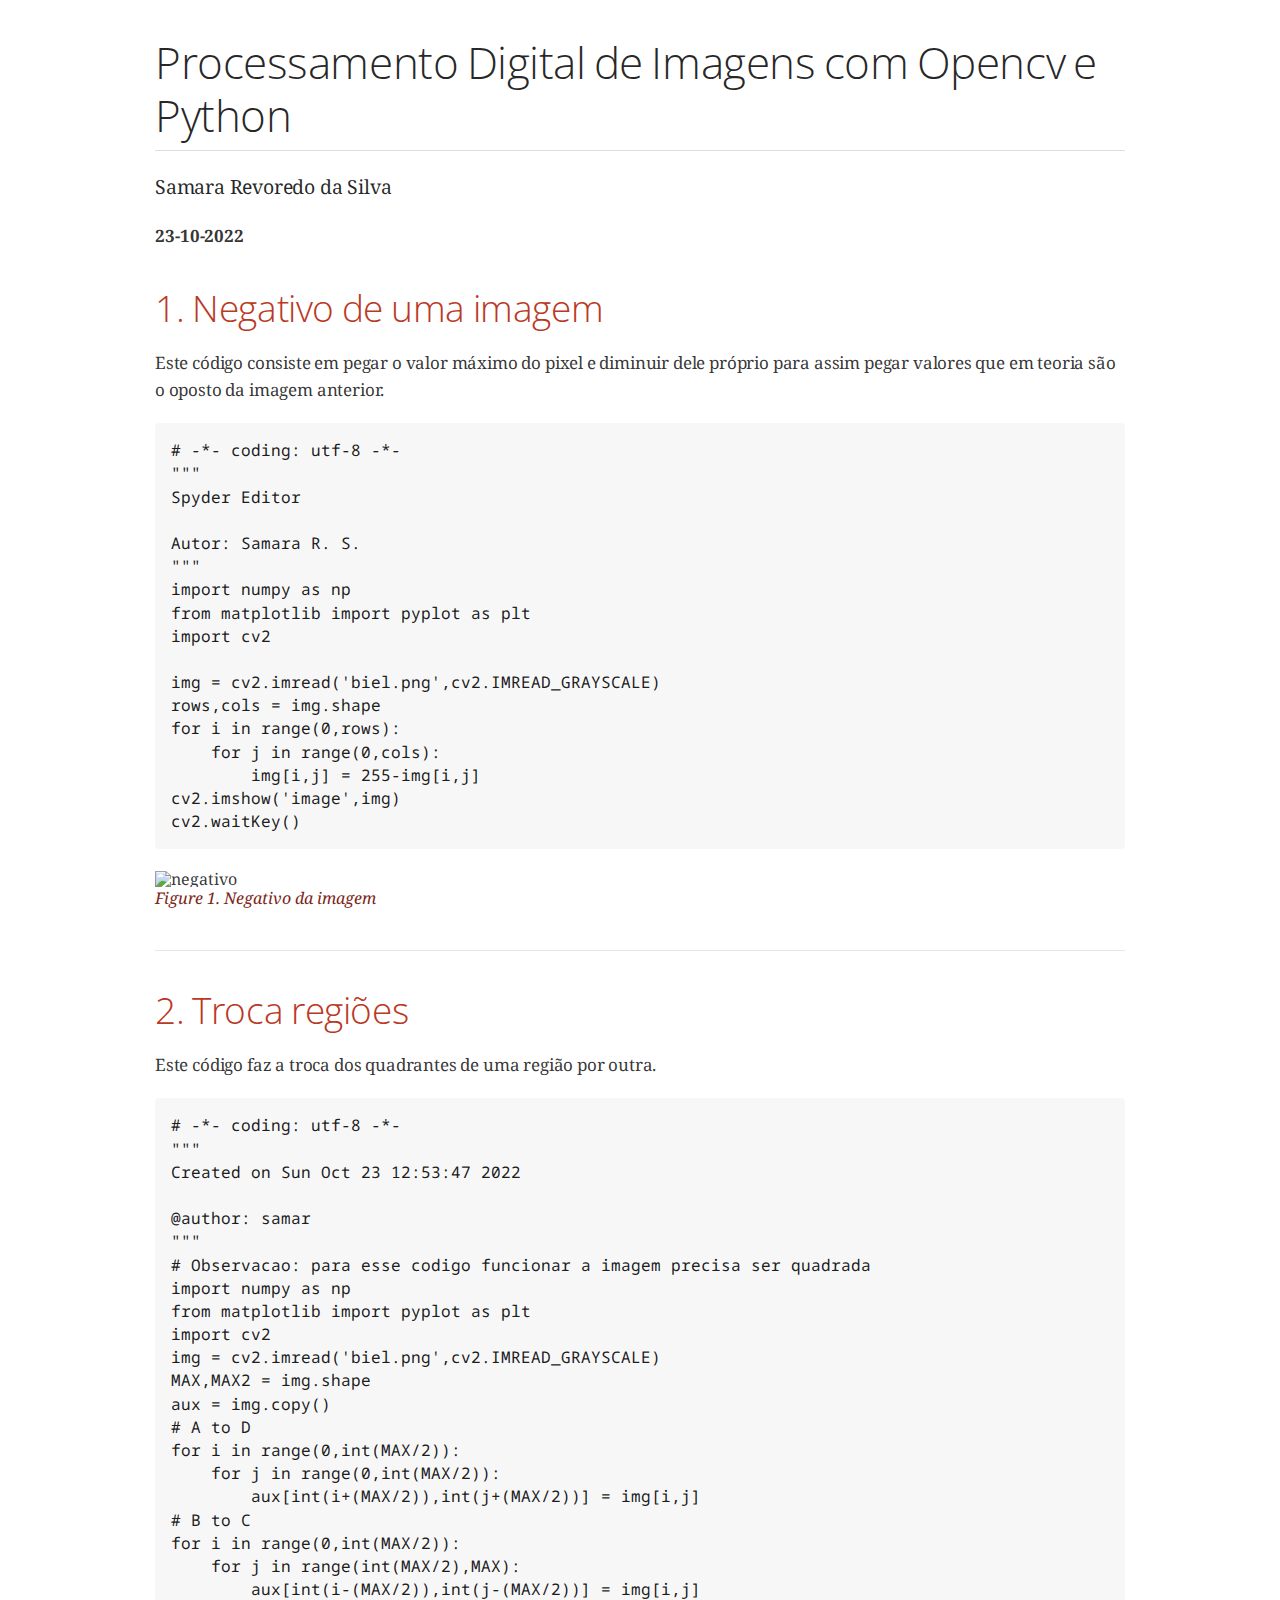
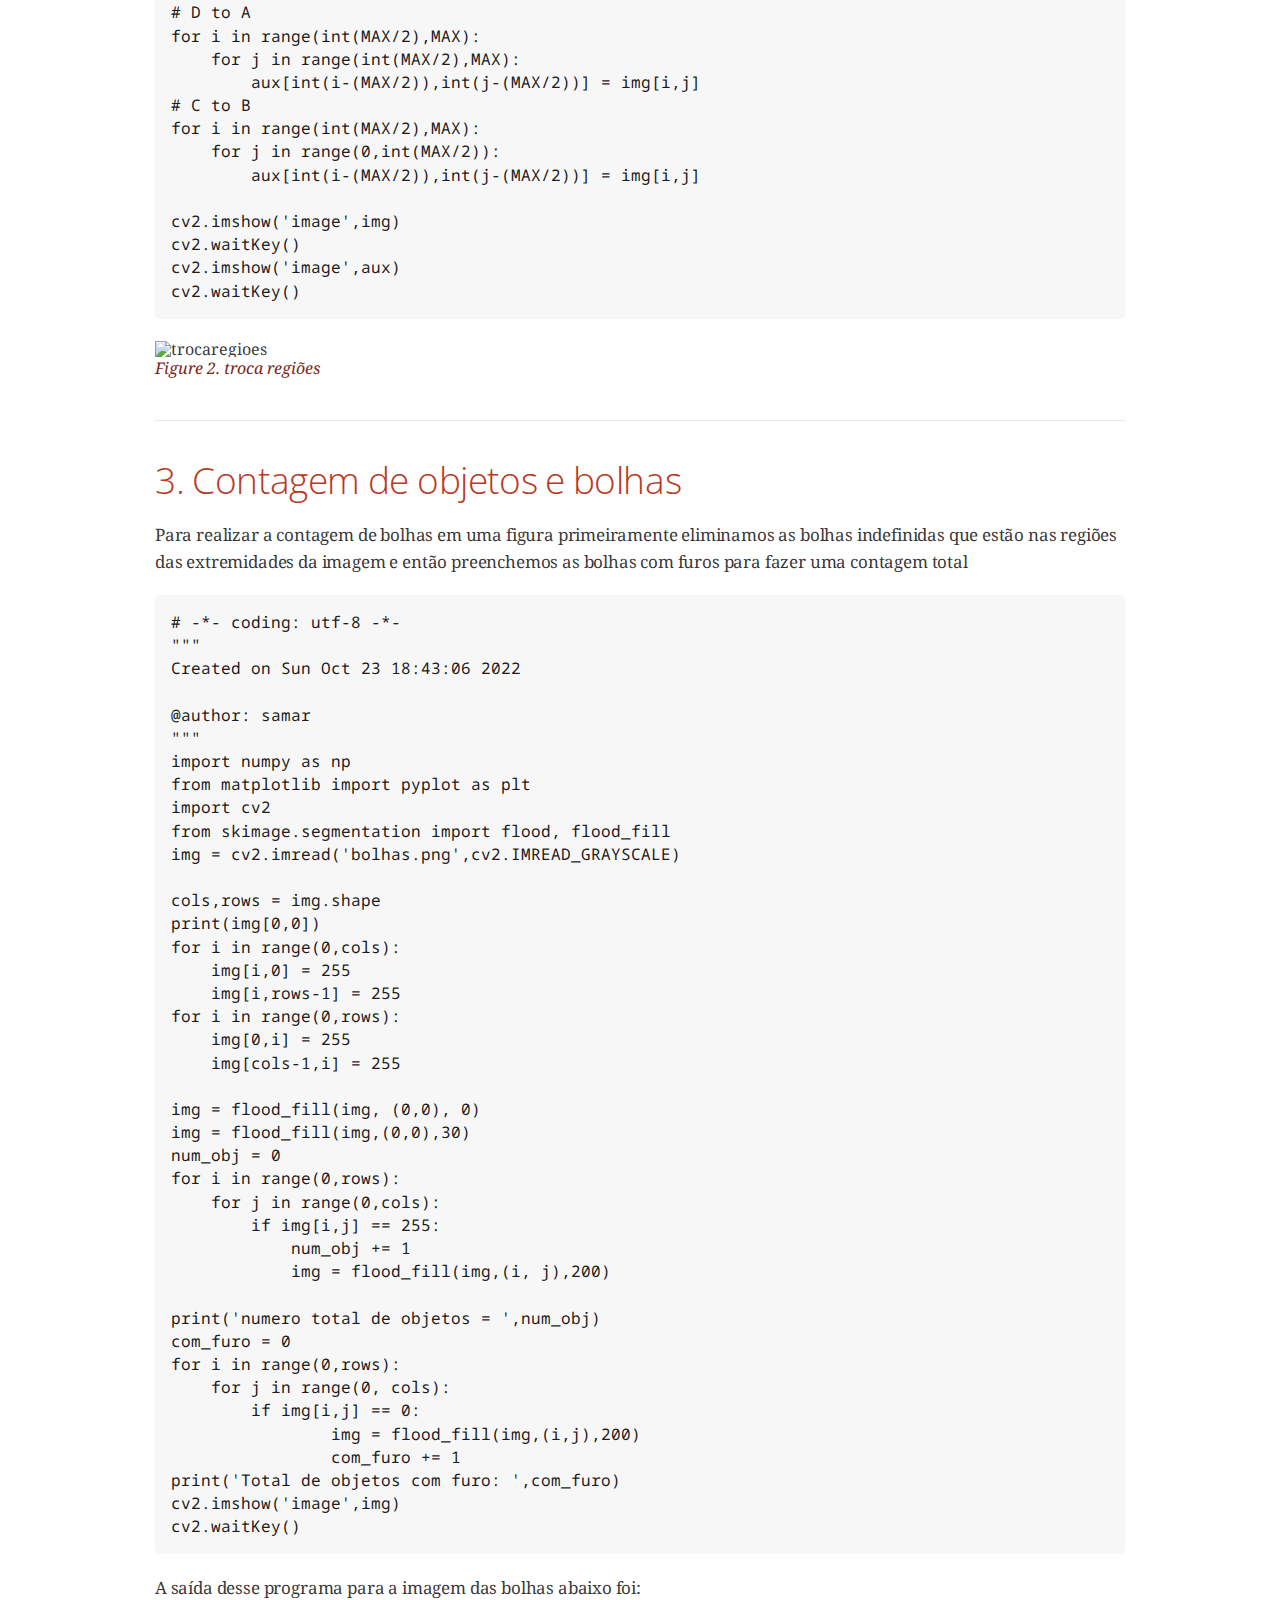
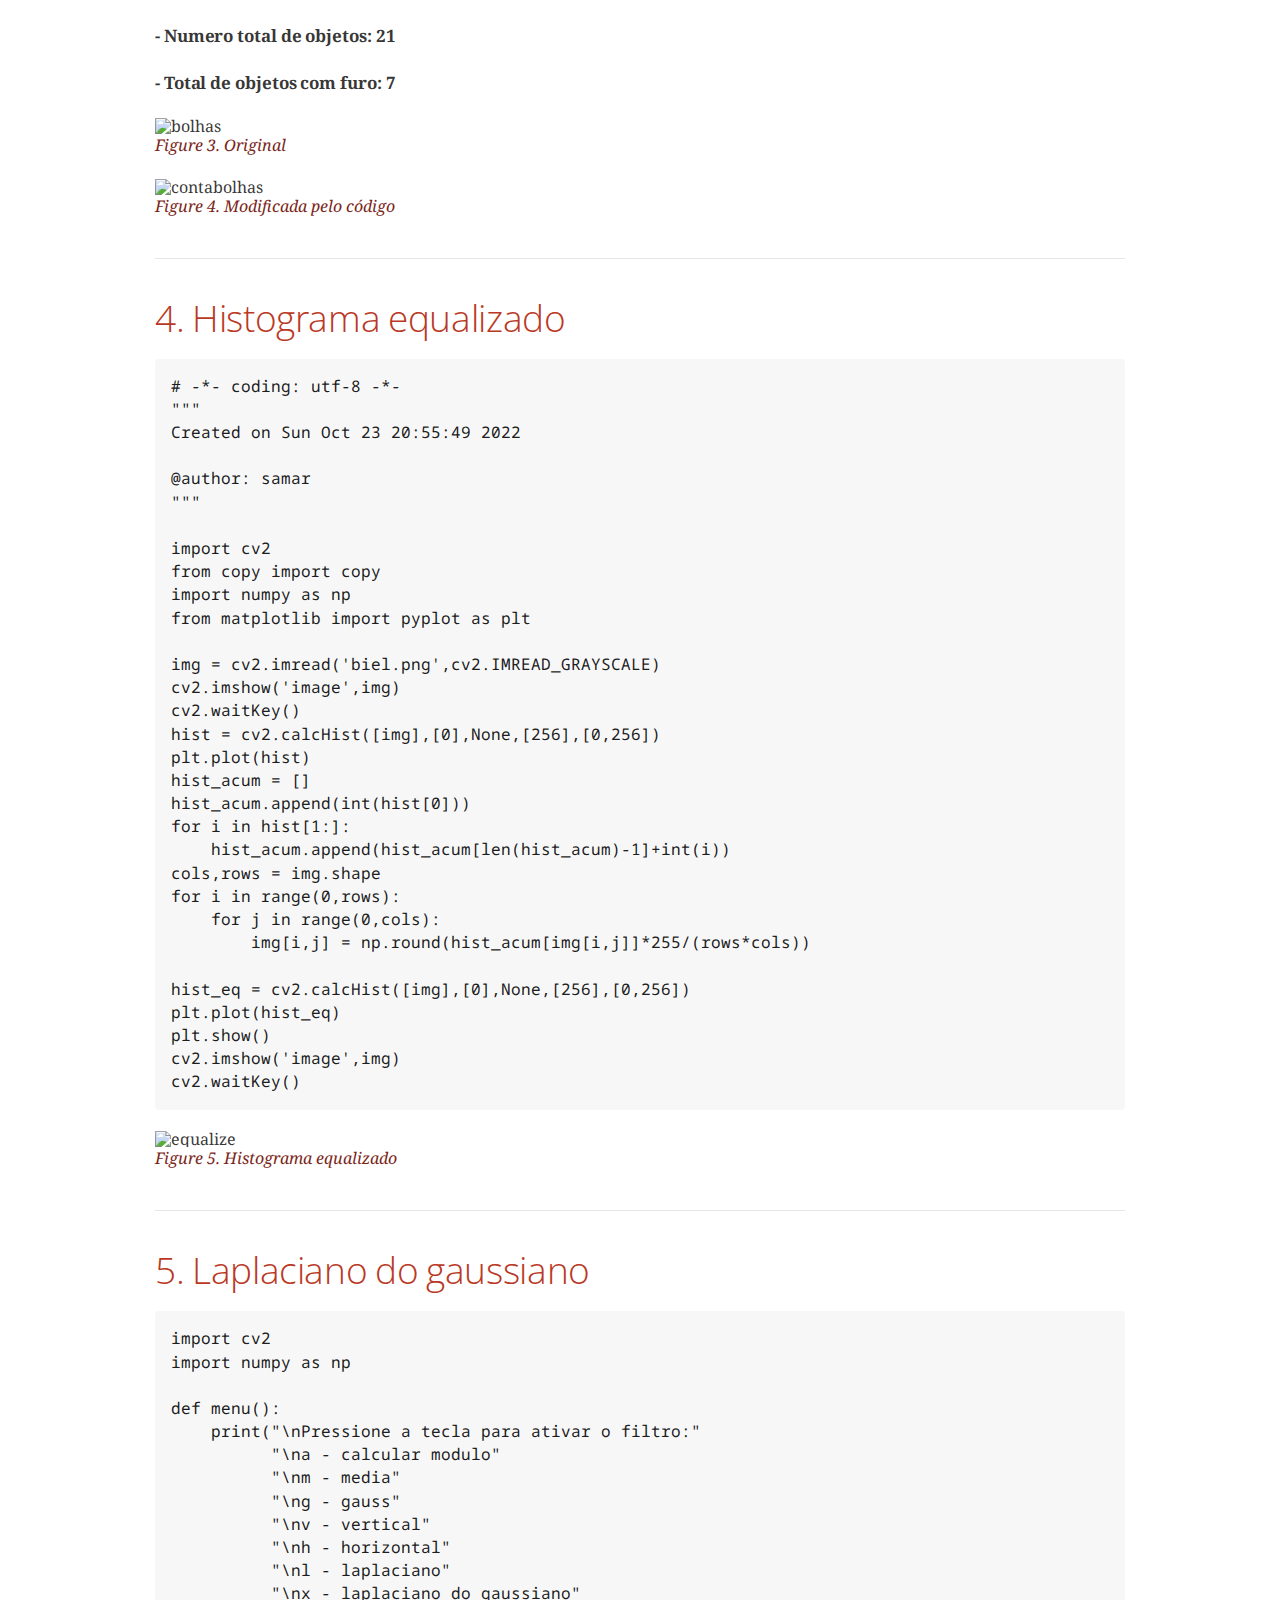
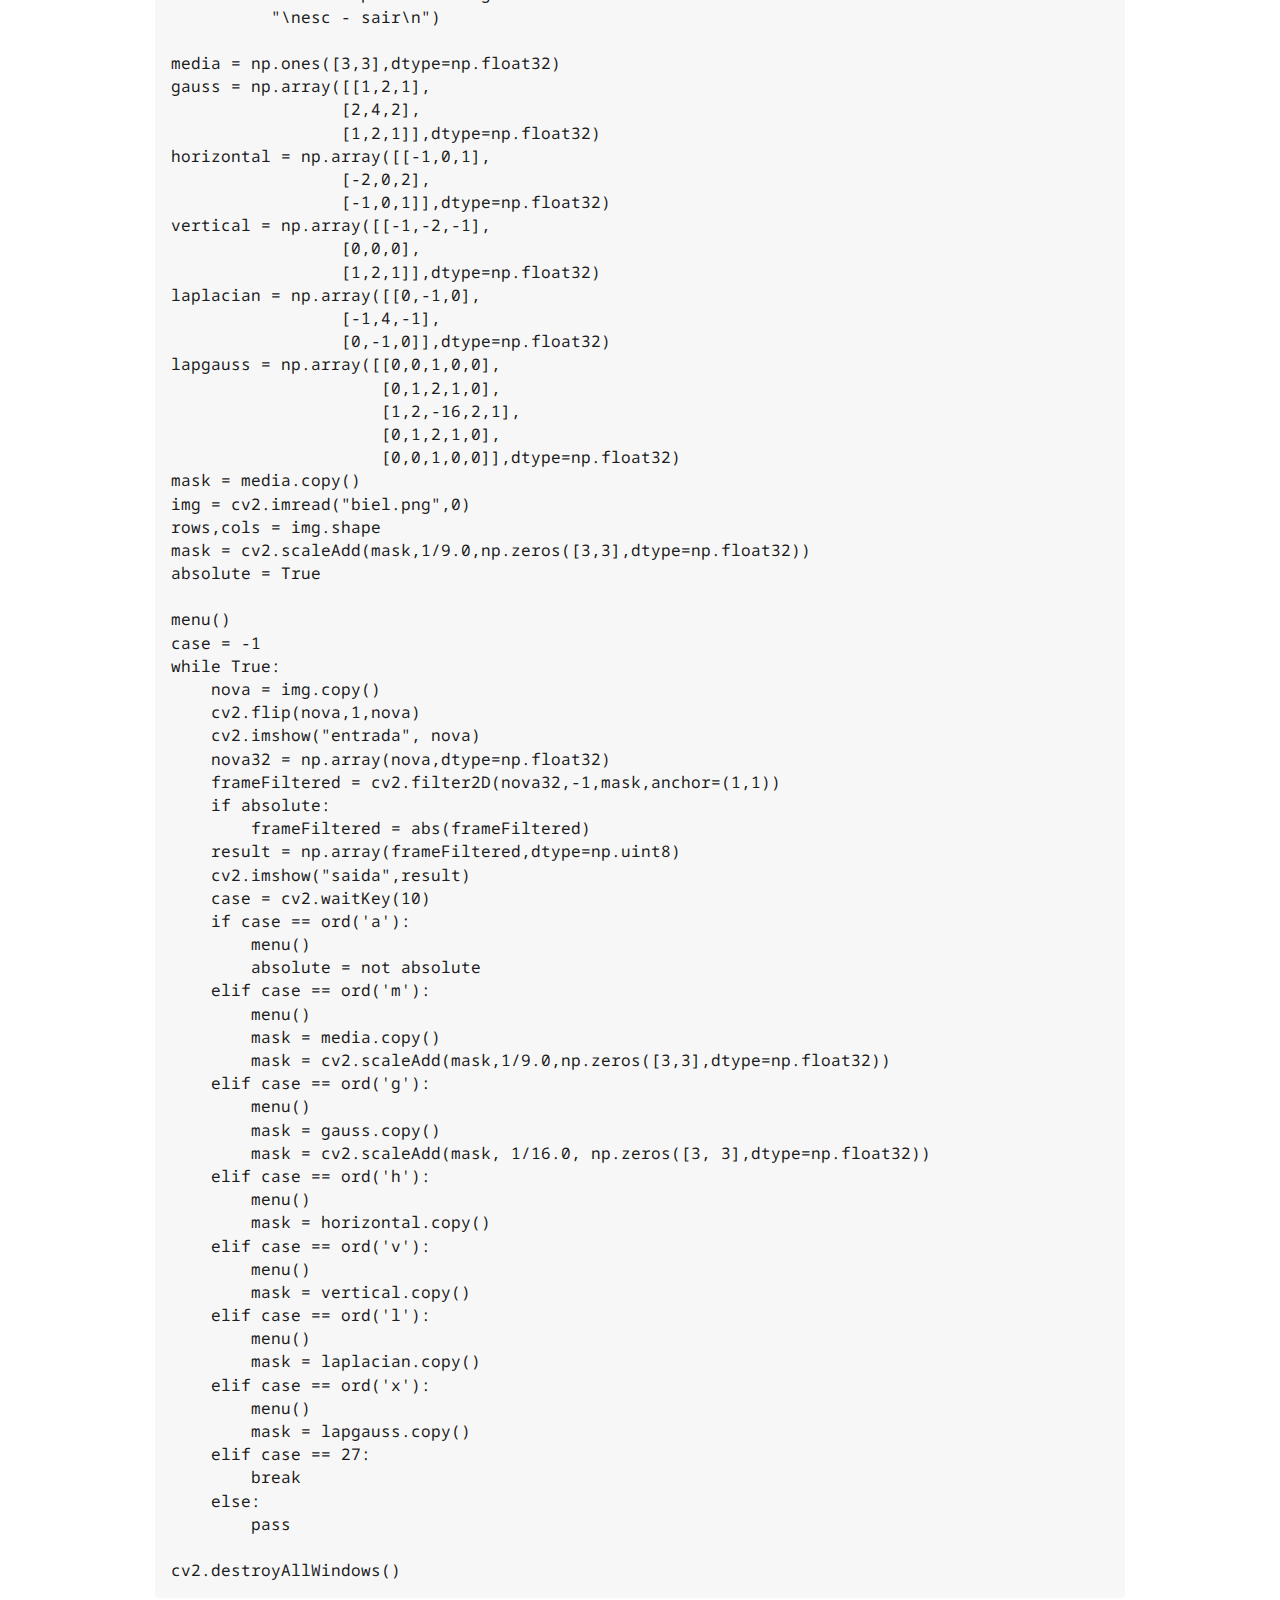
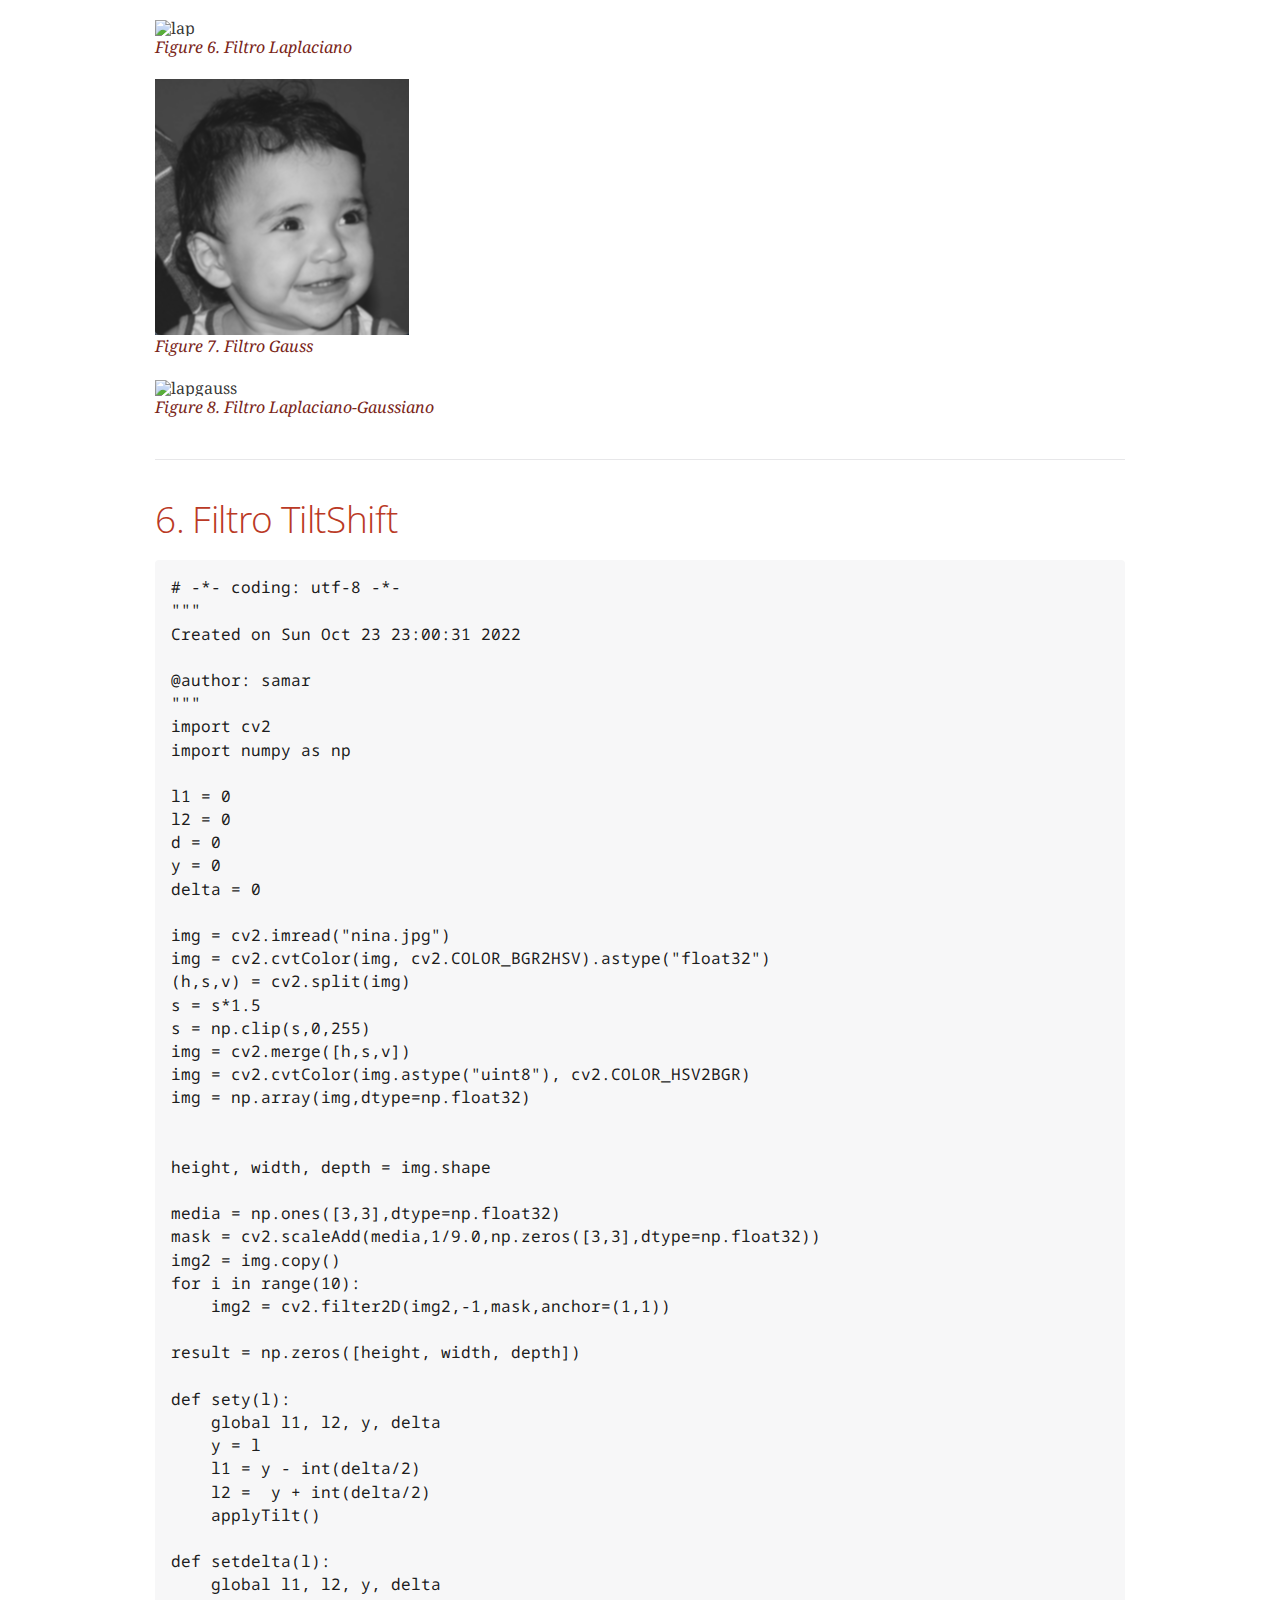
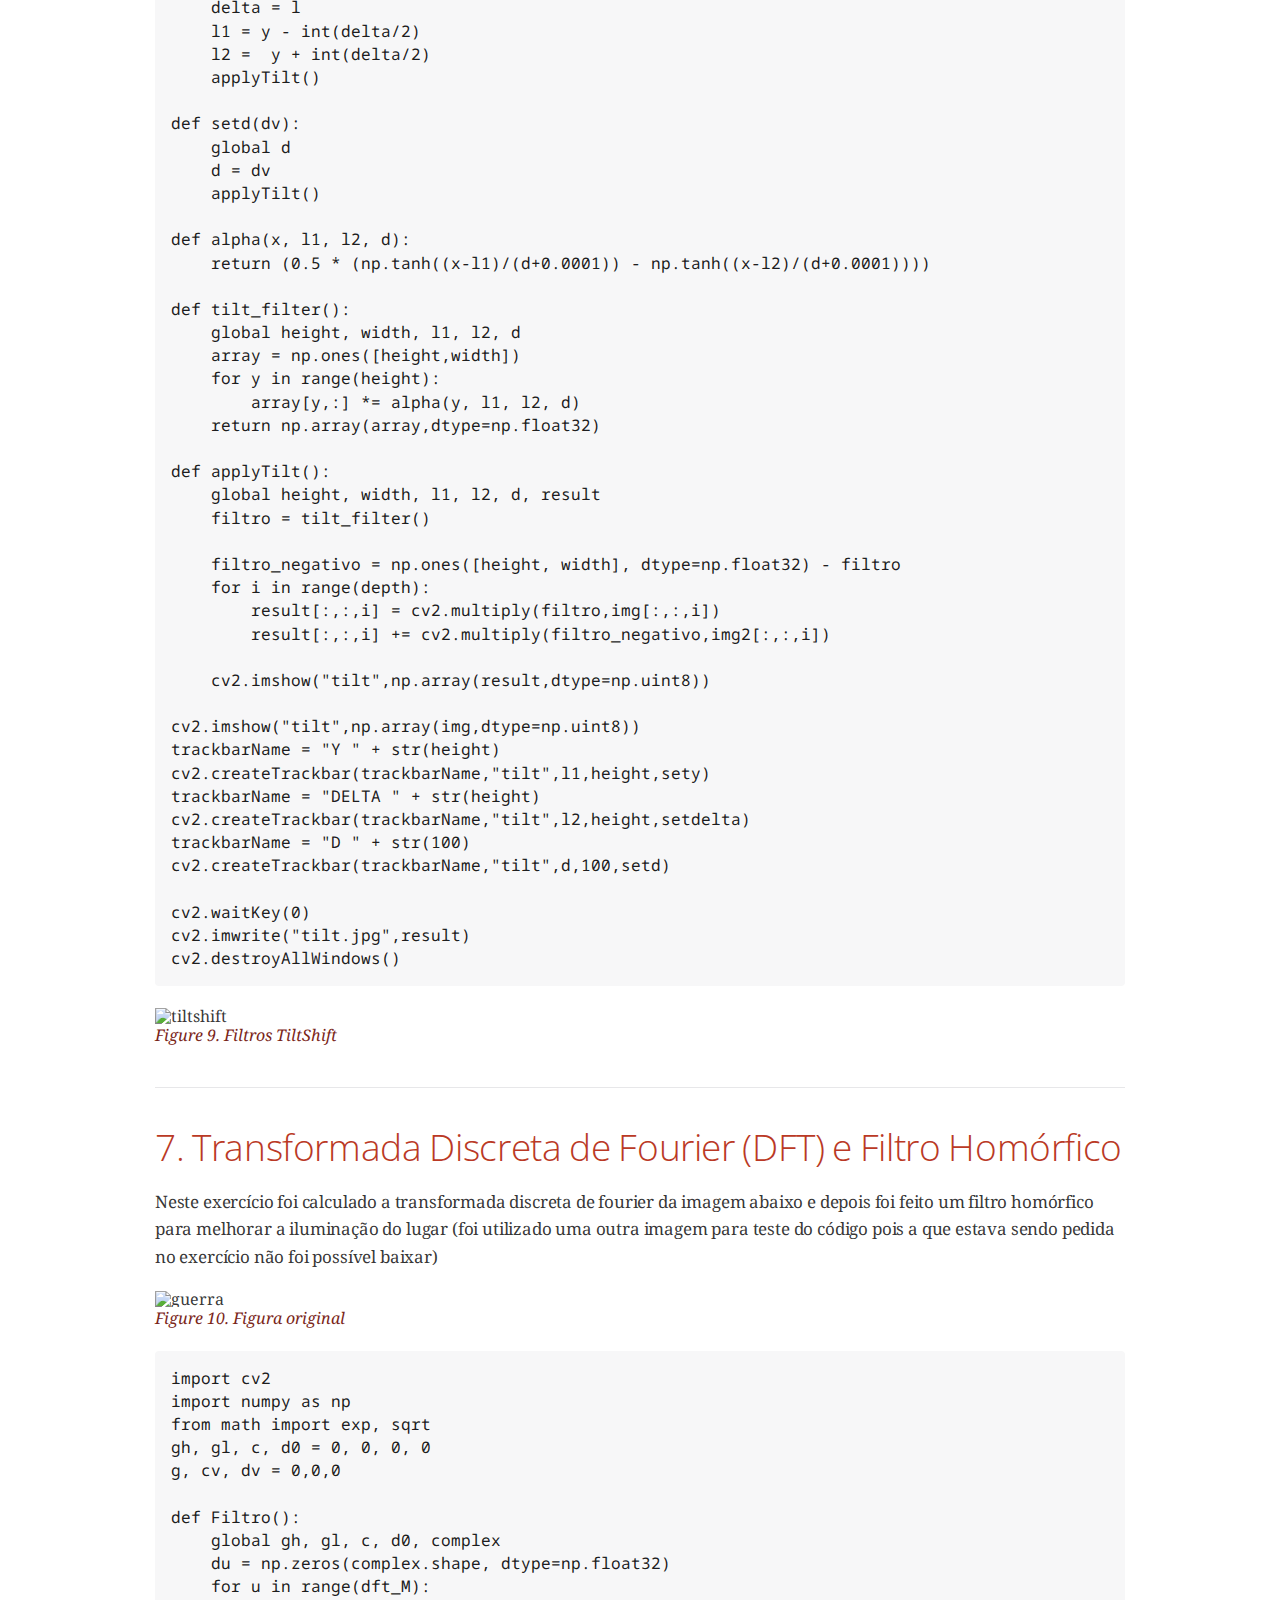
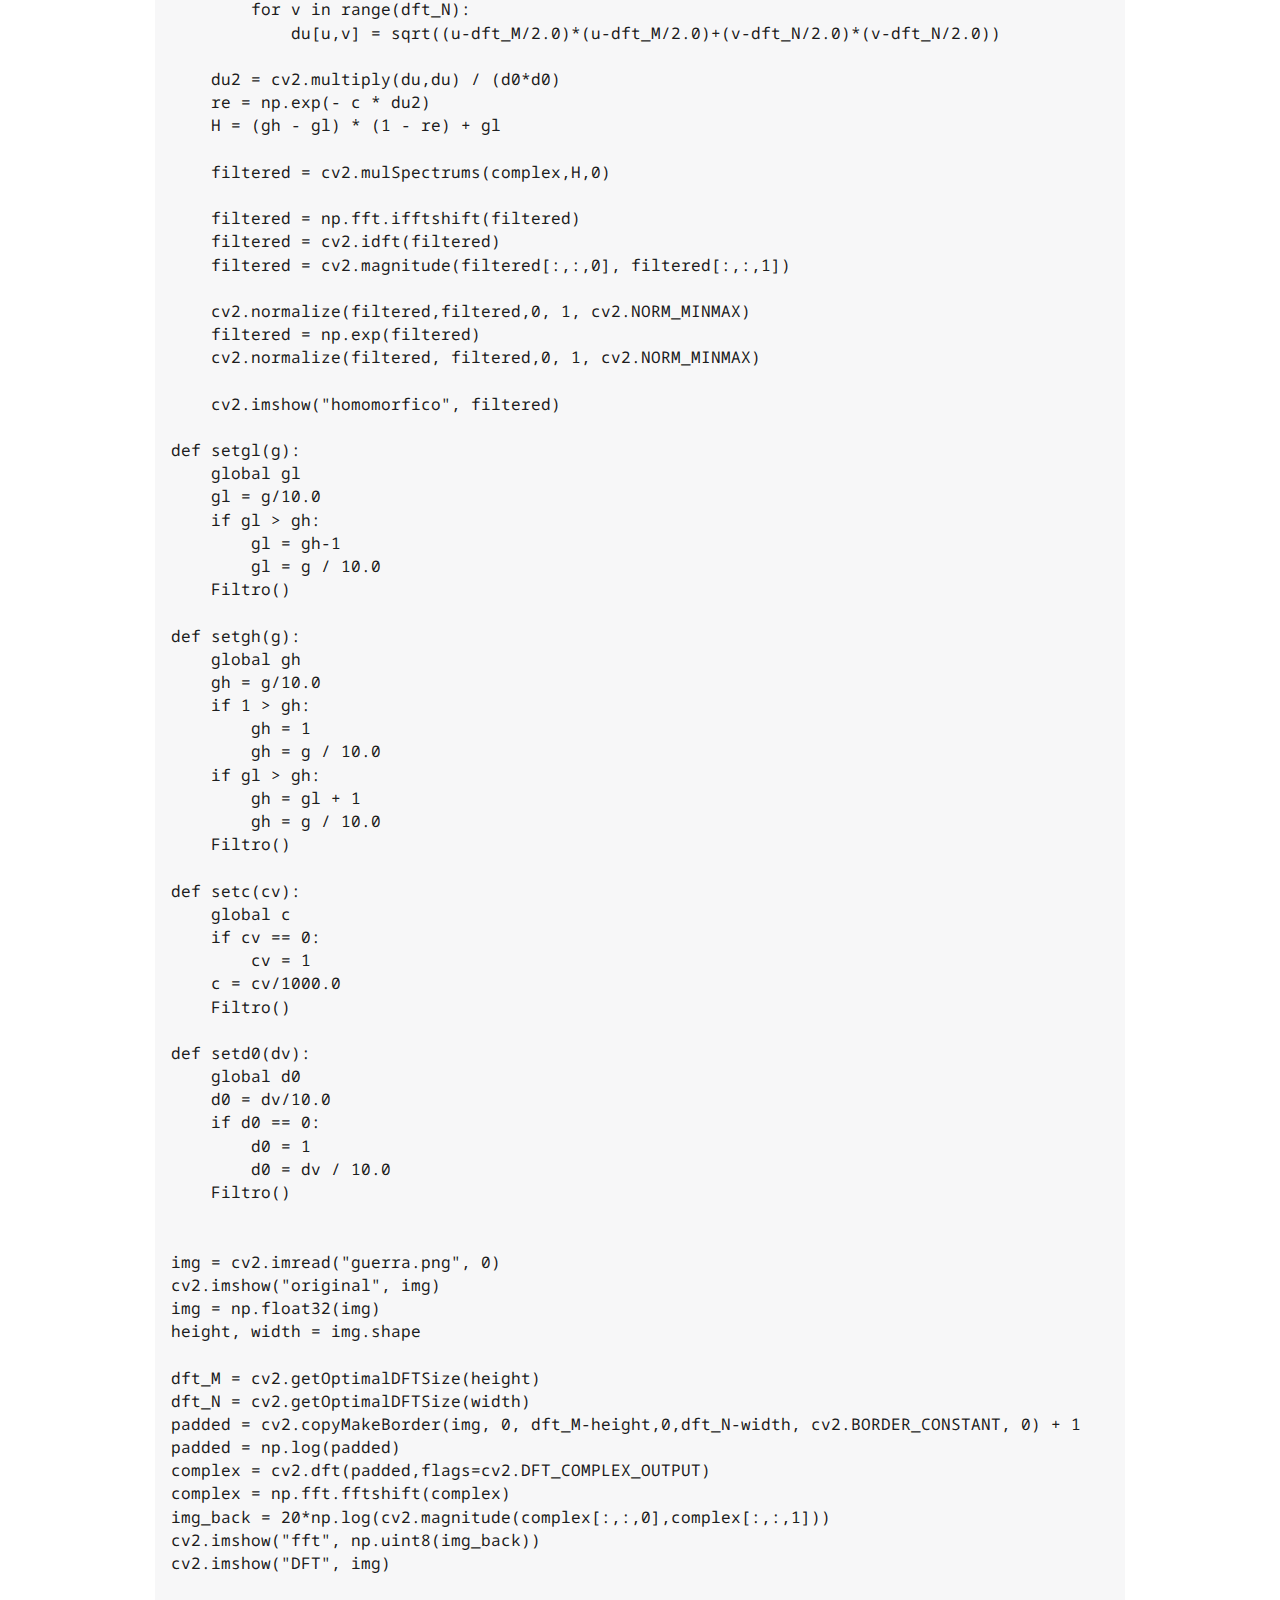
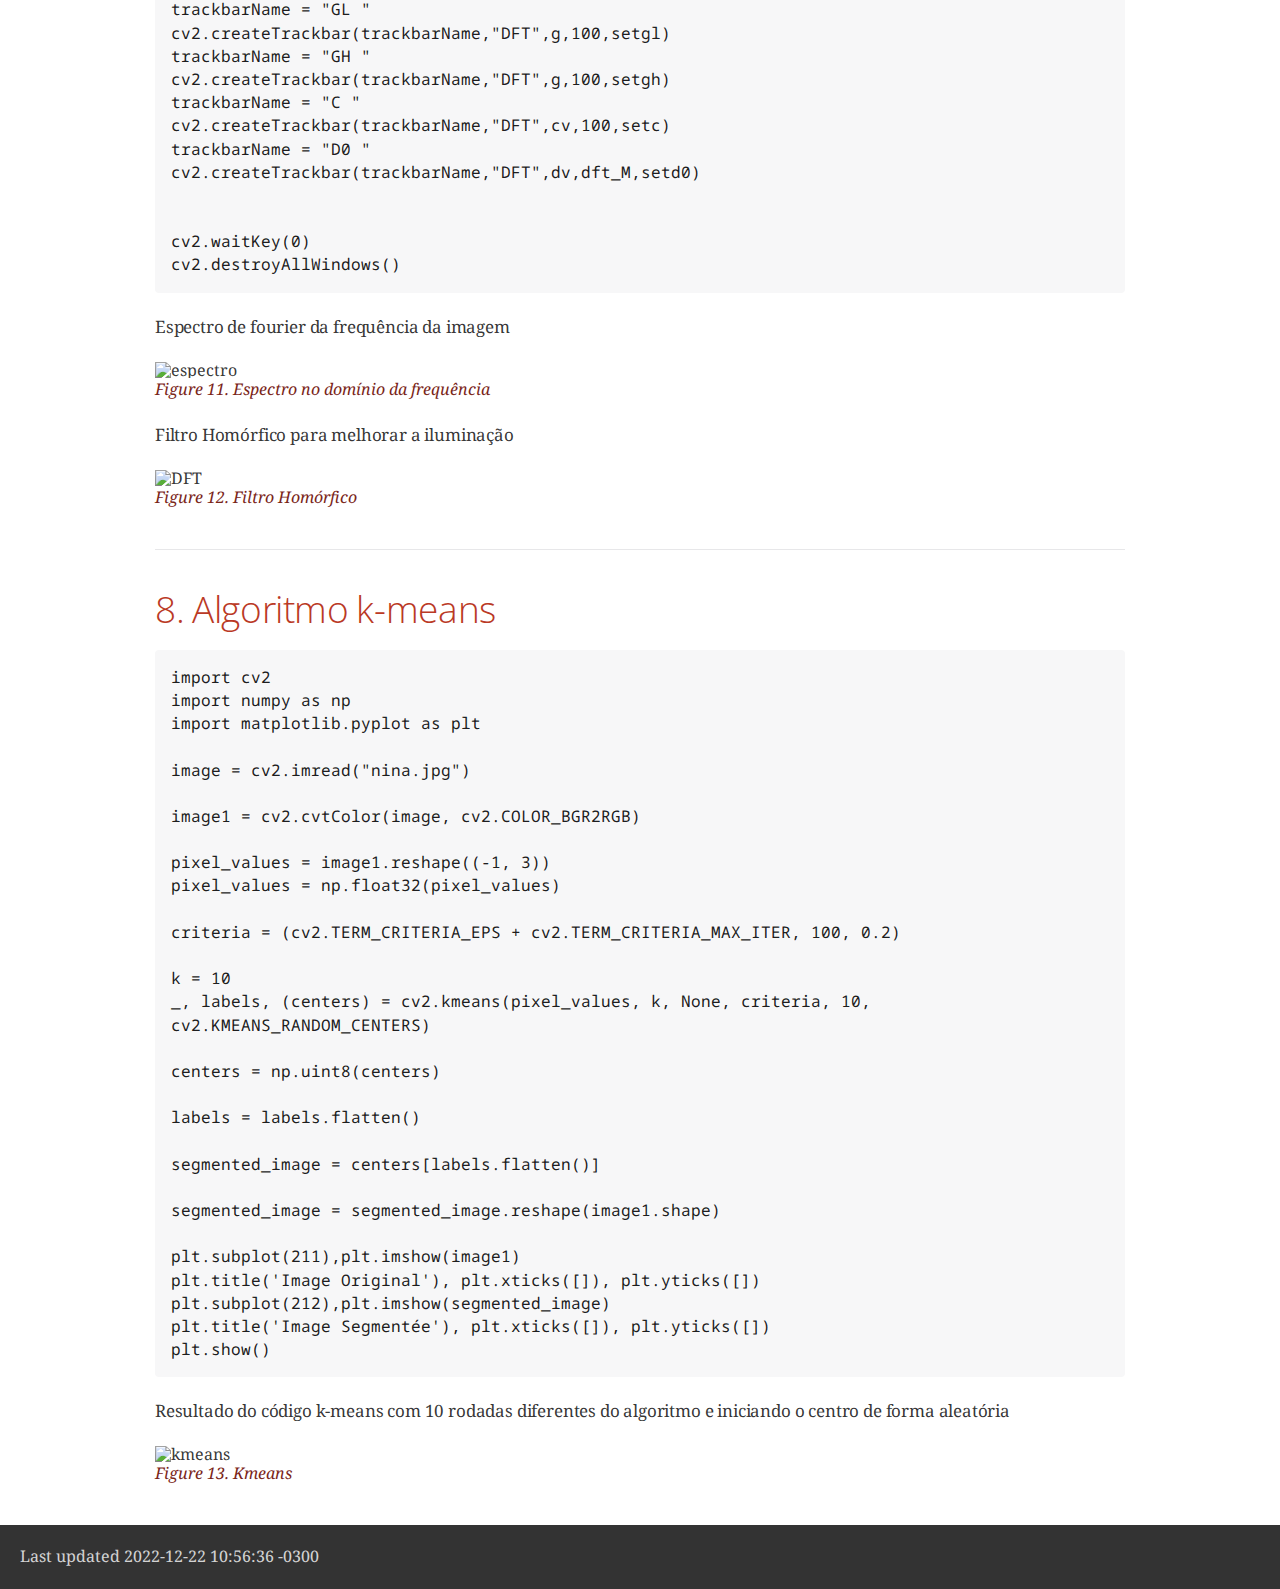
==== commit a7498be7: "Update index.html" ====
--- a/index.html
+++ b/index.html
@@ -480,7 +480,7 @@
 </div>
 <div class="imageblock">
 <div class="content">
-<img src="data:image/png;base64," alt="negativo">
+<img src="imagens/negativo.png," alt="negativo">
 </div>
 <div class="title">Figure 1. Negativo da imagem</div>
 </div>
@@ -532,7 +532,7 @@
 </div>
 <div class="imageblock">
 <div class="content">
-<img src="data:image/png;base64," alt="trocaregioes">
+<img src="imagens/trocaregioes.png," alt="trocaregioes">
 </div>
 <div class="title">Figure 2. troca regiões</div>
 </div>
@@ -599,13 +599,13 @@
 </div>
 <div class="imageblock">
 <div class="content">
-<img src="data:image/png;base64," alt="bolhas">
+<img src="imagens/bolhas.png," alt="bolhas">
 </div>
 <div class="title">Figure 3. Original</div>
 </div>
 <div class="imageblock">
 <div class="content">
-<img src="data:image/png;base64," alt="contabolhas">
+<img src="imagens/contabolhas.png," alt="contabolhas">
 </div>
 <div class="title">Figure 4. Modificada pelo código</div>
 </div>
@@ -651,7 +651,7 @@
 </div>
 <div class="imageblock">
 <div class="content">
-<img src="data:image/png;base64," alt="equalize">
+<img src="imagens/equalize.png," alt="equalize">
 </div>
 <div class="title">Figure 5. Histograma equalizado</div>
 </div>
@@ -746,19 +746,19 @@
 </div>
 <div class="imageblock">
 <div class="content">
-<img src="data:image/png;base64," alt="lap">
+<img src="imagens/lap.png," alt="lap">
 </div>
 <div class="title">Figure 6. Filtro Laplaciano</div>
 </div>
 <div class="imageblock">
 <div class="content">
-<img src="data:image/png;base64," alt="gauss">
+<img src="imagens/gauss.png" alt="gauss">
 </div>
 <div class="title">Figure 7. Filtro Gauss</div>
 </div>
 <div class="imageblock">
 <div class="content">
-<img src="data:image/png;base64," alt="lapgauss">
+<img src="imagens/lapgauss.png," alt="lapgauss">
 </div>
 <div class="title">Figure 8. Filtro Laplaciano-Gaussiano</div>
 </div>
@@ -859,7 +859,7 @@
 </div>
 <div class="imageblock">
 <div class="content">
-<img src="data:image/png;base64," alt="tiltshift">
+<img src="imagens/tiltshift.png," alt="tiltshift">
 </div>
 <div class="title">Figure 9. Filtros TiltShift</div>
 </div>
@@ -873,7 +873,7 @@
 </div>
 <div class="imageblock">
 <div class="content">
-<img src="data:image/png;base64," alt="guerra">
+<img src="imagens/guerra.png," alt="guerra">
 </div>
 <div class="title">Figure 10. Figura original</div>
 </div>
@@ -977,7 +977,7 @@
 </div>
 <div class="imageblock">
 <div class="content">
-<img src="data:image/png;base64," alt="espectro">
+<img src="imagens/espectro.png" alt="espectro">
 </div>
 <div class="title">Figure 11. Espectro no domínio da frequência</div>
 </div>
@@ -986,7 +986,7 @@
 </div>
 <div class="imageblock">
 <div class="content">
-<img src="data:image/png;base64," alt="DFT">
+<img src="imagens/DFT.png" alt="DFT">
 </div>
 <div class="title">Figure 12. Filtro Homórfico</div>
 </div>
@@ -1033,7 +1033,7 @@
 </div>
 <div class="imageblock">
 <div class="content">
-<img src="data:image/jpg;base64," alt="kmeans">
+<img src="imagens/kmeans.jpg" alt="kmeans">
 </div>
 <div class="title">Figure 13. Kmeans</div>
 </div>
@@ -1046,4 +1046,4 @@
 </div>
 </div>
 </body>
-</html>+</html>
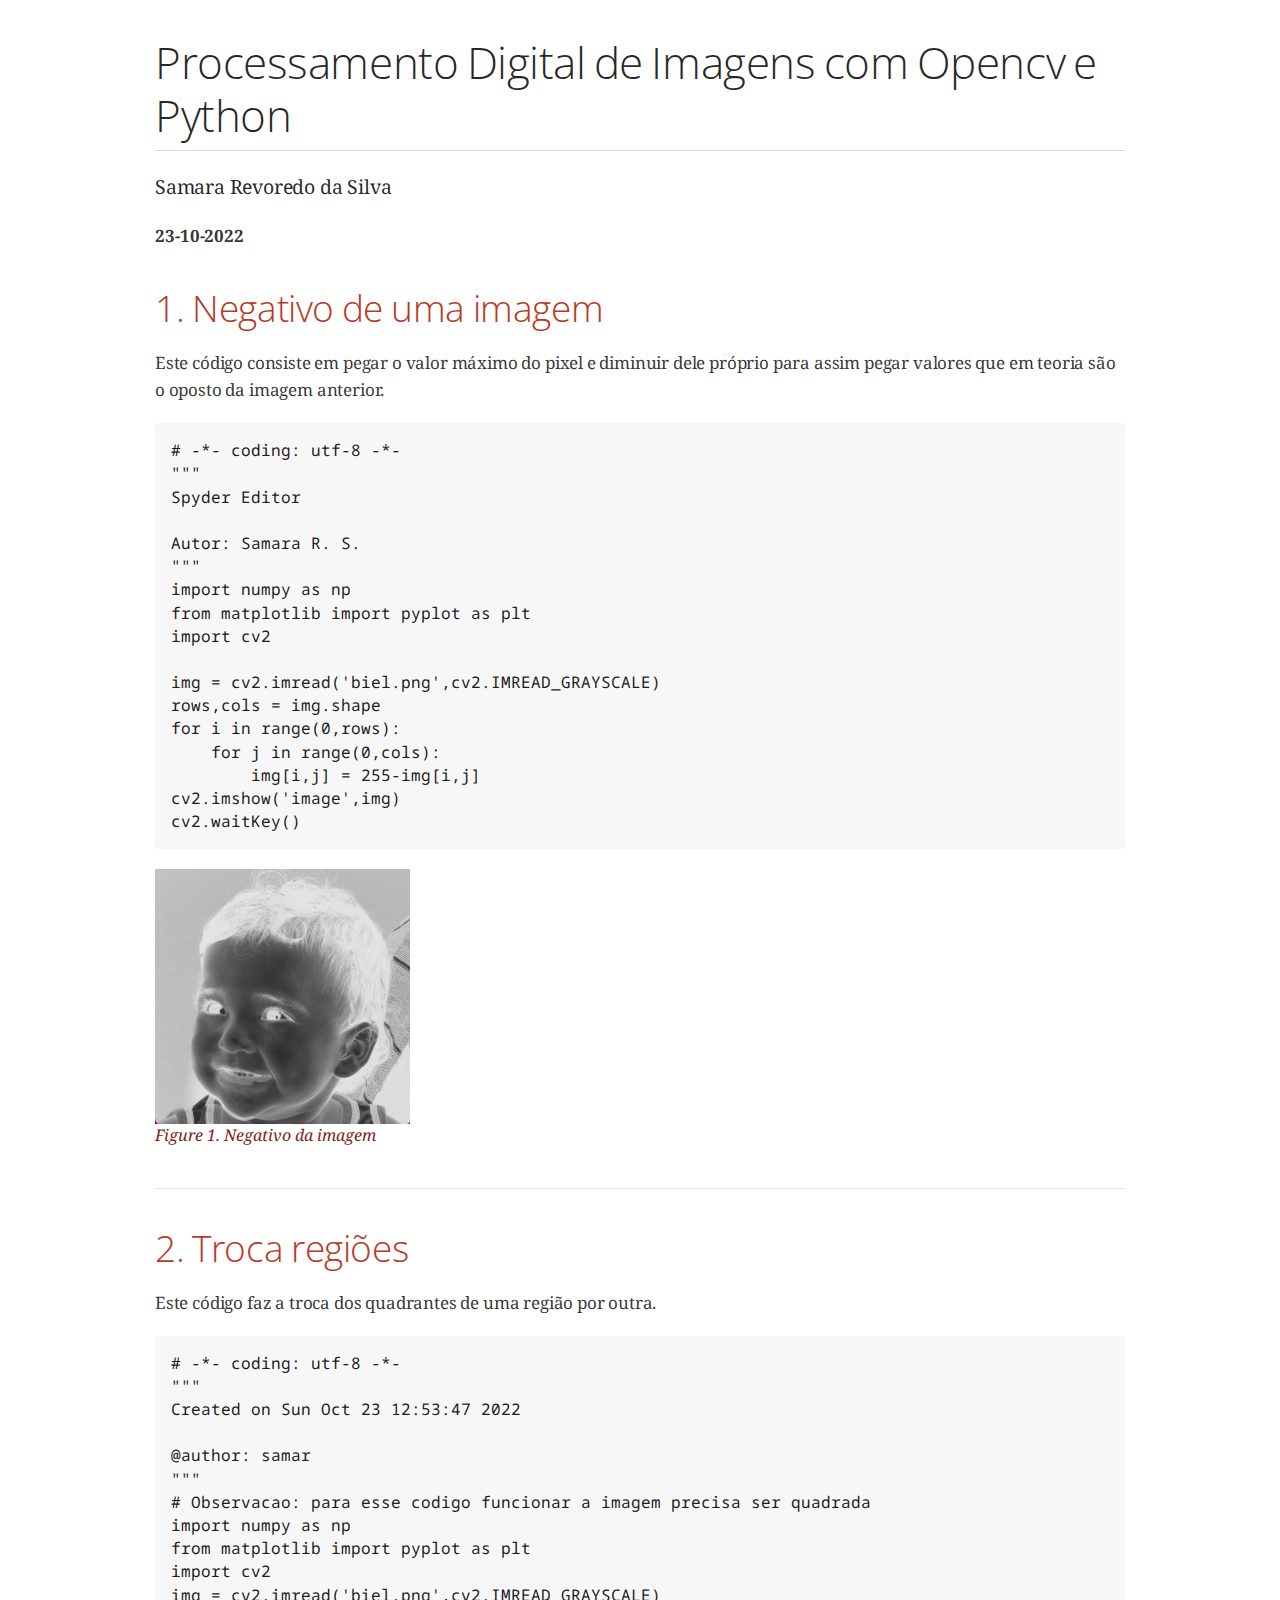
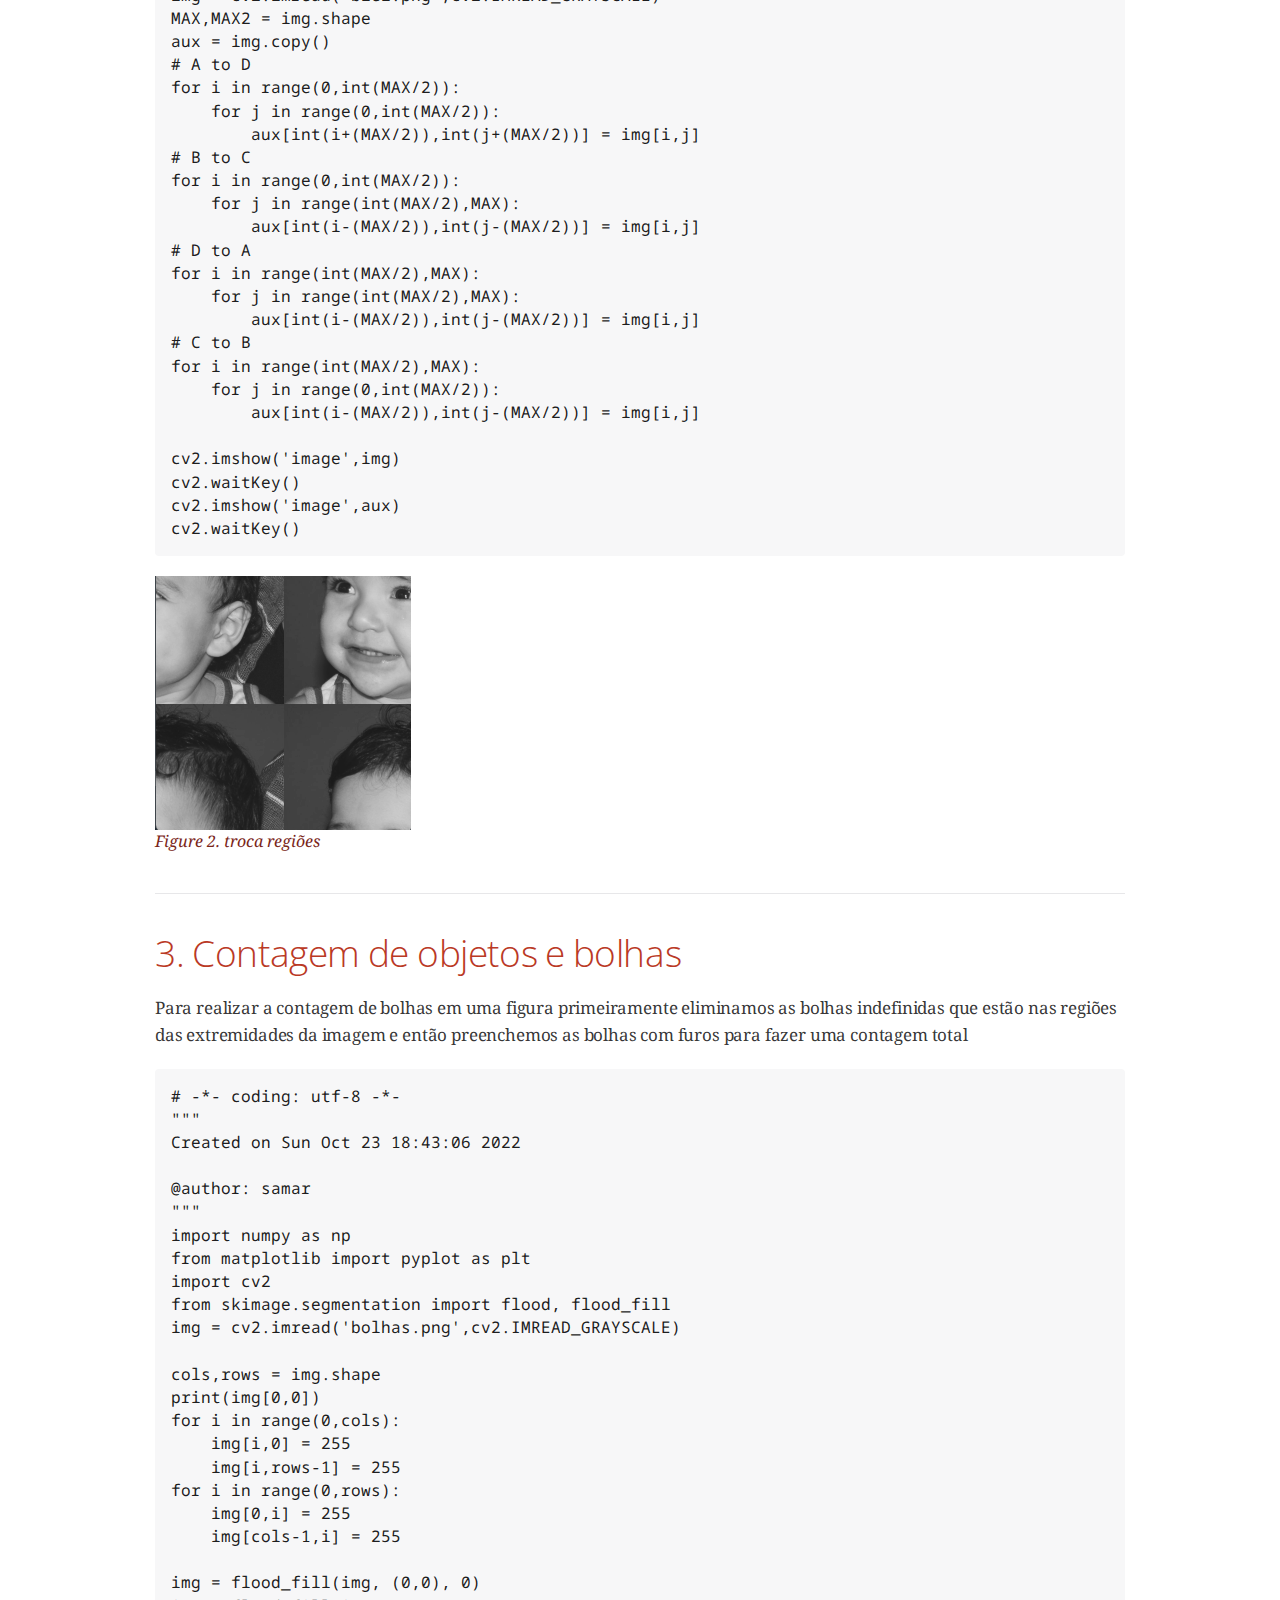
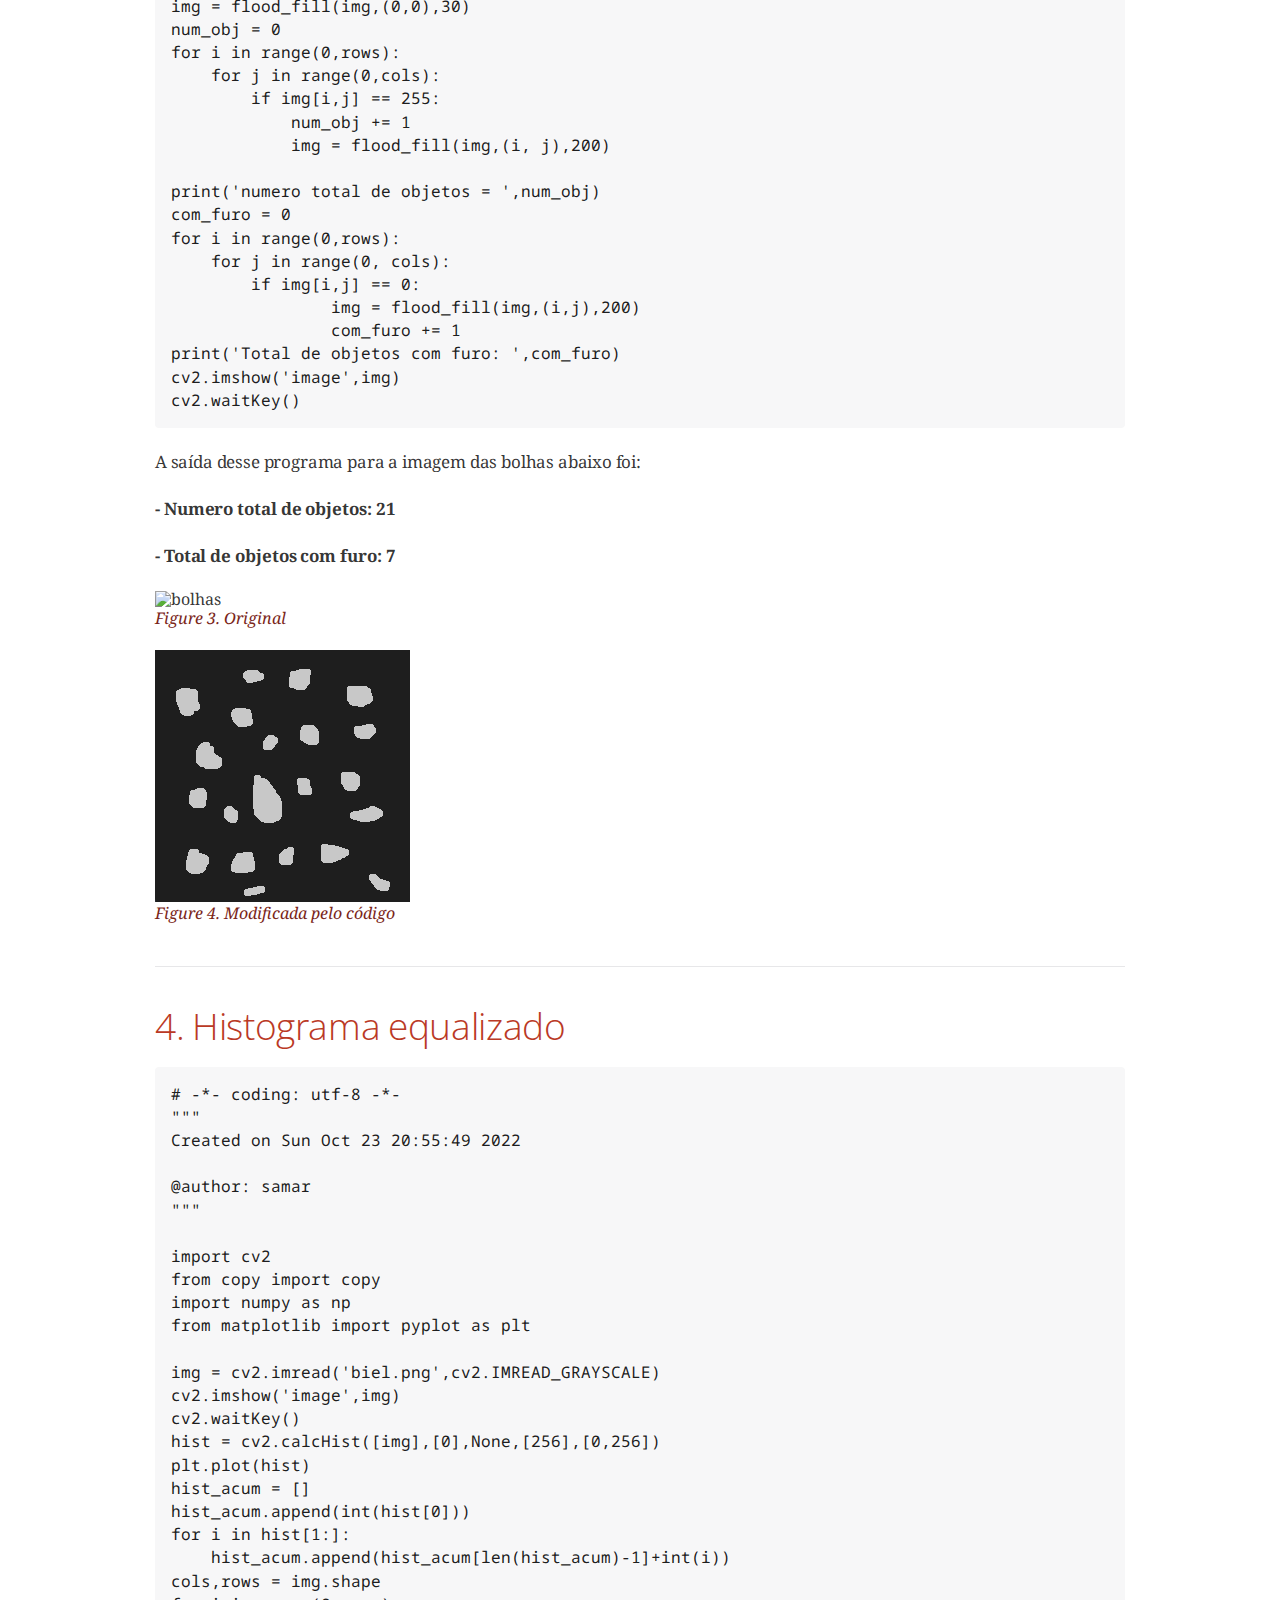
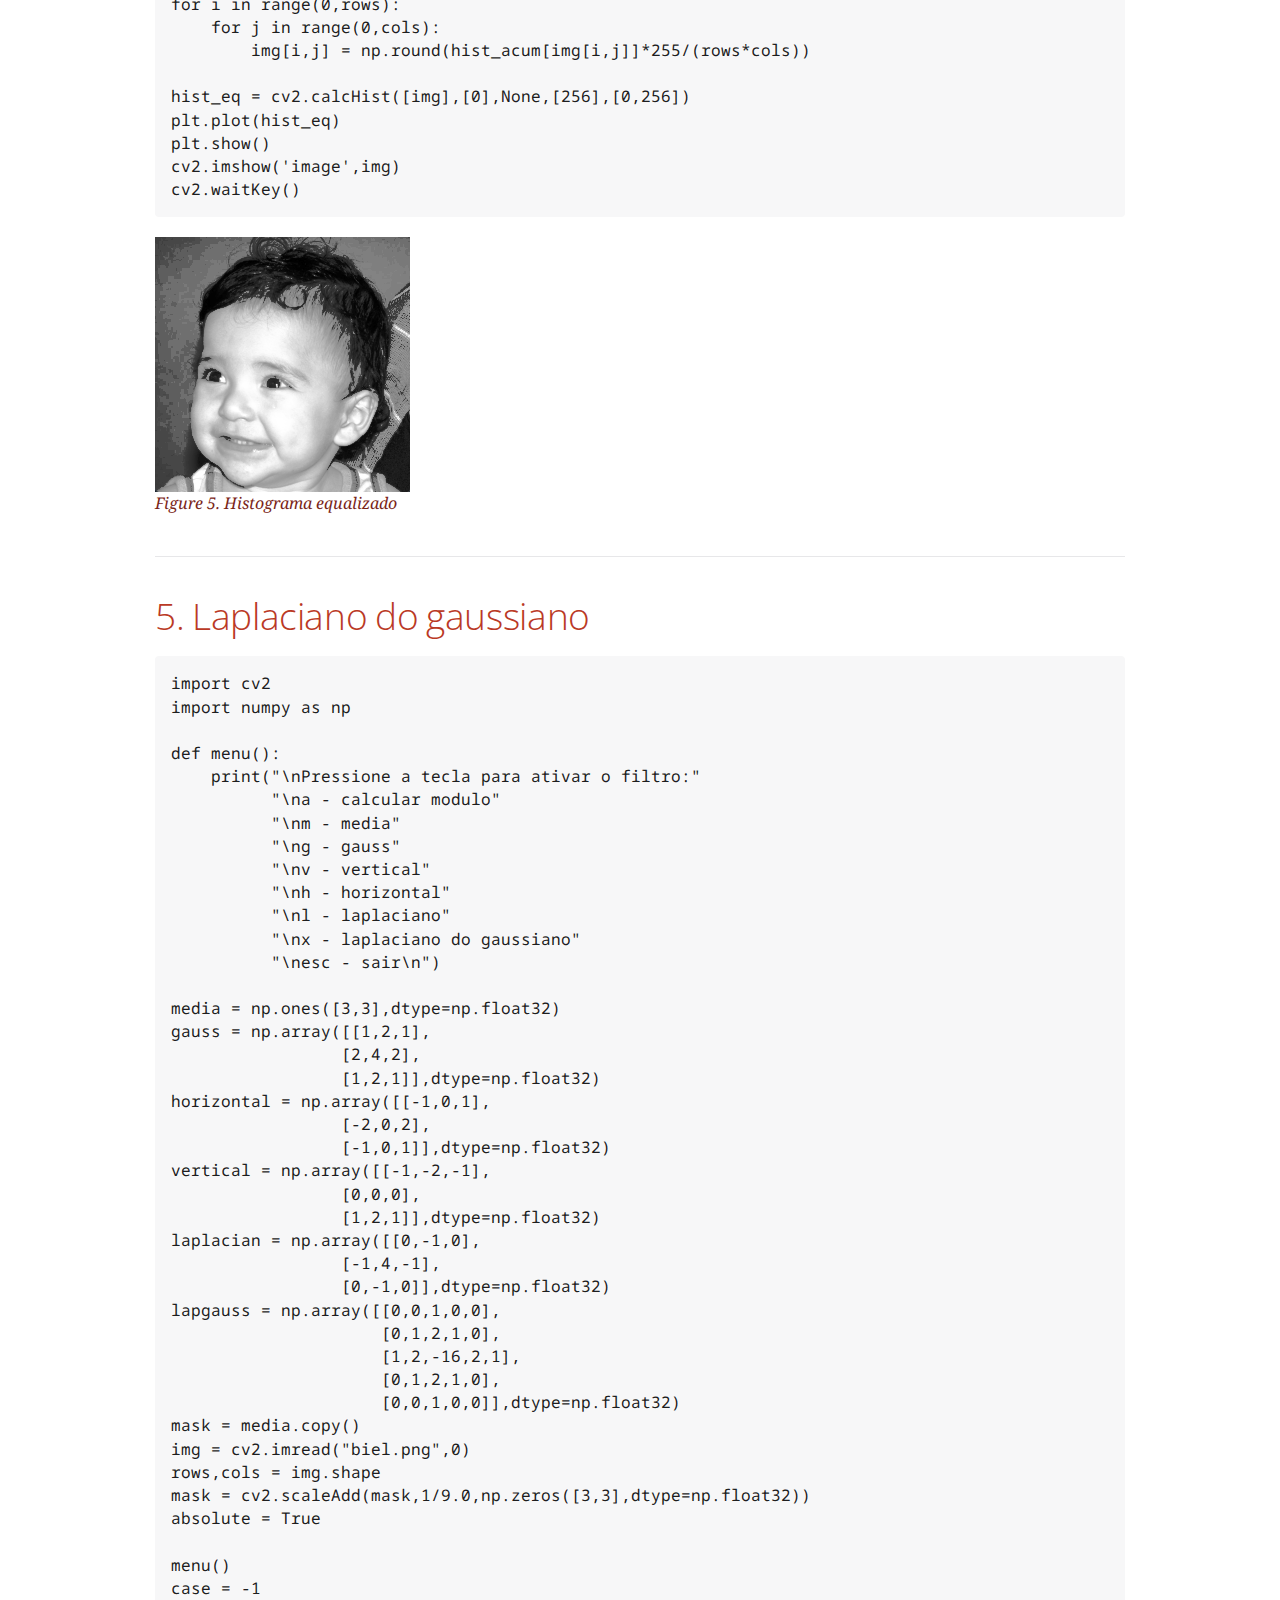
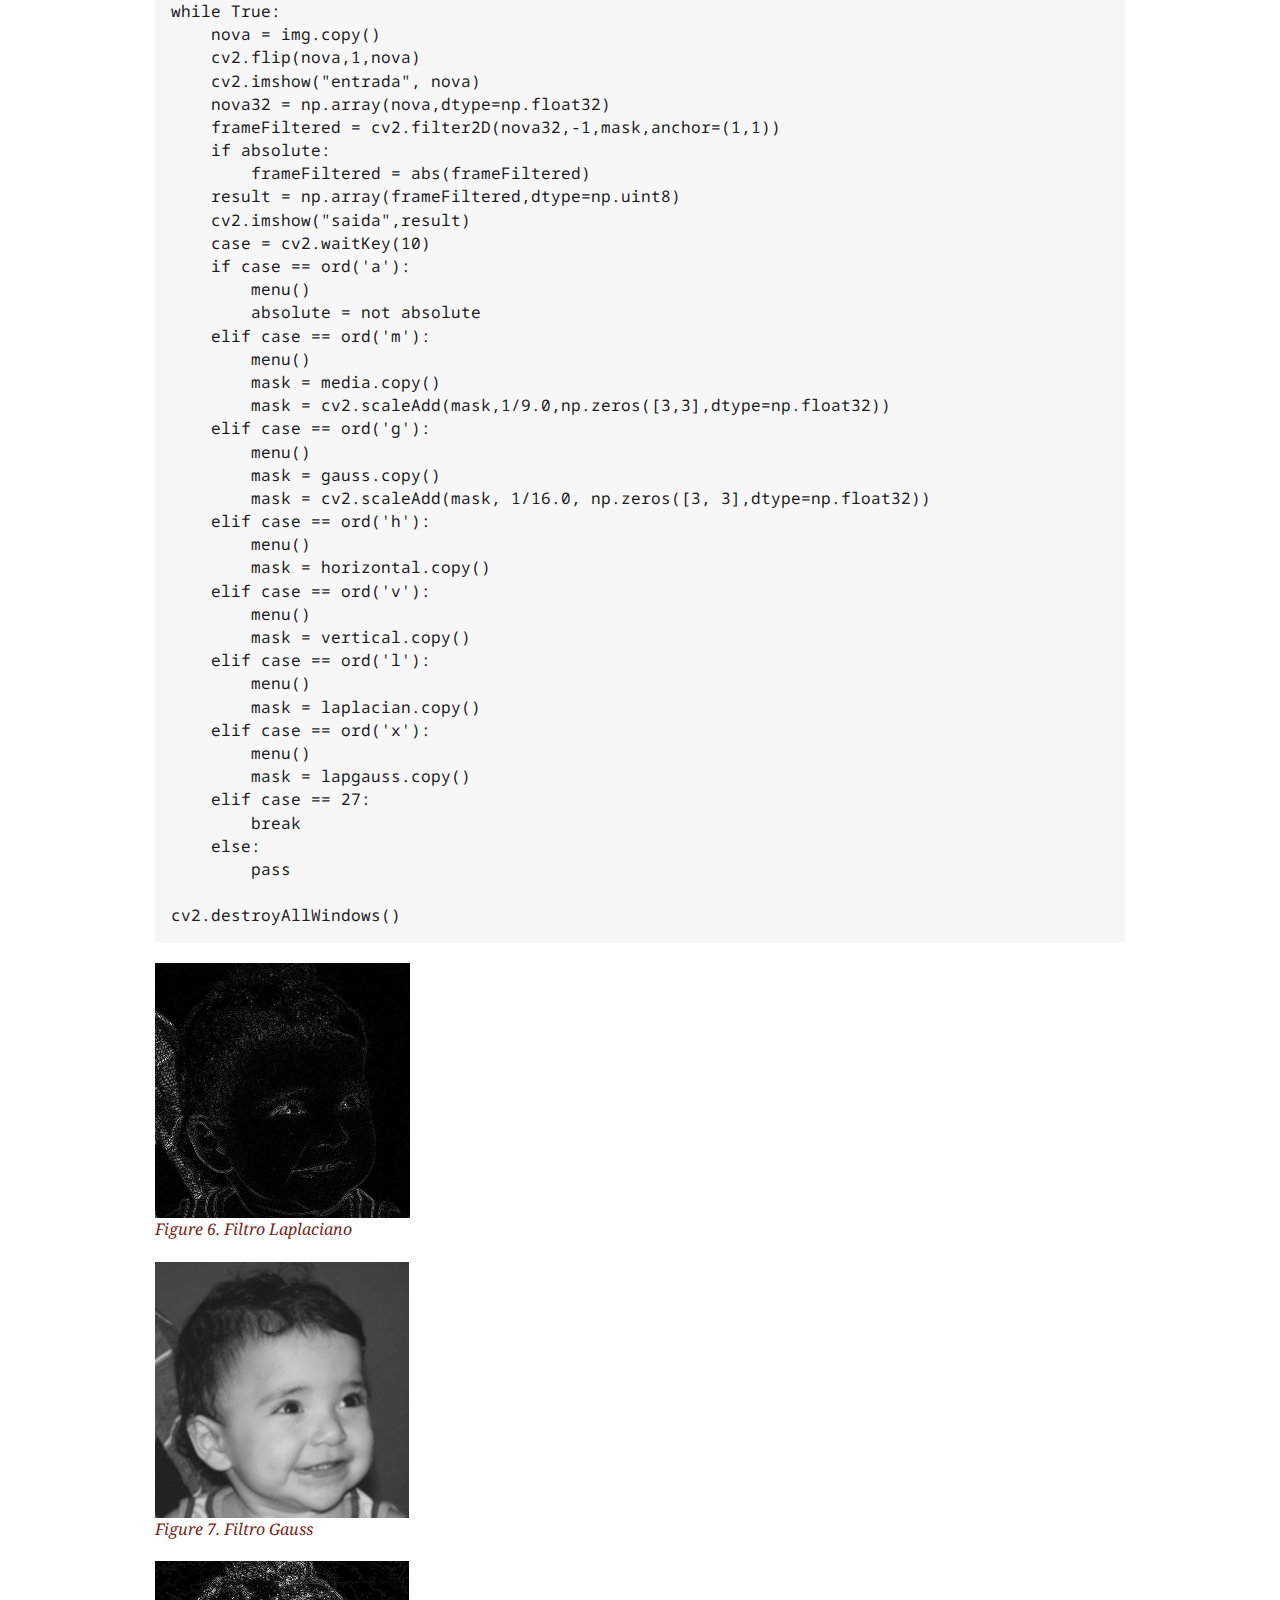
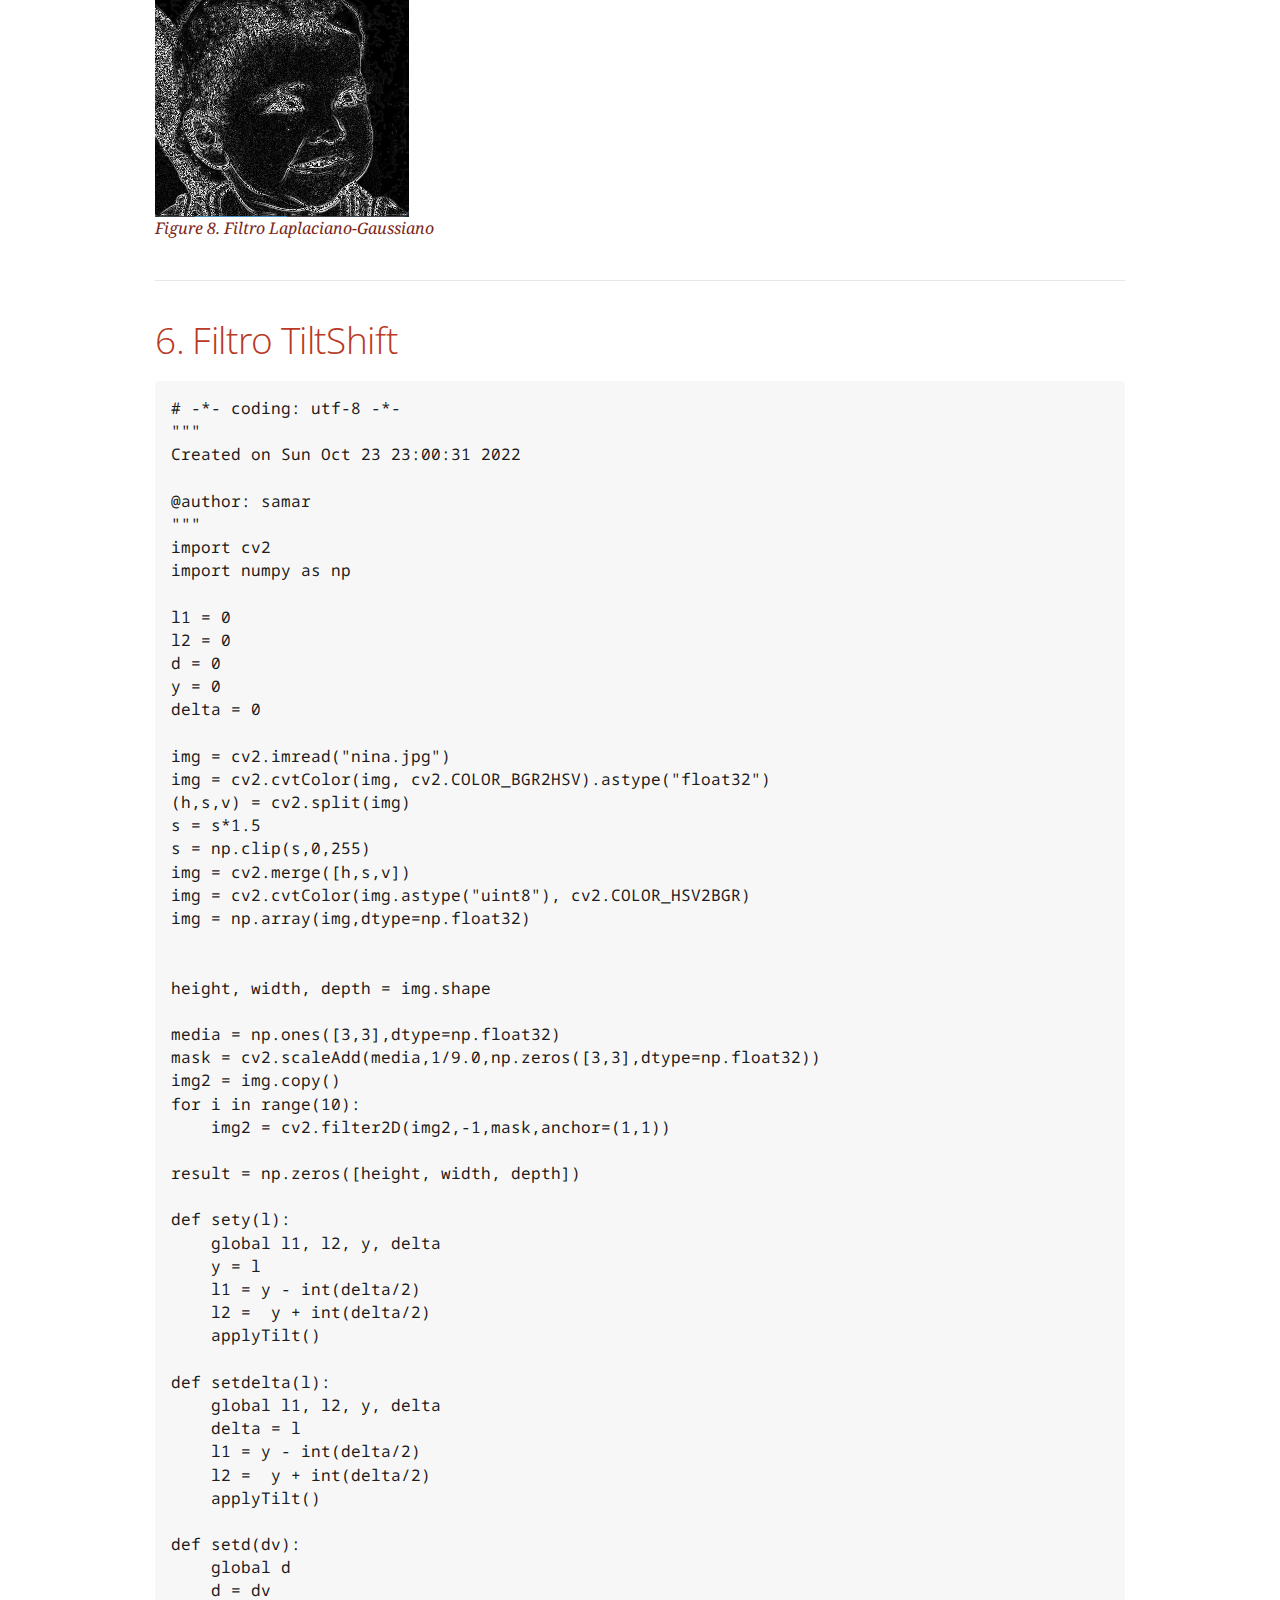
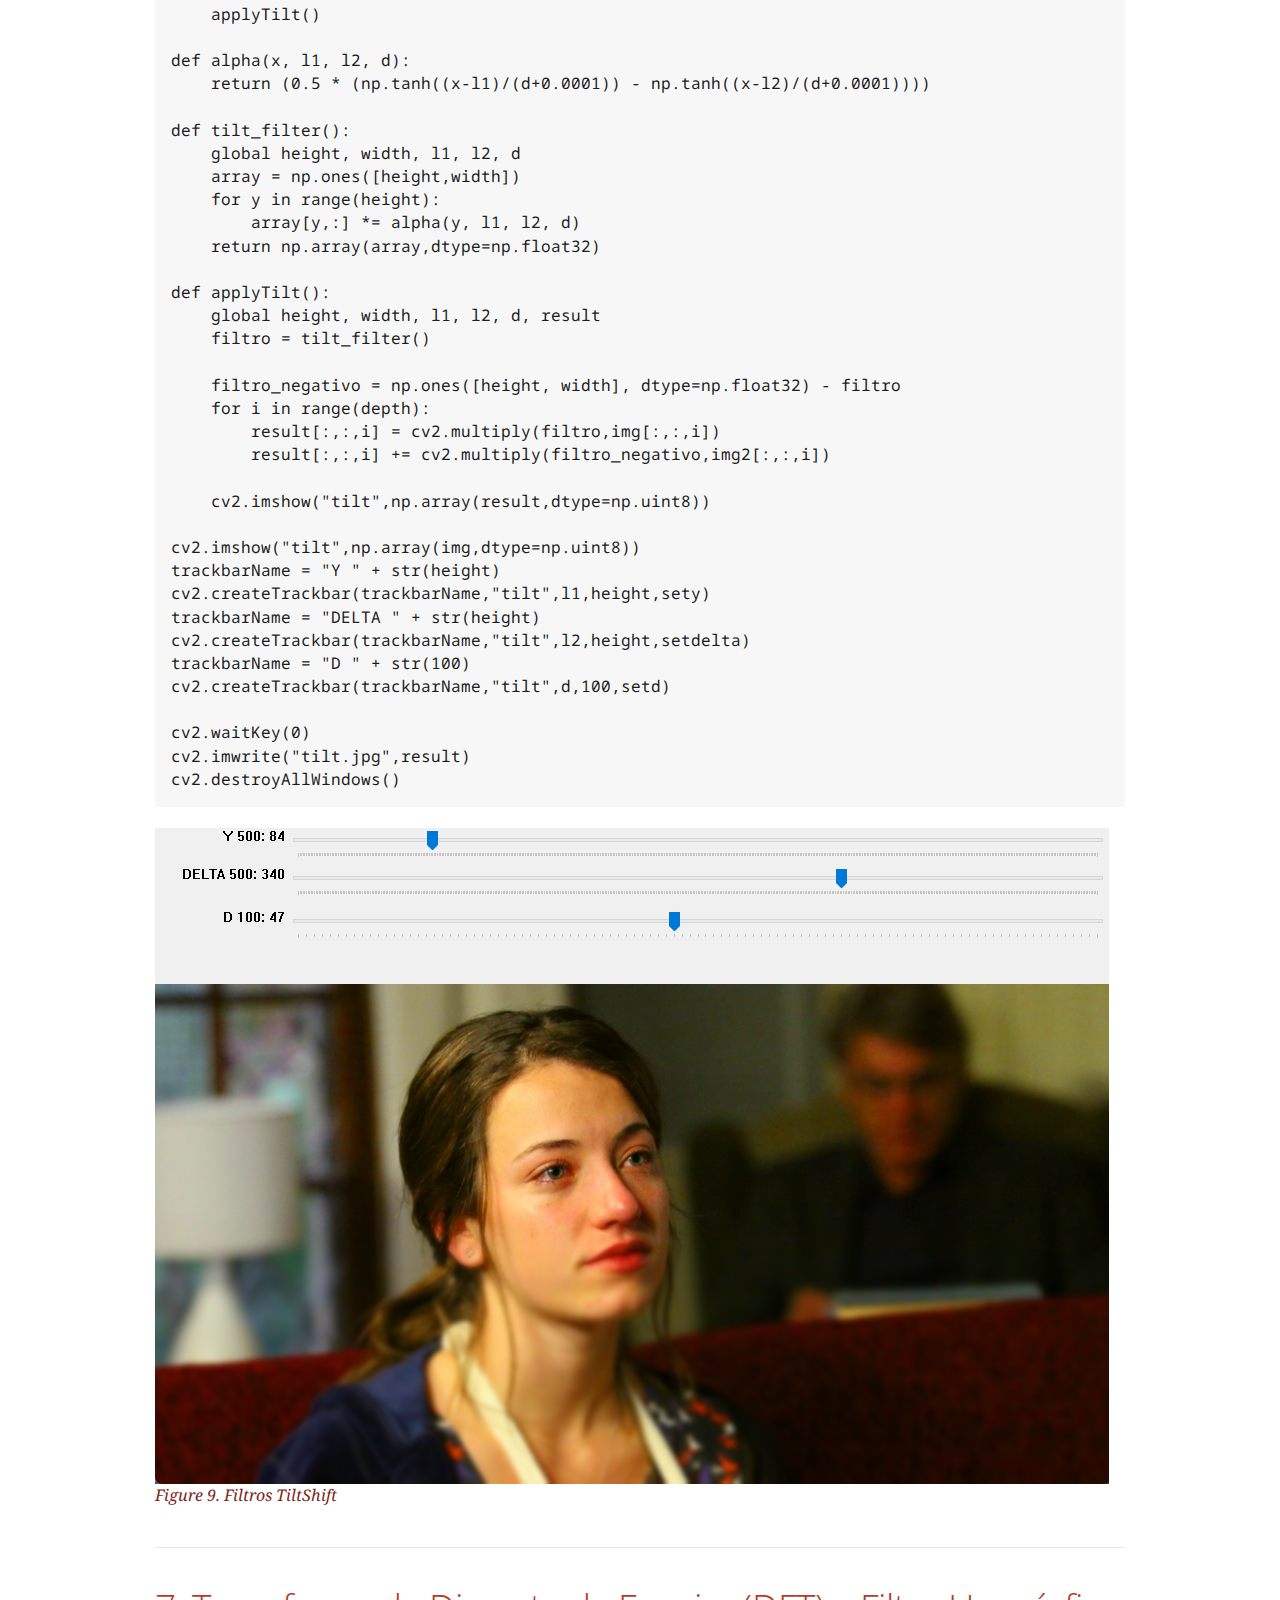
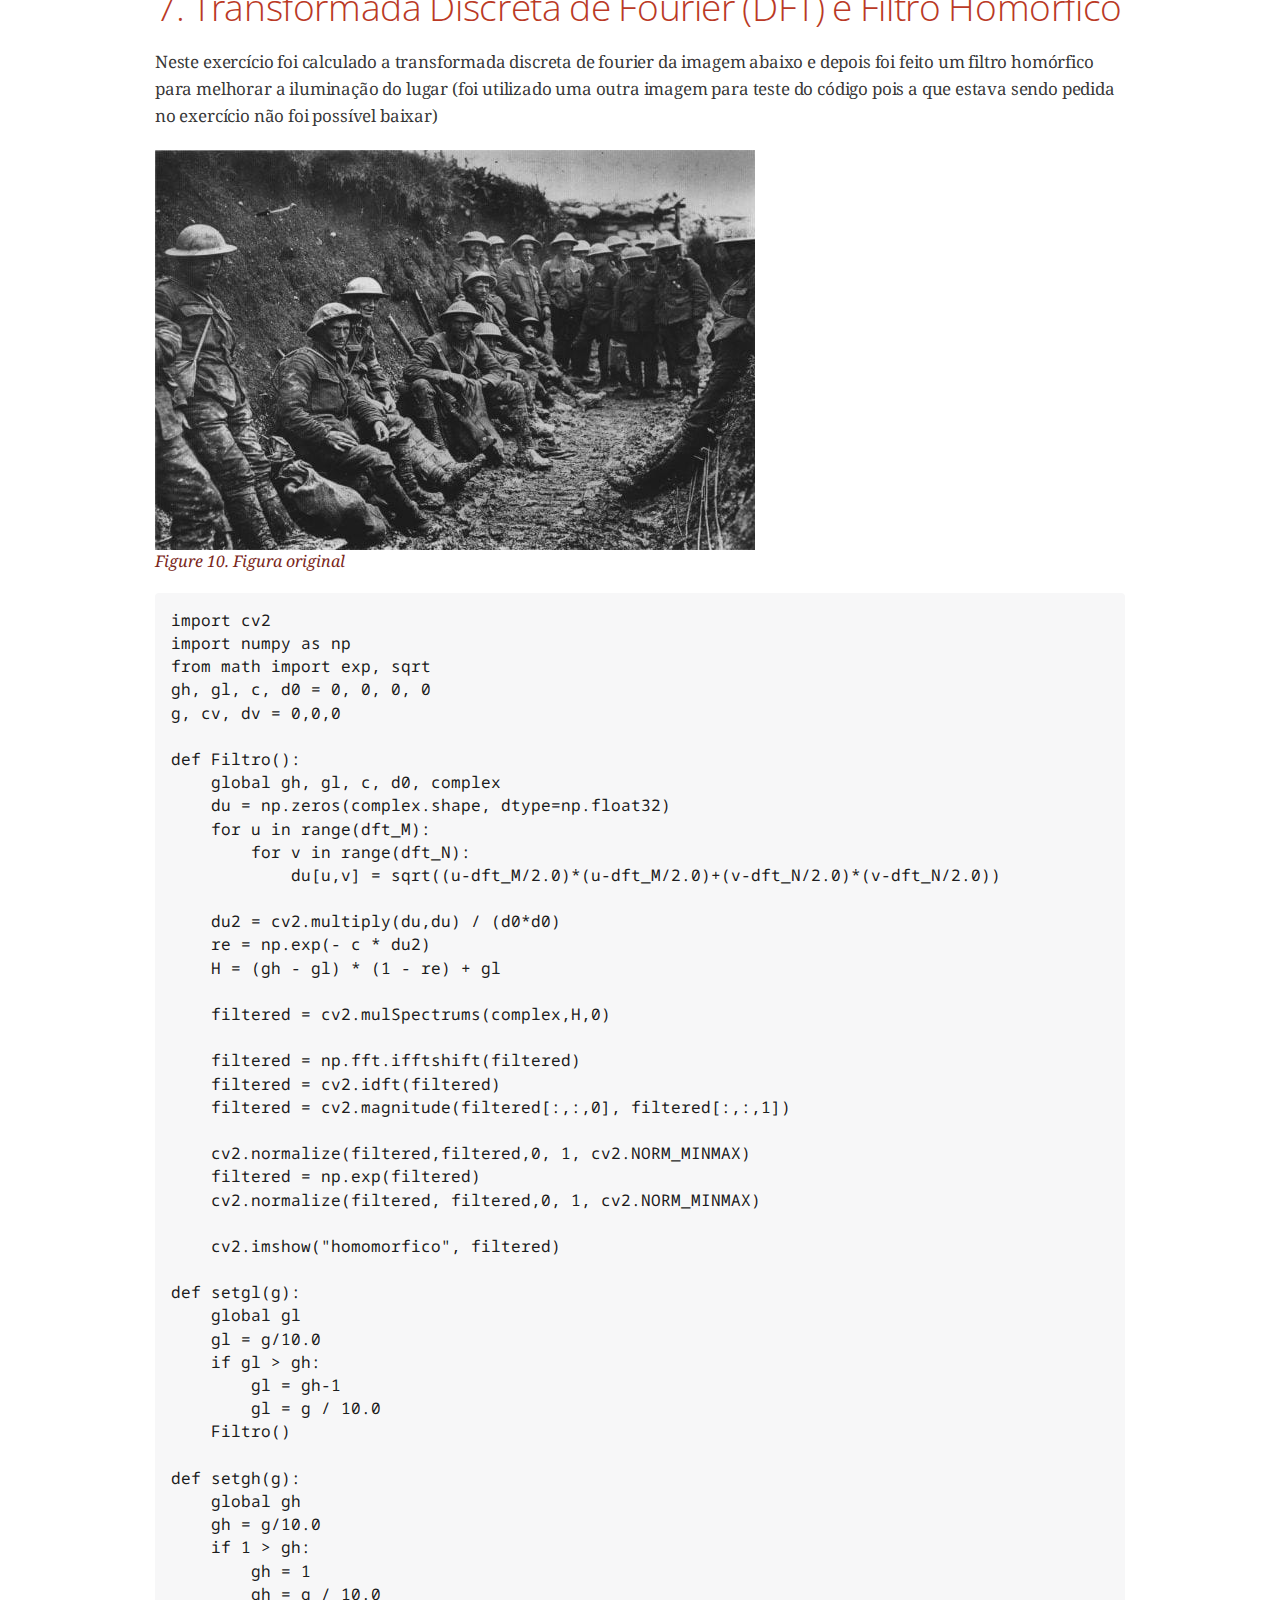
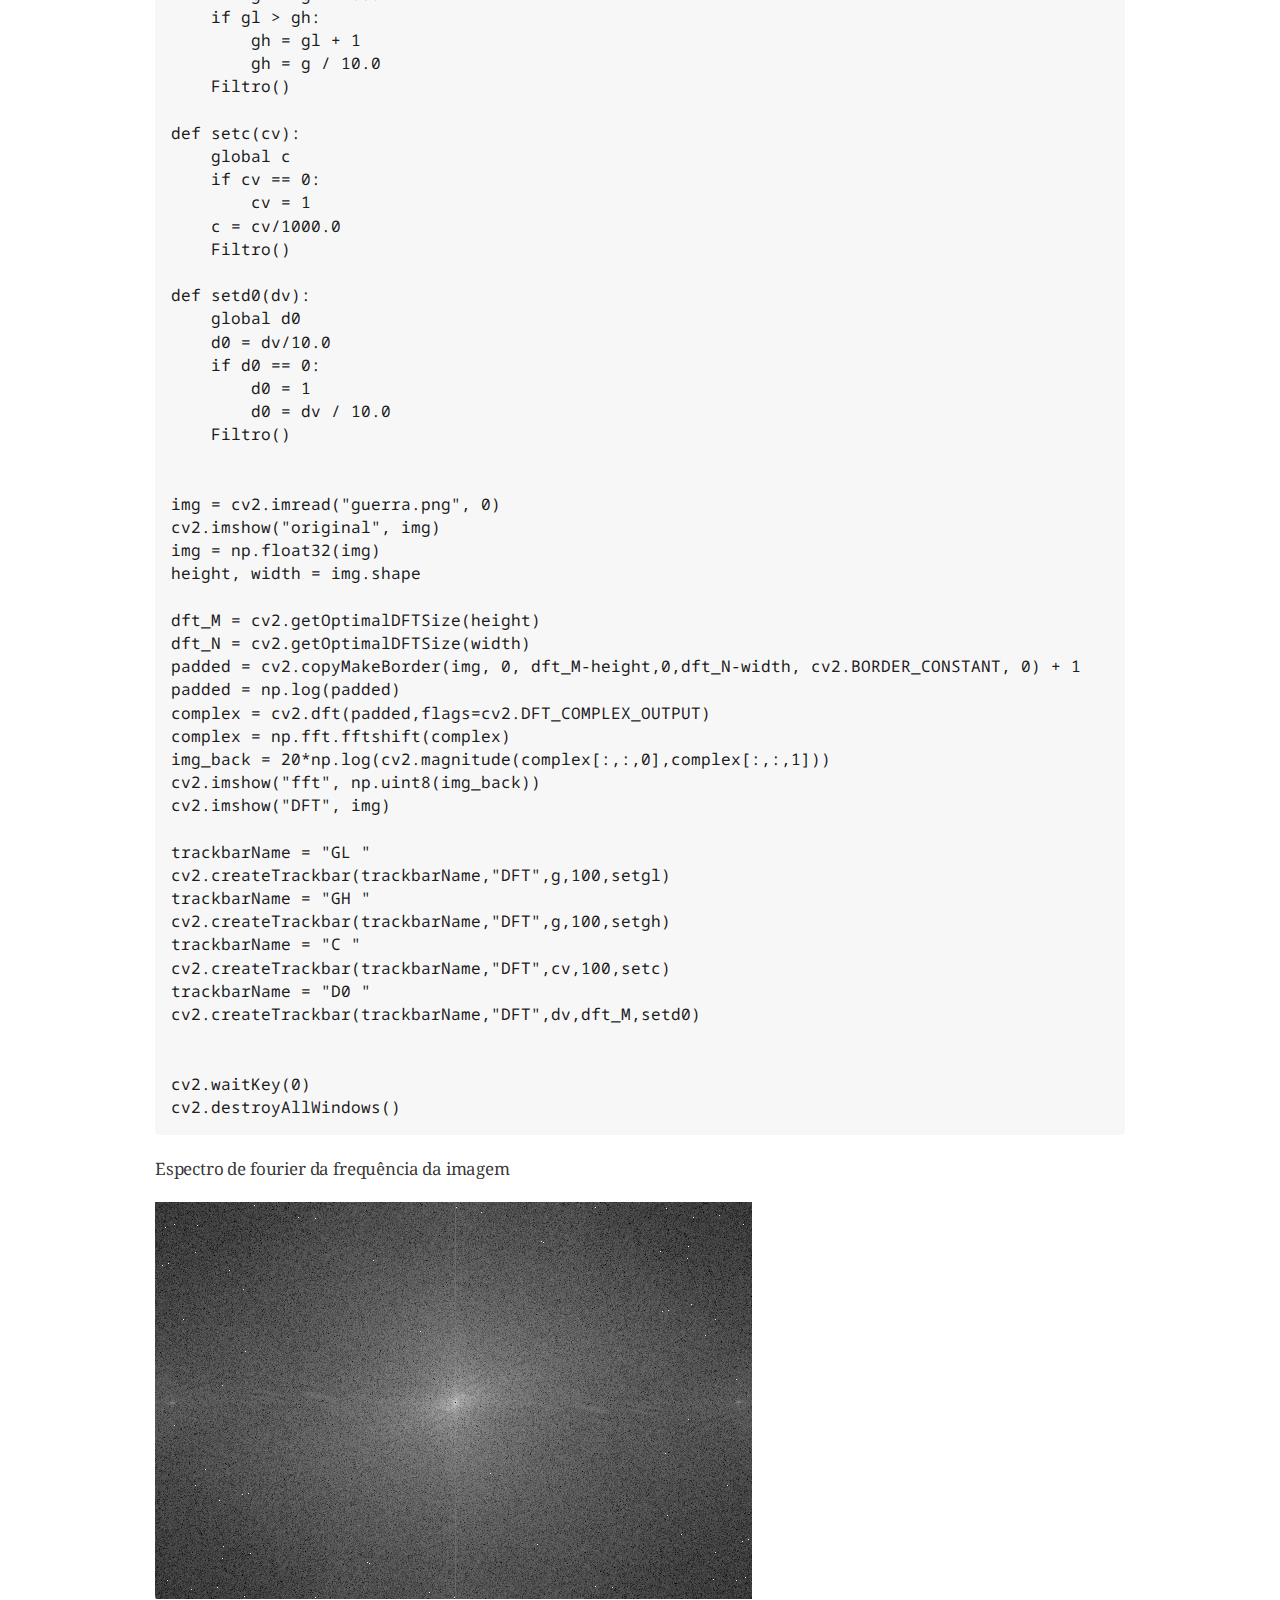
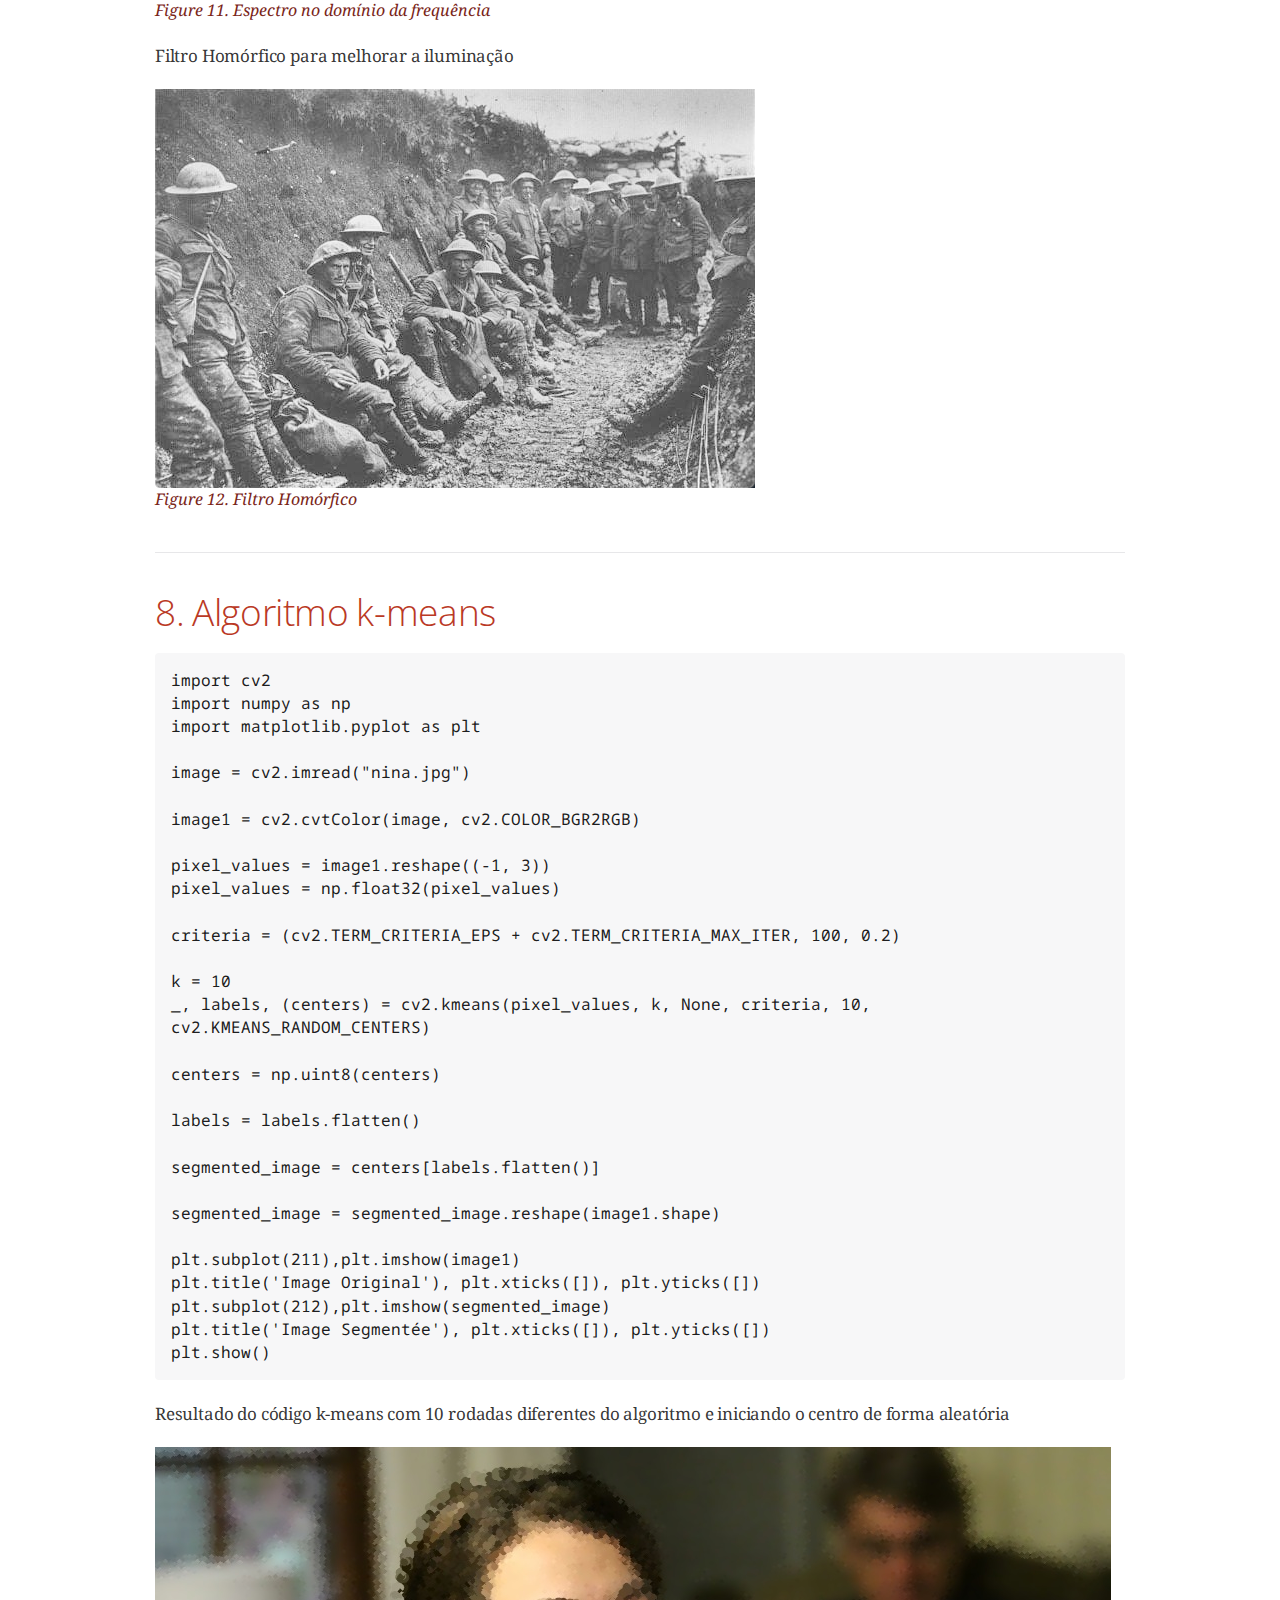
==== commit 5a3a6287: "Update index.html" ====
--- a/index.html
+++ b/index.html
@@ -480,7 +480,7 @@
 </div>
 <div class="imageblock">
 <div class="content">
-<img src="imagens/negativo.png," alt="negativo">
+<img src="imagens/negativo.png" alt="negativo">
 </div>
 <div class="title">Figure 1. Negativo da imagem</div>
 </div>
@@ -532,7 +532,7 @@
 </div>
 <div class="imageblock">
 <div class="content">
-<img src="imagens/trocaregioes.png," alt="trocaregioes">
+<img src="imagens/trocaregioes.png" alt="trocaregioes">
 </div>
 <div class="title">Figure 2. troca regiões</div>
 </div>
@@ -605,7 +605,7 @@
 </div>
 <div class="imageblock">
 <div class="content">
-<img src="imagens/contabolhas.png," alt="contabolhas">
+<img src="imagens/contabolhas.png" alt="contabolhas">
 </div>
 <div class="title">Figure 4. Modificada pelo código</div>
 </div>
@@ -651,7 +651,7 @@
 </div>
 <div class="imageblock">
 <div class="content">
-<img src="imagens/equalize.png," alt="equalize">
+<img src="imagens/equalize.png" alt="equalize">
 </div>
 <div class="title">Figure 5. Histograma equalizado</div>
 </div>
@@ -746,7 +746,7 @@
 </div>
 <div class="imageblock">
 <div class="content">
-<img src="imagens/lap.png," alt="lap">
+<img src="imagens/lap.png" alt="lap">
 </div>
 <div class="title">Figure 6. Filtro Laplaciano</div>
 </div>
@@ -758,7 +758,7 @@
 </div>
 <div class="imageblock">
 <div class="content">
-<img src="imagens/lapgauss.png," alt="lapgauss">
+<img src="imagens/lapgauss.png" alt="lapgauss">
 </div>
 <div class="title">Figure 8. Filtro Laplaciano-Gaussiano</div>
 </div>
@@ -859,7 +859,7 @@
 </div>
 <div class="imageblock">
 <div class="content">
-<img src="imagens/tiltshift.png," alt="tiltshift">
+<img src="imagens/tiltshift.png" alt="tiltshift">
 </div>
 <div class="title">Figure 9. Filtros TiltShift</div>
 </div>
@@ -873,7 +873,7 @@
 </div>
 <div class="imageblock">
 <div class="content">
-<img src="imagens/guerra.png," alt="guerra">
+<img src="imagens/guerra.png" alt="guerra">
 </div>
 <div class="title">Figure 10. Figura original</div>
 </div>
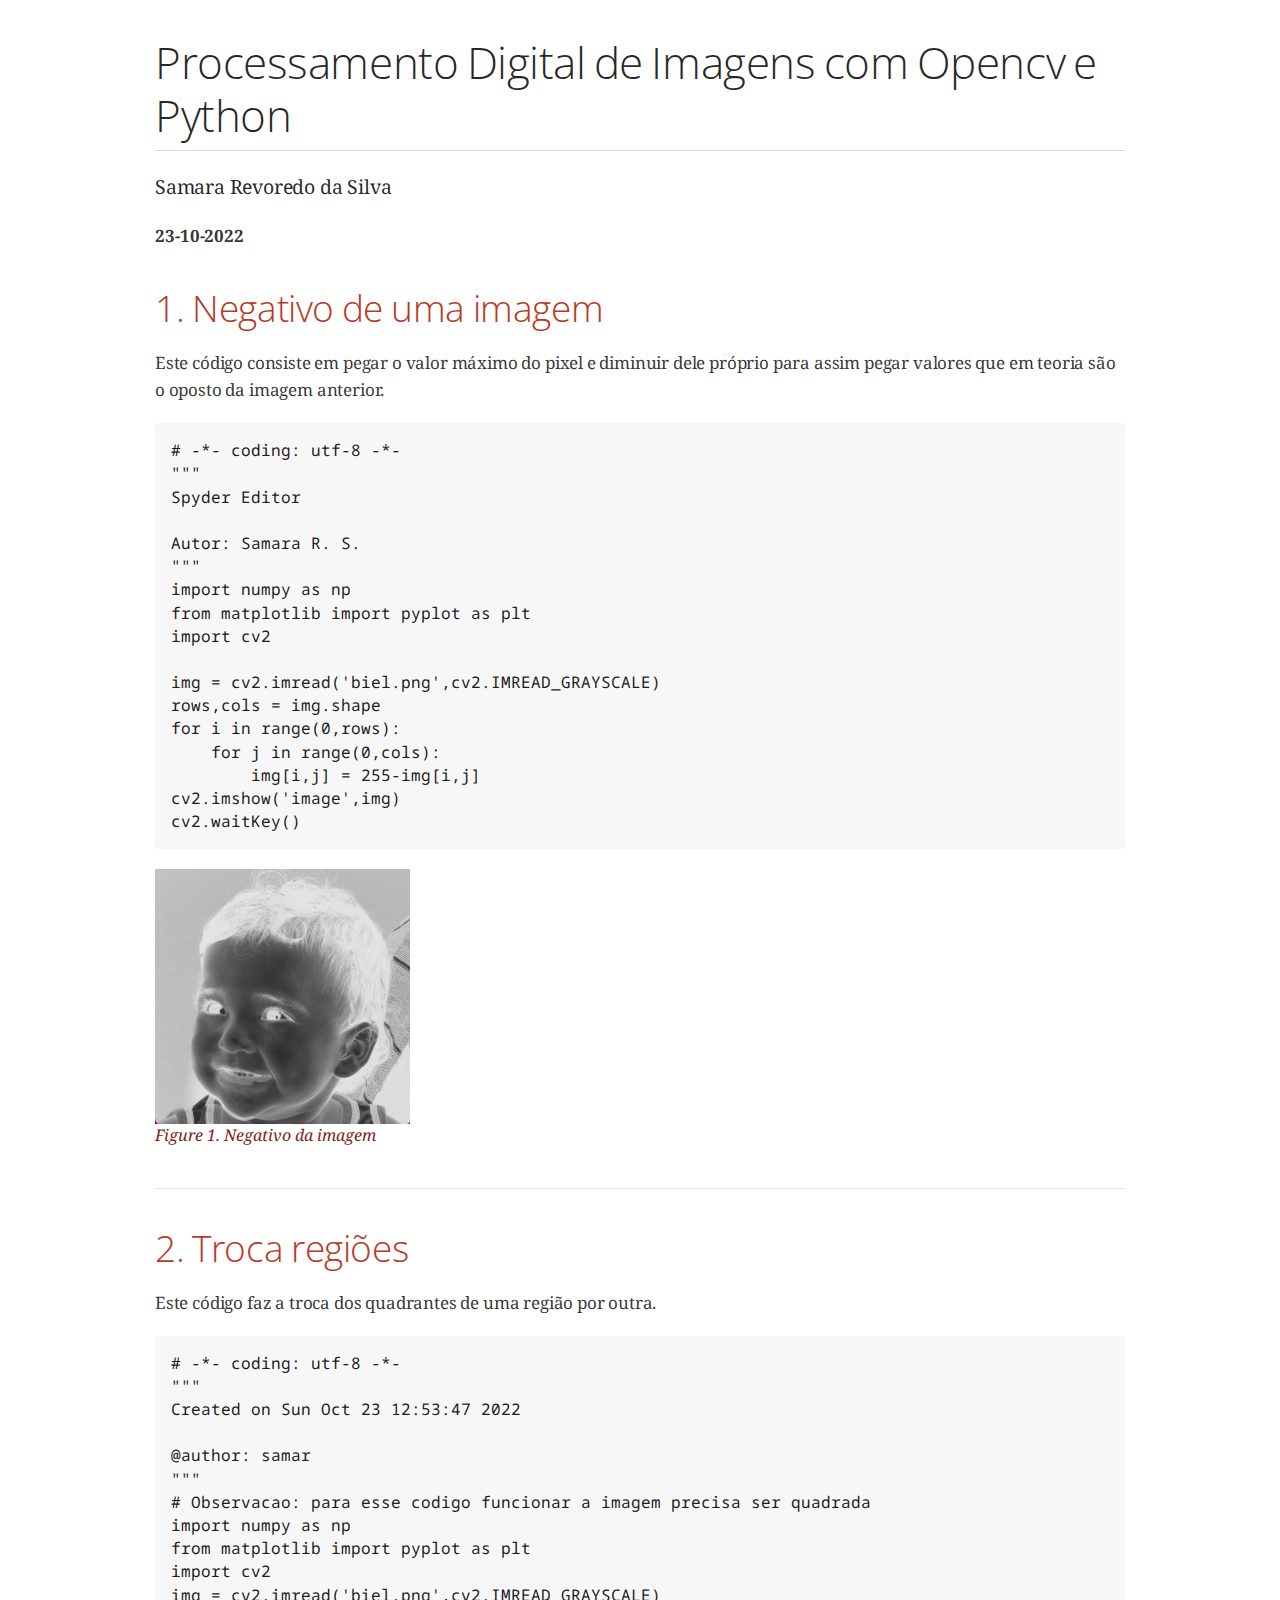
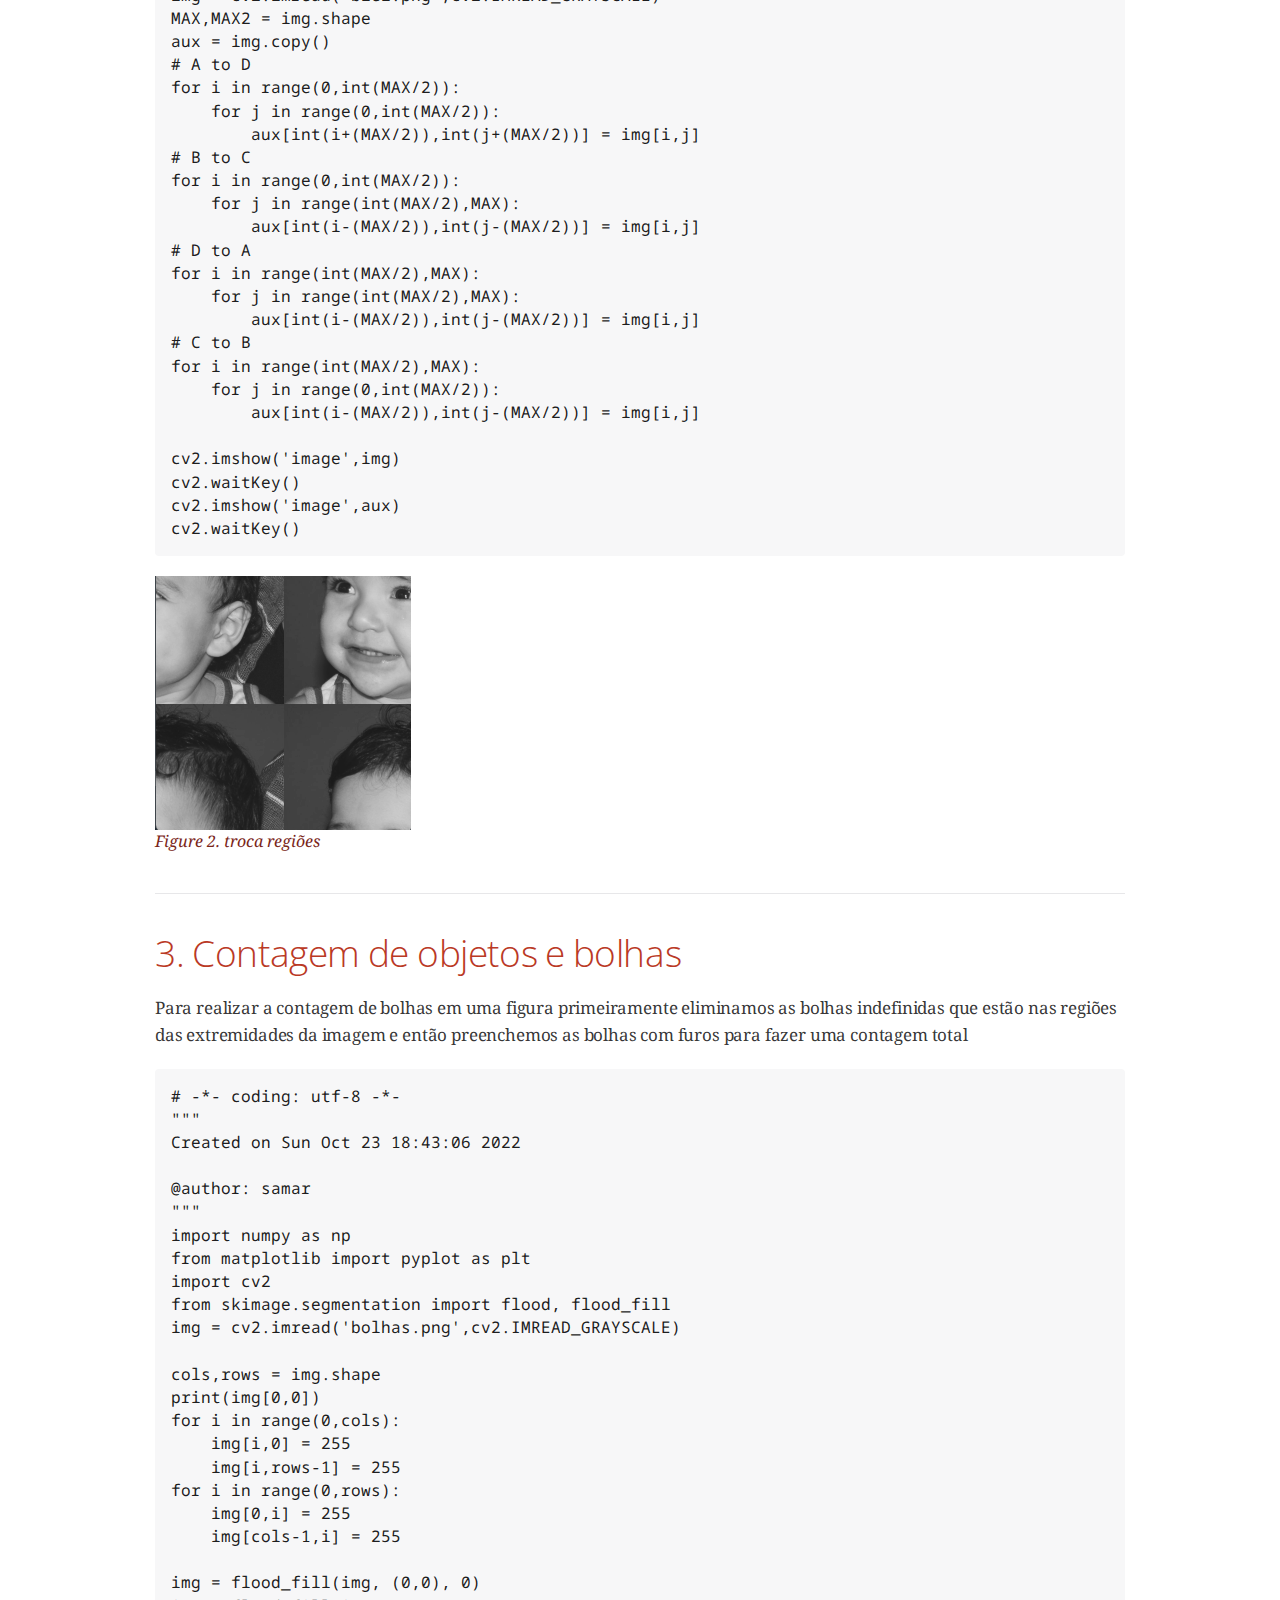
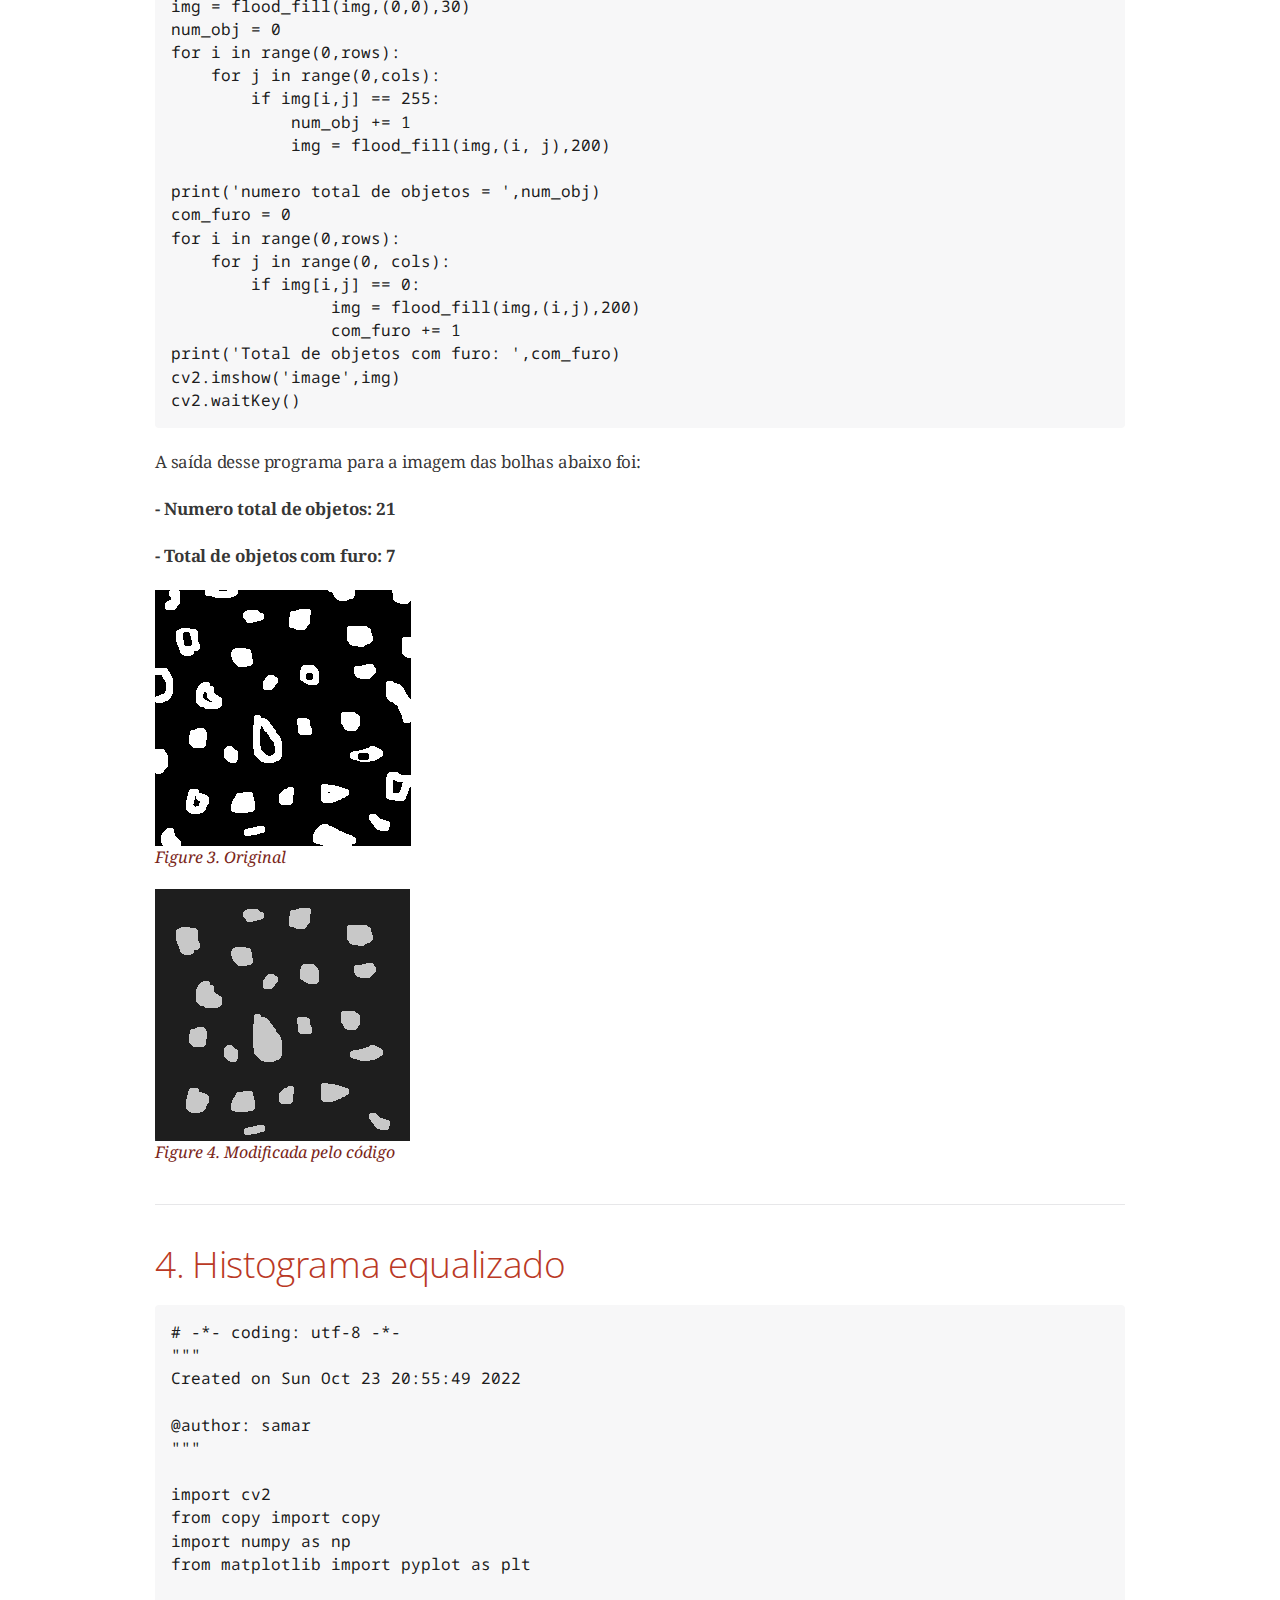
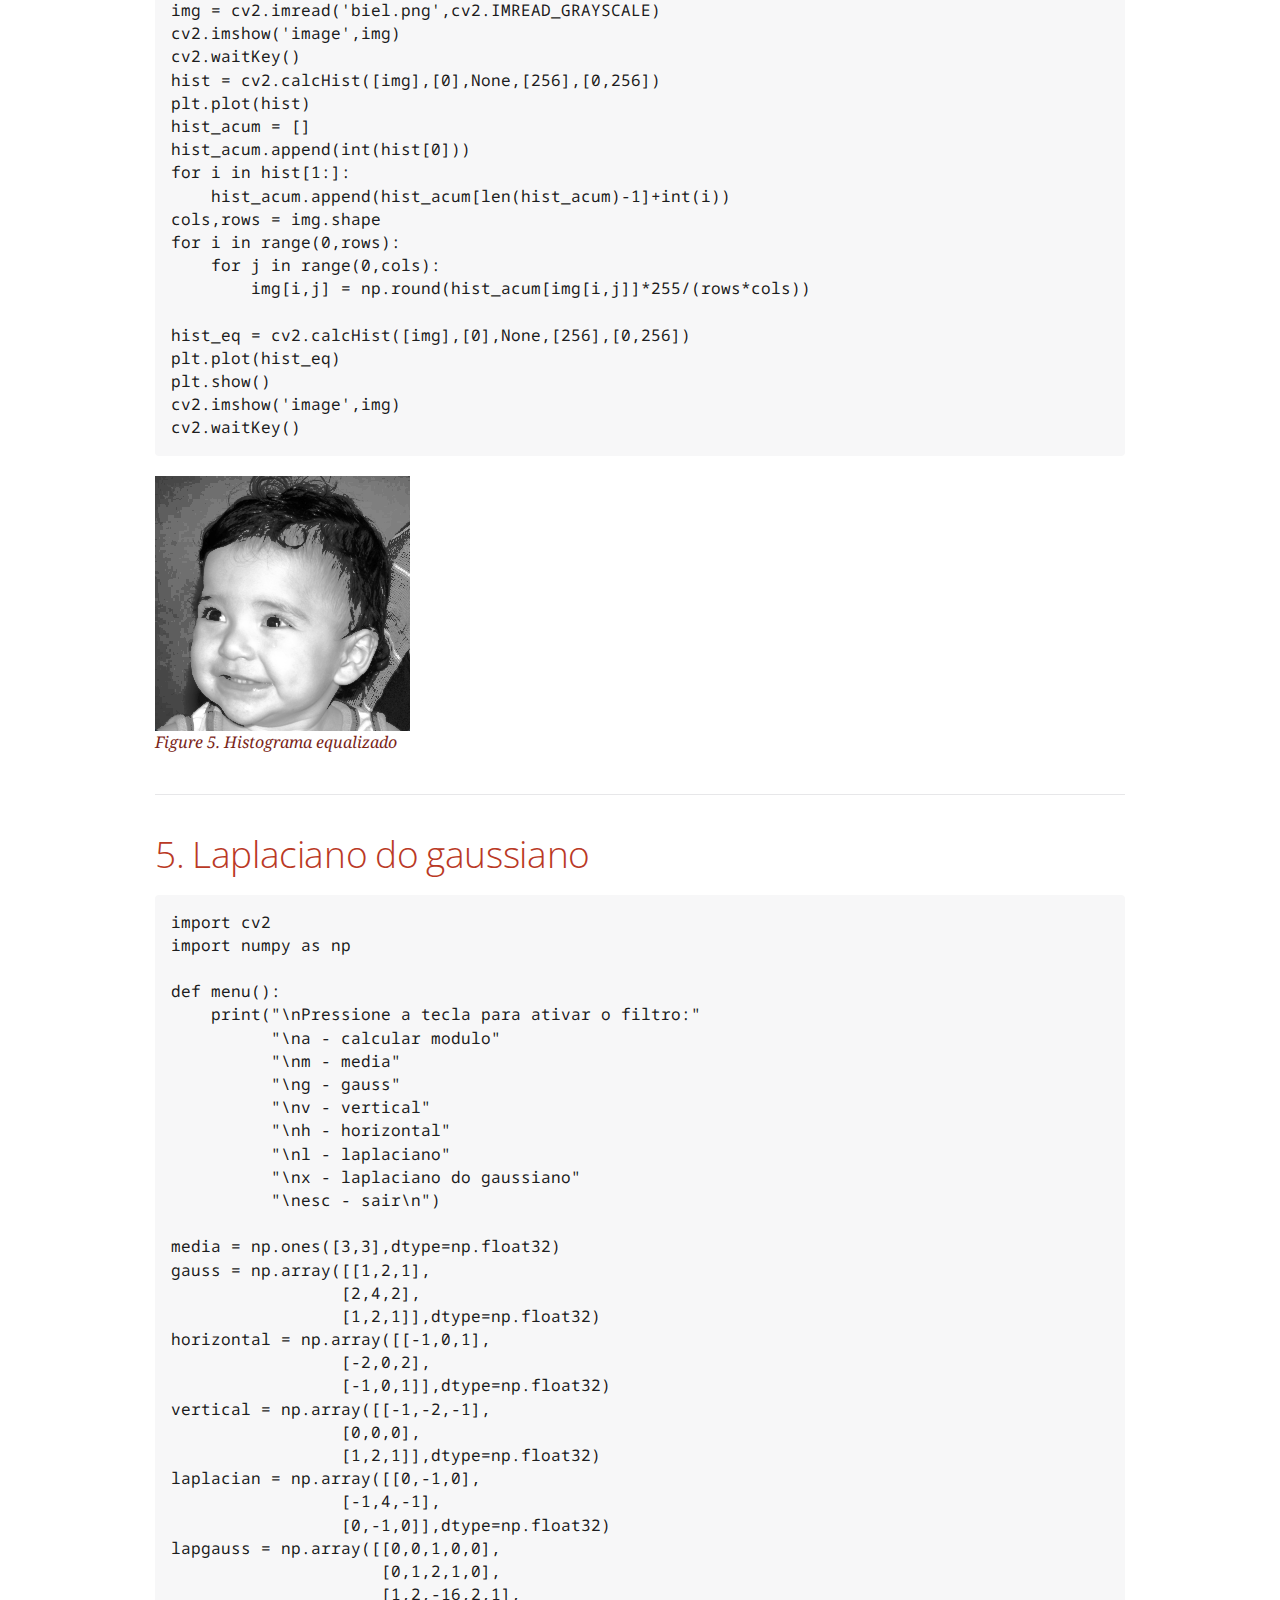
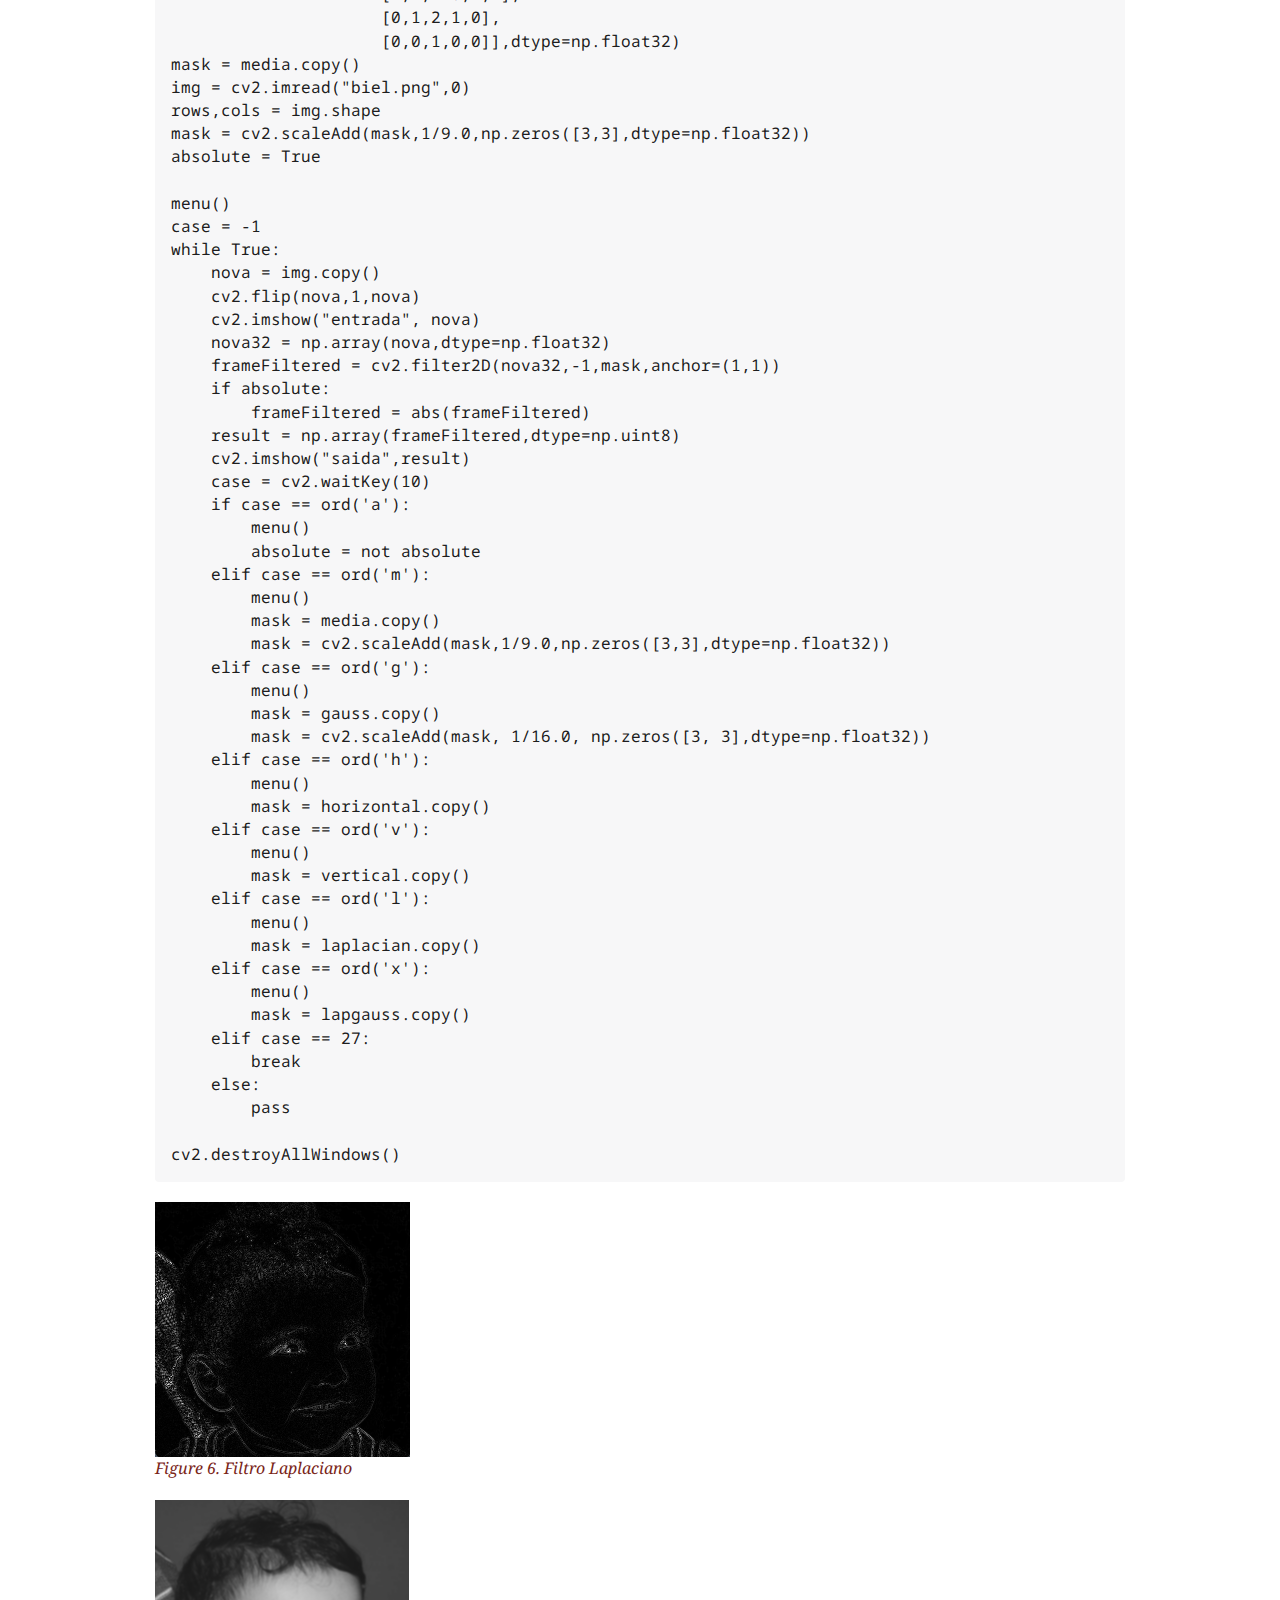
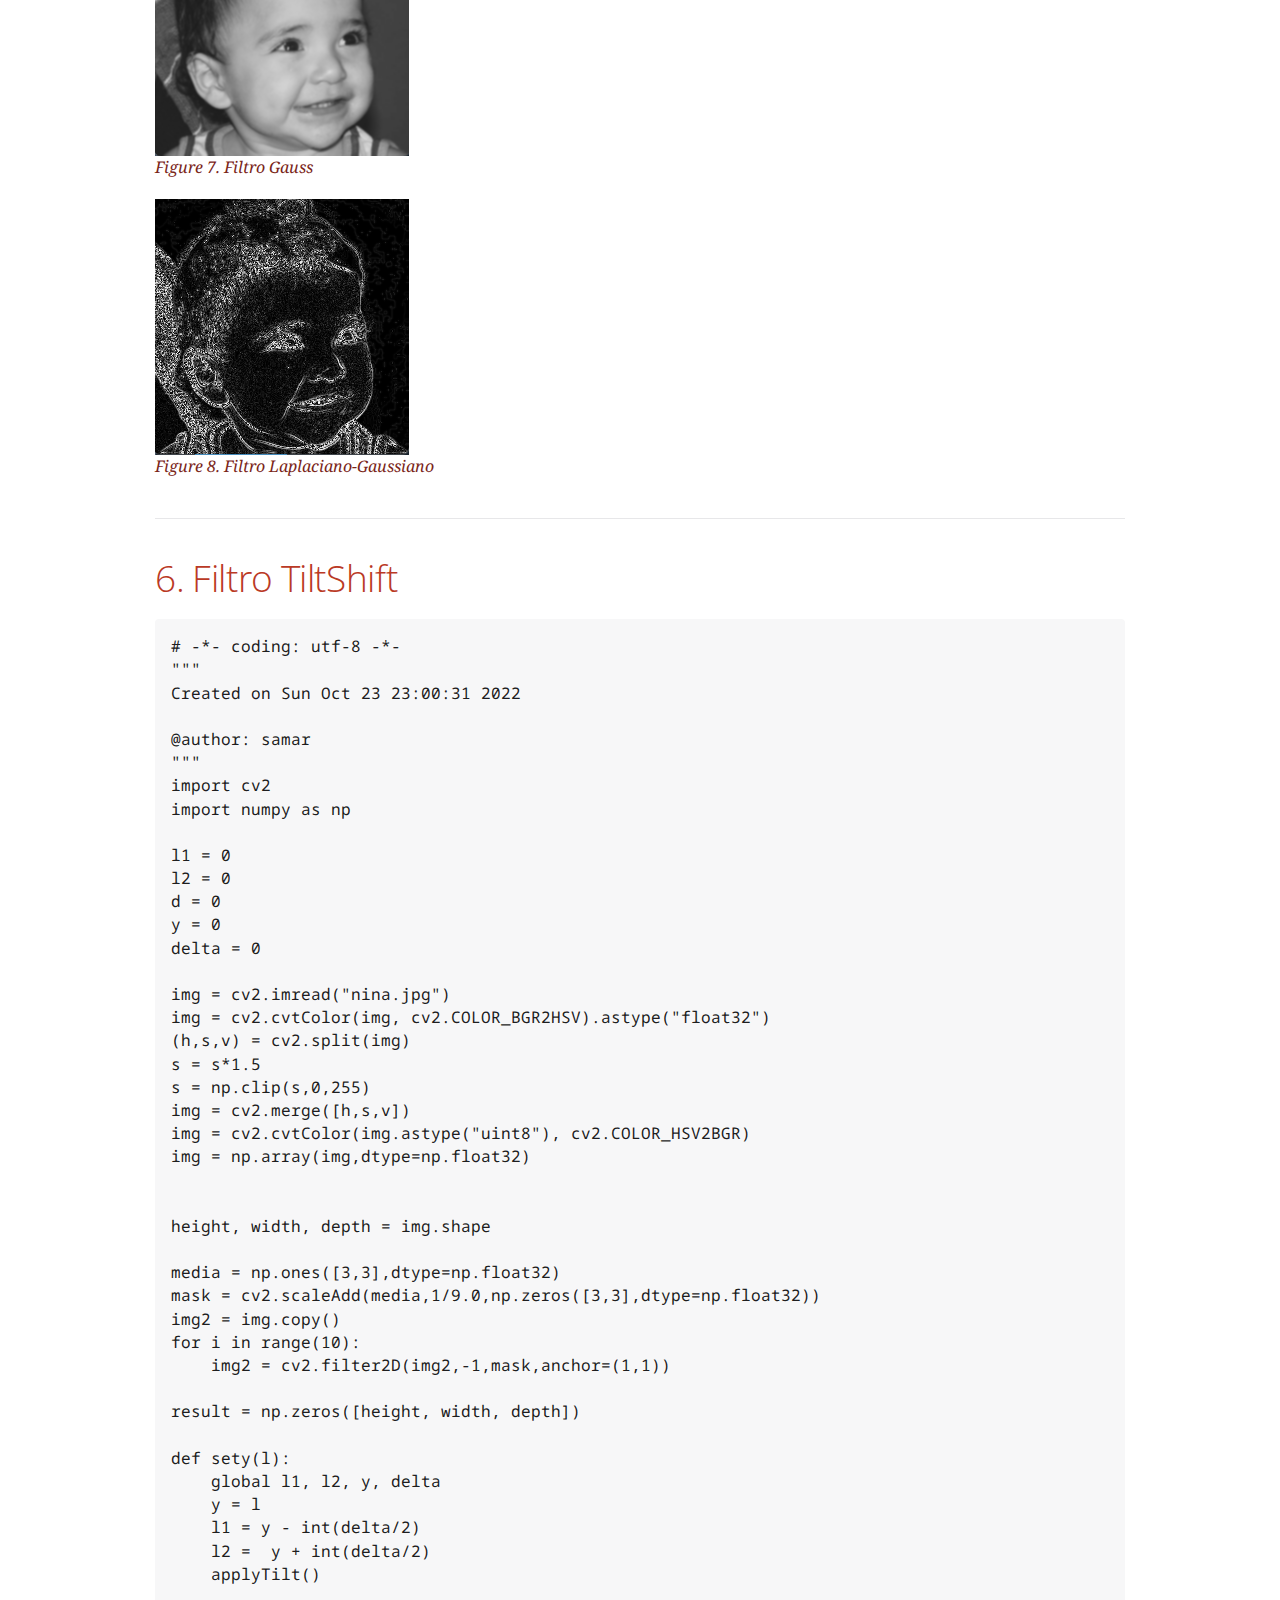
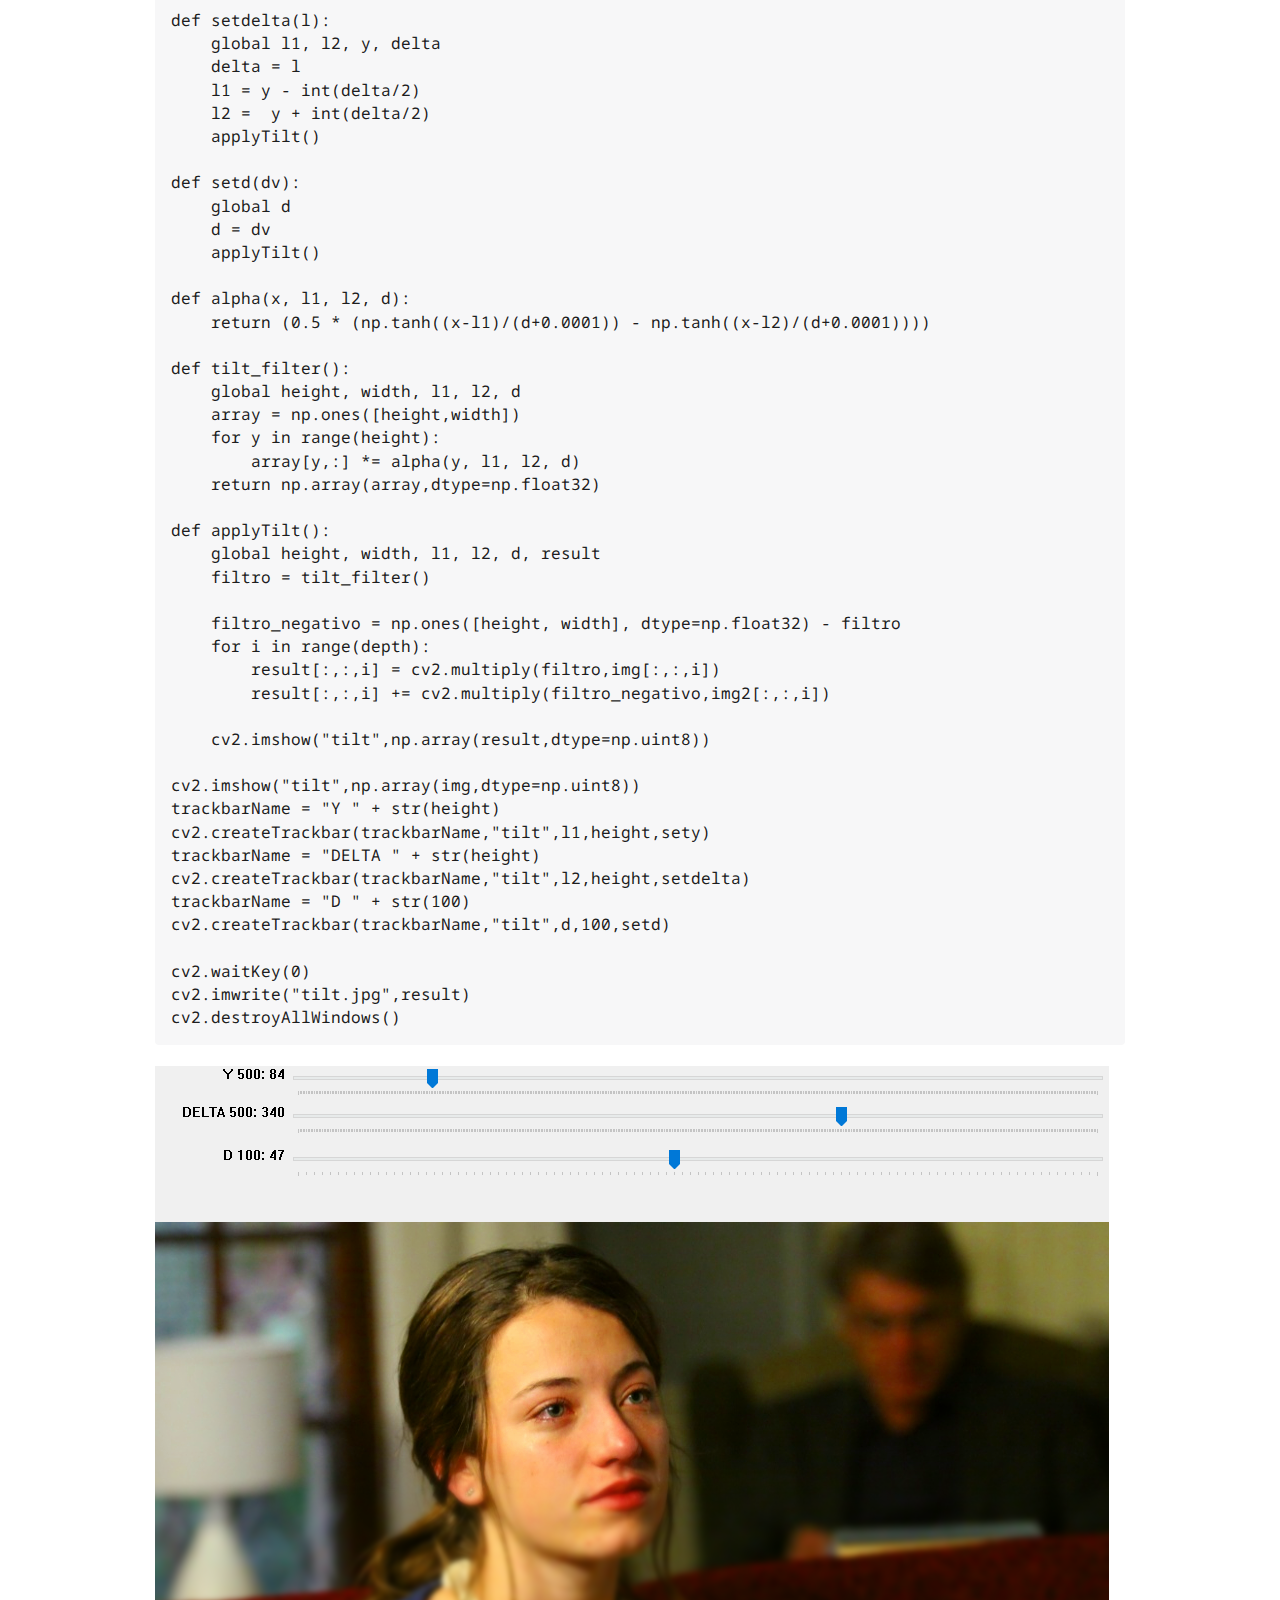
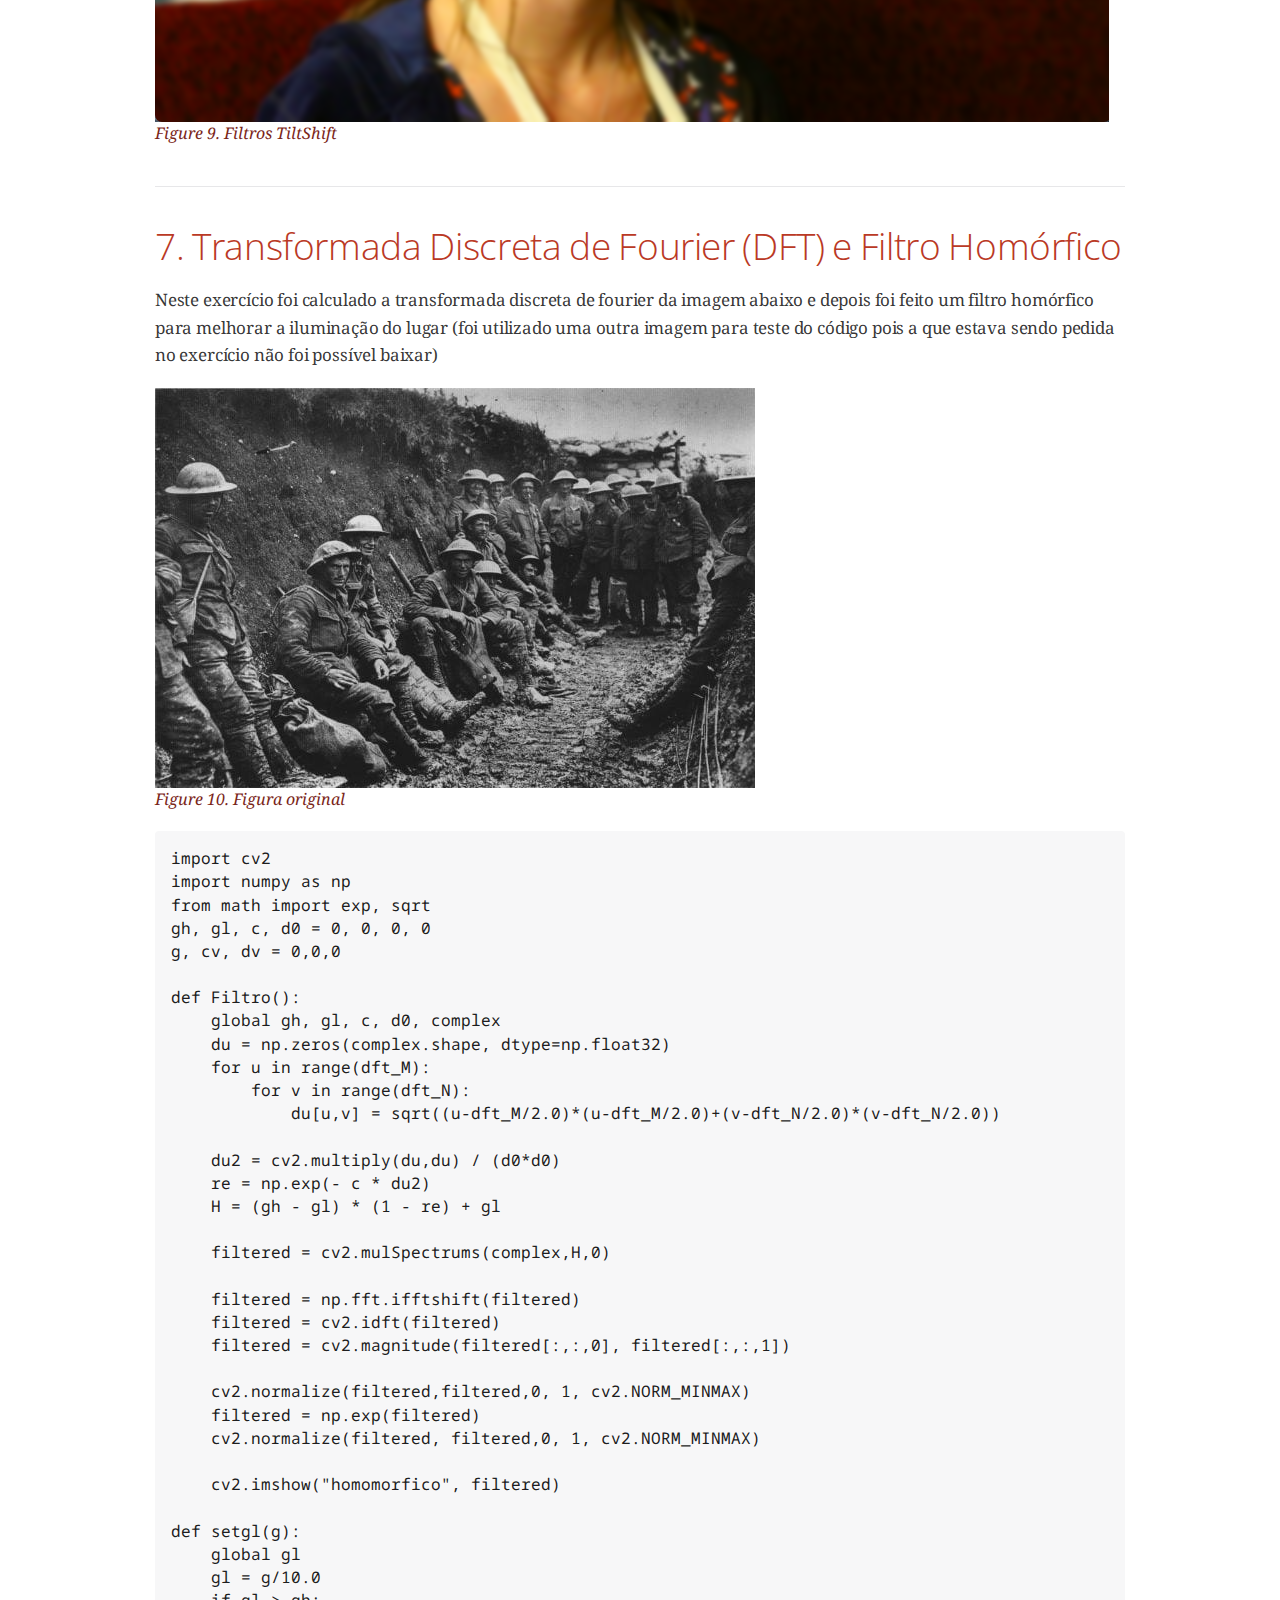
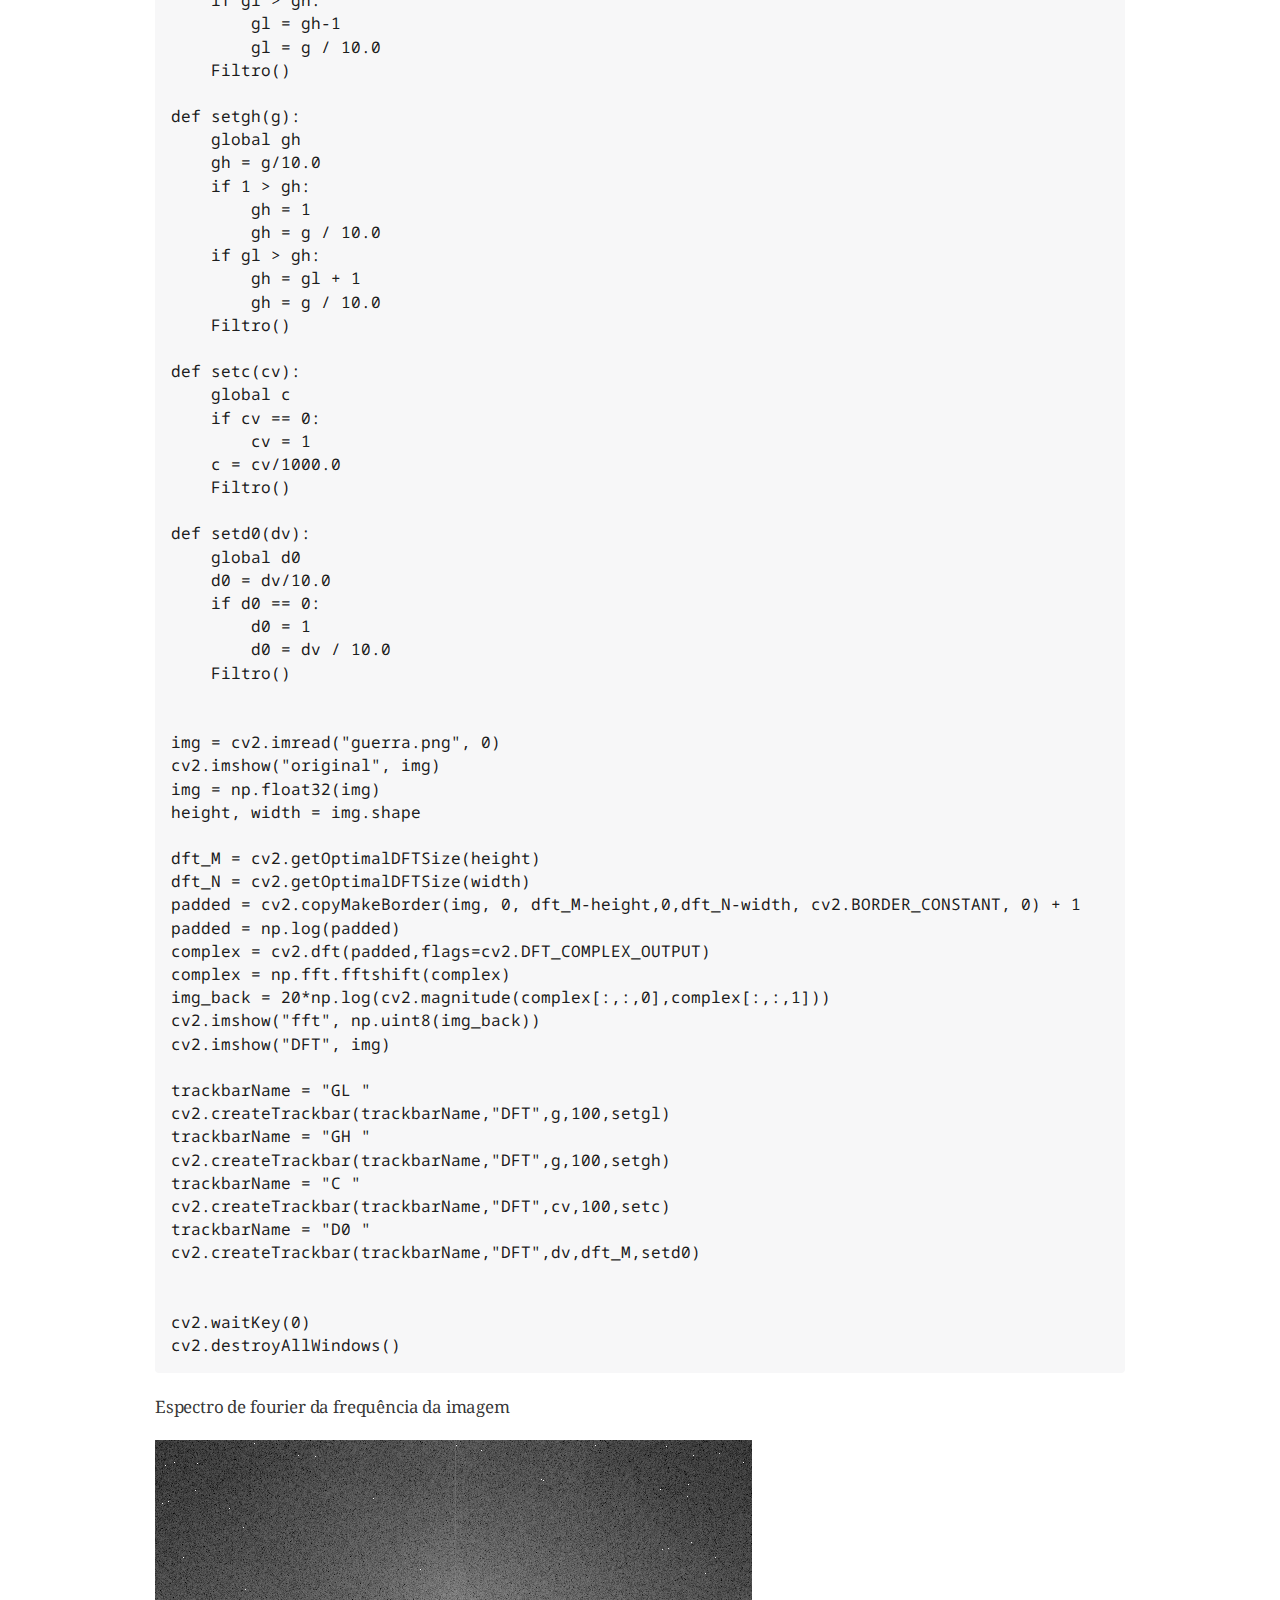
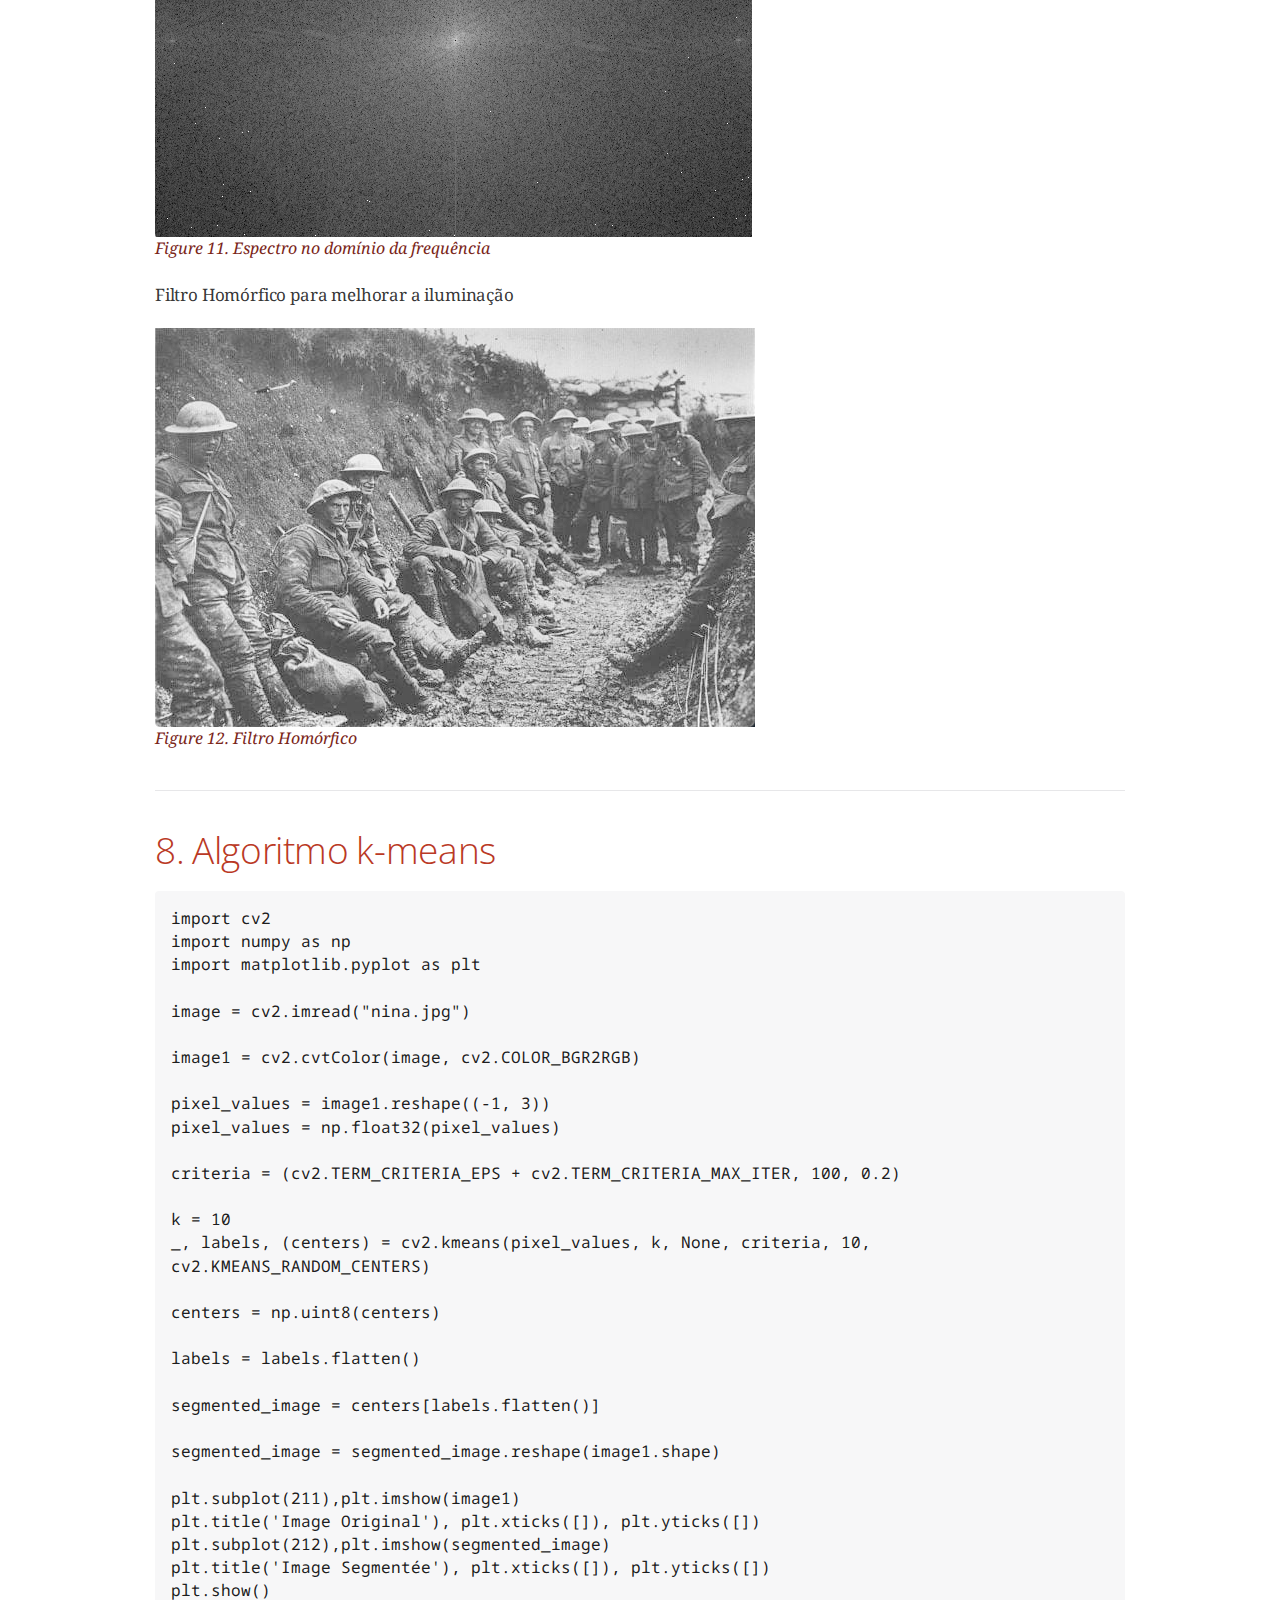
==== commit 842ace14: "Update index.html" ====
--- a/index.html
+++ b/index.html
@@ -599,7 +599,7 @@
 </div>
 <div class="imageblock">
 <div class="content">
-<img src="imagens/bolhas.png," alt="bolhas">
+<img src="imagens/bolhas.png" alt="bolhas">
 </div>
 <div class="title">Figure 3. Original</div>
 </div>
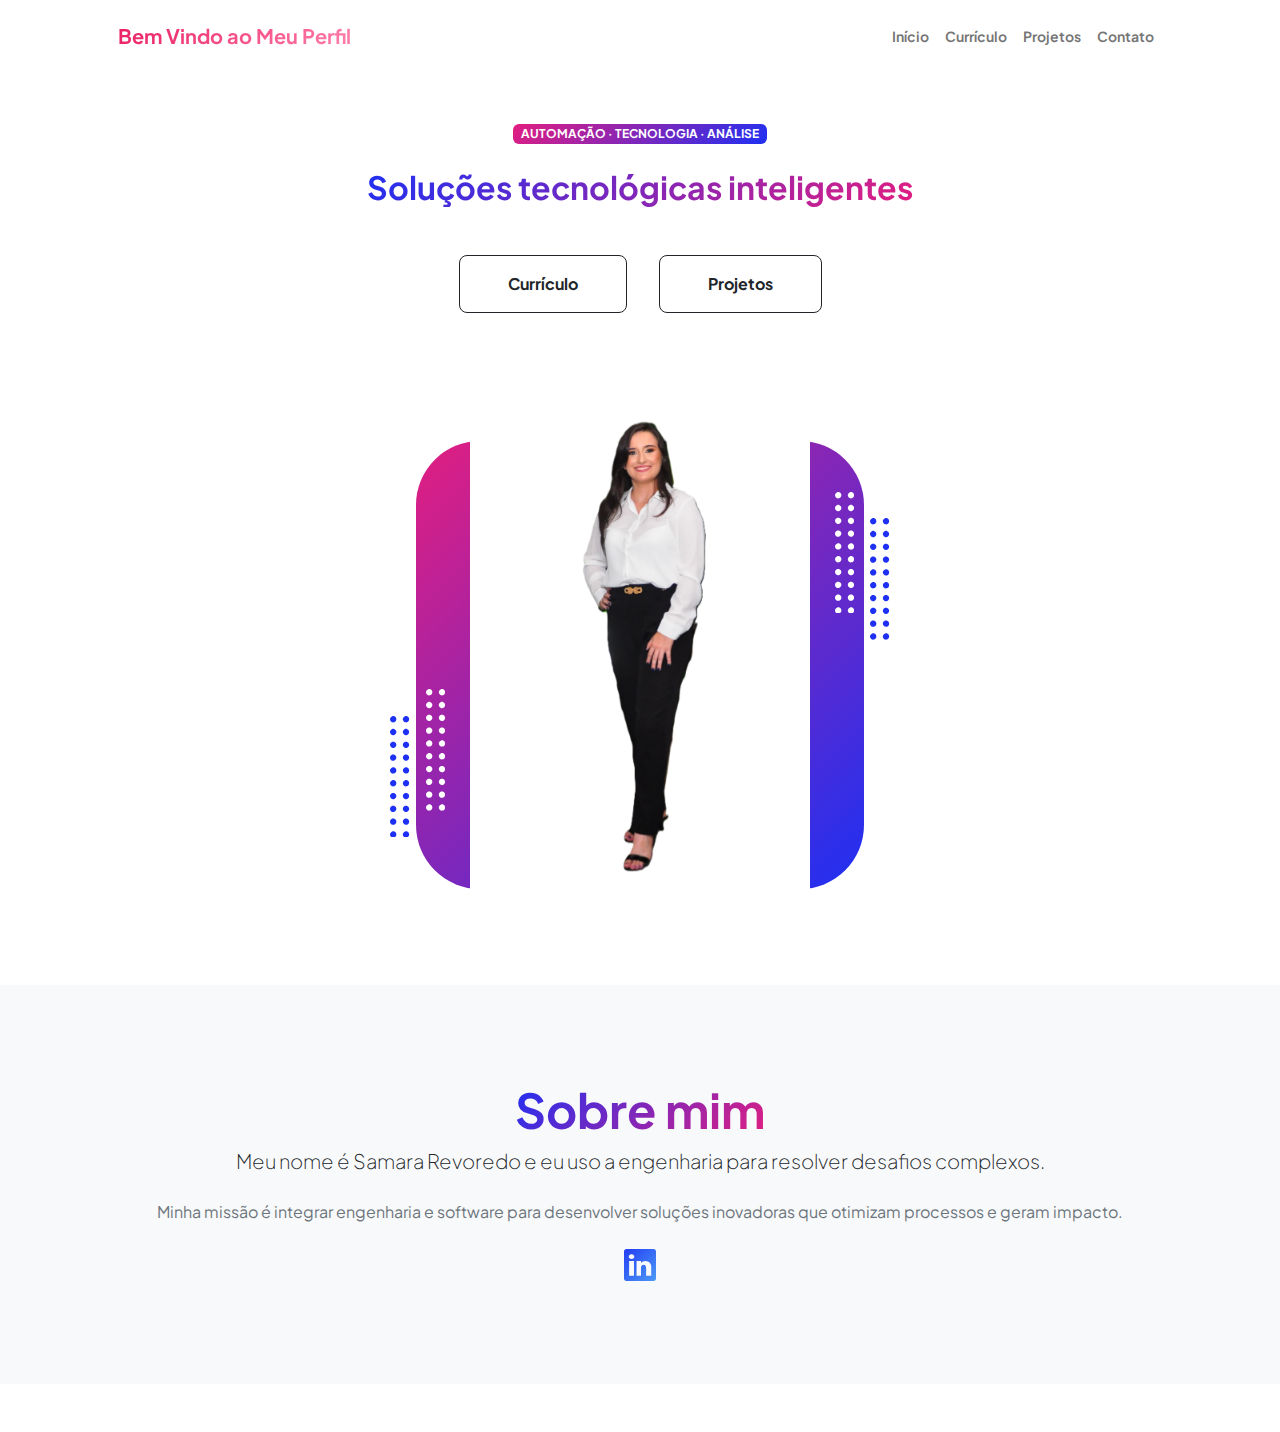
==== commit d5bdb429: "Add files via upload" ====
--- a/index.html
+++ b/index.html
@@ -1,1049 +1,207 @@
-<!DOCTYPE html>
-<html lang="en">
-<head>
-<meta charset="UTF-8">
-<meta http-equiv="X-UA-Compatible" content="IE=edge">
-<meta name="viewport" content="width=device-width, initial-scale=1.0">
-<meta name="generator" content="Asciidoctor 2.0.17">
-<title>Processamento Digital de Imagens com Opencv e Python</title>
-<link rel="stylesheet" href="https://fonts.googleapis.com/css?family=Open+Sans:300,300italic,400,400italic,600,600italic%7CNoto+Serif:400,400italic,700,700italic%7CDroid+Sans+Mono:400,700">
-<style>
-/*! Asciidoctor default stylesheet | MIT License | https://asciidoctor.org */
-/* Uncomment the following line when using as a custom stylesheet */
-/* @import "https://fonts.googleapis.com/css?family=Open+Sans:300,300italic,400,400italic,600,600italic%7CNoto+Serif:400,400italic,700,700italic%7CDroid+Sans+Mono:400,700"; */
-html{font-family:sans-serif;-webkit-text-size-adjust:100%}
-a{background:none}
-a:focus{outline:thin dotted}
-a:active,a:hover{outline:0}
-h1{font-size:2em;margin:.67em 0}
-b,strong{font-weight:bold}
-abbr{font-size:.9em}
-abbr[title]{cursor:help;border-bottom:1px dotted #dddddf;text-decoration:none}
-dfn{font-style:italic}
-hr{height:0}
-mark{background:#ff0;color:#000}
-code,kbd,pre,samp{font-family:monospace;font-size:1em}
-pre{white-space:pre-wrap}
-q{quotes:"\201C" "\201D" "\2018" "\2019"}
-small{font-size:80%}
-sub,sup{font-size:75%;line-height:0;position:relative;vertical-align:baseline}
-sup{top:-.5em}
-sub{bottom:-.25em}
-img{border:0}
-svg:not(:root){overflow:hidden}
-figure{margin:0}
-audio,video{display:inline-block}
-audio:not([controls]){display:none;height:0}
-fieldset{border:1px solid silver;margin:0 2px;padding:.35em .625em .75em}
-legend{border:0;padding:0}
-button,input,select,textarea{font-family:inherit;font-size:100%;margin:0}
-button,input{line-height:normal}
-button,select{text-transform:none}
-button,html input[type=button],input[type=reset],input[type=submit]{-webkit-appearance:button;cursor:pointer}
-button[disabled],html input[disabled]{cursor:default}
-input[type=checkbox],input[type=radio]{padding:0}
-button::-moz-focus-inner,input::-moz-focus-inner{border:0;padding:0}
-textarea{overflow:auto;vertical-align:top}
-table{border-collapse:collapse;border-spacing:0}
-*,::before,::after{box-sizing:border-box}
-html,body{font-size:100%}
-body{background:#fff;color:rgba(0,0,0,.8);padding:0;margin:0;font-family:"Noto Serif","DejaVu Serif",serif;line-height:1;position:relative;cursor:auto;-moz-tab-size:4;-o-tab-size:4;tab-size:4;word-wrap:anywhere;-moz-osx-font-smoothing:grayscale;-webkit-font-smoothing:antialiased}
-a:hover{cursor:pointer}
-img,object,embed{max-width:100%;height:auto}
-object,embed{height:100%}
-img{-ms-interpolation-mode:bicubic}
-.left{float:left!important}
-.right{float:right!important}
-.text-left{text-align:left!important}
-.text-right{text-align:right!important}
-.text-center{text-align:center!important}
-.text-justify{text-align:justify!important}
-.hide{display:none}
-img,object,svg{display:inline-block;vertical-align:middle}
-textarea{height:auto;min-height:50px}
-select{width:100%}
-.subheader,.admonitionblock td.content>.title,.audioblock>.title,.exampleblock>.title,.imageblock>.title,.listingblock>.title,.literalblock>.title,.stemblock>.title,.openblock>.title,.paragraph>.title,.quoteblock>.title,table.tableblock>.title,.verseblock>.title,.videoblock>.title,.dlist>.title,.olist>.title,.ulist>.title,.qlist>.title,.hdlist>.title{line-height:1.45;color:#7a2518;font-weight:400;margin-top:0;margin-bottom:.25em}
-div,dl,dt,dd,ul,ol,li,h1,h2,h3,#toctitle,.sidebarblock>.content>.title,h4,h5,h6,pre,form,p,blockquote,th,td{margin:0;padding:0}
-a{color:#2156a5;text-decoration:underline;line-height:inherit}
-a:hover,a:focus{color:#1d4b8f}
-a img{border:0}
-p{line-height:1.6;margin-bottom:1.25em;text-rendering:optimizeLegibility}
-p aside{font-size:.875em;line-height:1.35;font-style:italic}
-h1,h2,h3,#toctitle,.sidebarblock>.content>.title,h4,h5,h6{font-family:"Open Sans","DejaVu Sans",sans-serif;font-weight:300;font-style:normal;color:#ba3925;text-rendering:optimizeLegibility;margin-top:1em;margin-bottom:.5em;line-height:1.0125em}
-h1 small,h2 small,h3 small,#toctitle small,.sidebarblock>.content>.title small,h4 small,h5 small,h6 small{font-size:60%;color:#e99b8f;line-height:0}
-h1{font-size:2.125em}
-h2{font-size:1.6875em}
-h3,#toctitle,.sidebarblock>.content>.title{font-size:1.375em}
-h4,h5{font-size:1.125em}
-h6{font-size:1em}
-hr{border:solid #dddddf;border-width:1px 0 0;clear:both;margin:1.25em 0 1.1875em}
-em,i{font-style:italic;line-height:inherit}
-strong,b{font-weight:bold;line-height:inherit}
-small{font-size:60%;line-height:inherit}
-code{font-family:"Droid Sans Mono","DejaVu Sans Mono",monospace;font-weight:400;color:rgba(0,0,0,.9)}
-ul,ol,dl{line-height:1.6;margin-bottom:1.25em;list-style-position:outside;font-family:inherit}
-ul,ol{margin-left:1.5em}
-ul li ul,ul li ol{margin-left:1.25em;margin-bottom:0}
-ul.square li ul,ul.circle li ul,ul.disc li ul{list-style:inherit}
-ul.square{list-style-type:square}
-ul.circle{list-style-type:circle}
-ul.disc{list-style-type:disc}
-ol li ul,ol li ol{margin-left:1.25em;margin-bottom:0}
-dl dt{margin-bottom:.3125em;font-weight:bold}
-dl dd{margin-bottom:1.25em}
-blockquote{margin:0 0 1.25em;padding:.5625em 1.25em 0 1.1875em;border-left:1px solid #ddd}
-blockquote,blockquote p{line-height:1.6;color:rgba(0,0,0,.85)}
-@media screen and (min-width:768px){h1,h2,h3,#toctitle,.sidebarblock>.content>.title,h4,h5,h6{line-height:1.2}
-h1{font-size:2.75em}
-h2{font-size:2.3125em}
-h3,#toctitle,.sidebarblock>.content>.title{font-size:1.6875em}
-h4{font-size:1.4375em}}
-table{background:#fff;margin-bottom:1.25em;border:1px solid #dedede;word-wrap:normal}
-table thead,table tfoot{background:#f7f8f7}
-table thead tr th,table thead tr td,table tfoot tr th,table tfoot tr td{padding:.5em .625em .625em;font-size:inherit;color:rgba(0,0,0,.8);text-align:left}
-table tr th,table tr td{padding:.5625em .625em;font-size:inherit;color:rgba(0,0,0,.8)}
-table tr.even,table tr.alt{background:#f8f8f7}
-table thead tr th,table tfoot tr th,table tbody tr td,table tr td,table tfoot tr td{line-height:1.6}
-h1,h2,h3,#toctitle,.sidebarblock>.content>.title,h4,h5,h6{line-height:1.2;word-spacing:-.05em}
-h1 strong,h2 strong,h3 strong,#toctitle strong,.sidebarblock>.content>.title strong,h4 strong,h5 strong,h6 strong{font-weight:400}
-.center{margin-left:auto;margin-right:auto}
-.stretch{width:100%}
-.clearfix::before,.clearfix::after,.float-group::before,.float-group::after{content:" ";display:table}
-.clearfix::after,.float-group::after{clear:both}
-:not(pre).nobreak{word-wrap:normal}
-:not(pre).nowrap{white-space:nowrap}
-:not(pre).pre-wrap{white-space:pre-wrap}
-:not(pre):not([class^=L])>code{font-size:.9375em;font-style:normal!important;letter-spacing:0;padding:.1em .5ex;word-spacing:-.15em;background:#f7f7f8;border-radius:4px;line-height:1.45;text-rendering:optimizeSpeed}
-pre{color:rgba(0,0,0,.9);font-family:"Droid Sans Mono","DejaVu Sans Mono",monospace;line-height:1.45;text-rendering:optimizeSpeed}
-pre code,pre pre{color:inherit;font-size:inherit;line-height:inherit}
-pre>code{display:block}
-pre.nowrap,pre.nowrap pre{white-space:pre;word-wrap:normal}
-em em{font-style:normal}
-strong strong{font-weight:400}
-.keyseq{color:rgba(51,51,51,.8)}
-kbd{font-family:"Droid Sans Mono","DejaVu Sans Mono",monospace;display:inline-block;color:rgba(0,0,0,.8);font-size:.65em;line-height:1.45;background:#f7f7f7;border:1px solid #ccc;border-radius:3px;box-shadow:0 1px 0 rgba(0,0,0,.2),inset 0 0 0 .1em #fff;margin:0 .15em;padding:.2em .5em;vertical-align:middle;position:relative;top:-.1em;white-space:nowrap}
-.keyseq kbd:first-child{margin-left:0}
-.keyseq kbd:last-child{margin-right:0}
-.menuseq,.menuref{color:#000}
-.menuseq b:not(.caret),.menuref{font-weight:inherit}
-.menuseq{word-spacing:-.02em}
-.menuseq b.caret{font-size:1.25em;line-height:.8}
-.menuseq i.caret{font-weight:bold;text-align:center;width:.45em}
-b.button::before,b.button::after{position:relative;top:-1px;font-weight:400}
-b.button::before{content:"[";padding:0 3px 0 2px}
-b.button::after{content:"]";padding:0 2px 0 3px}
-p a>code:hover{color:rgba(0,0,0,.9)}
-#header,#content,#footnotes,#footer{width:100%;margin:0 auto;max-width:62.5em;*zoom:1;position:relative;padding-left:.9375em;padding-right:.9375em}
-#header::before,#header::after,#content::before,#content::after,#footnotes::before,#footnotes::after,#footer::before,#footer::after{content:" ";display:table}
-#header::after,#content::after,#footnotes::after,#footer::after{clear:both}
-#content{margin-top:1.25em}
-#content::before{content:none}
-#header>h1:first-child{color:rgba(0,0,0,.85);margin-top:2.25rem;margin-bottom:0}
-#header>h1:first-child+#toc{margin-top:8px;border-top:1px solid #dddddf}
-#header>h1:only-child,body.toc2 #header>h1:nth-last-child(2){border-bottom:1px solid #dddddf;padding-bottom:8px}
-#header .details{border-bottom:1px solid #dddddf;line-height:1.45;padding-top:.25em;padding-bottom:.25em;padding-left:.25em;color:rgba(0,0,0,.6);display:flex;flex-flow:row wrap}
-#header .details span:first-child{margin-left:-.125em}
-#header .details span.email a{color:rgba(0,0,0,.85)}
-#header .details br{display:none}
-#header .details br+span::before{content:"\00a0\2013\00a0"}
-#header .details br+span.author::before{content:"\00a0\22c5\00a0";color:rgba(0,0,0,.85)}
-#header .details br+span#revremark::before{content:"\00a0|\00a0"}
-#header #revnumber{text-transform:capitalize}
-#header #revnumber::after{content:"\00a0"}
-#content>h1:first-child:not([class]){color:rgba(0,0,0,.85);border-bottom:1px solid #dddddf;padding-bottom:8px;margin-top:0;padding-top:1rem;margin-bottom:1.25rem}
-#toc{border-bottom:1px solid #e7e7e9;padding-bottom:.5em}
-#toc>ul{margin-left:.125em}
-#toc ul.sectlevel0>li>a{font-style:italic}
-#toc ul.sectlevel0 ul.sectlevel1{margin:.5em 0}
-#toc ul{font-family:"Open Sans","DejaVu Sans",sans-serif;list-style-type:none}
-#toc li{line-height:1.3334;margin-top:.3334em}
-#toc a{text-decoration:none}
-#toc a:active{text-decoration:underline}
-#toctitle{color:#7a2518;font-size:1.2em}
-@media screen and (min-width:768px){#toctitle{font-size:1.375em}
-body.toc2{padding-left:15em;padding-right:0}
-#toc.toc2{margin-top:0!important;background:#f8f8f7;position:fixed;width:15em;left:0;top:0;border-right:1px solid #e7e7e9;border-top-width:0!important;border-bottom-width:0!important;z-index:1000;padding:1.25em 1em;height:100%;overflow:auto}
-#toc.toc2 #toctitle{margin-top:0;margin-bottom:.8rem;font-size:1.2em}
-#toc.toc2>ul{font-size:.9em;margin-bottom:0}
-#toc.toc2 ul ul{margin-left:0;padding-left:1em}
-#toc.toc2 ul.sectlevel0 ul.sectlevel1{padding-left:0;margin-top:.5em;margin-bottom:.5em}
-body.toc2.toc-right{padding-left:0;padding-right:15em}
-body.toc2.toc-right #toc.toc2{border-right-width:0;border-left:1px solid #e7e7e9;left:auto;right:0}}
-@media screen and (min-width:1280px){body.toc2{padding-left:20em;padding-right:0}
-#toc.toc2{width:20em}
-#toc.toc2 #toctitle{font-size:1.375em}
-#toc.toc2>ul{font-size:.95em}
-#toc.toc2 ul ul{padding-left:1.25em}
-body.toc2.toc-right{padding-left:0;padding-right:20em}}
-#content #toc{border:1px solid #e0e0dc;margin-bottom:1.25em;padding:1.25em;background:#f8f8f7;border-radius:4px}
-#content #toc>:first-child{margin-top:0}
-#content #toc>:last-child{margin-bottom:0}
-#footer{max-width:none;background:rgba(0,0,0,.8);padding:1.25em}
-#footer-text{color:hsla(0,0%,100%,.8);line-height:1.44}
-#content{margin-bottom:.625em}
-.sect1{padding-bottom:.625em}
-@media screen and (min-width:768px){#content{margin-bottom:1.25em}
-.sect1{padding-bottom:1.25em}}
-.sect1:last-child{padding-bottom:0}
-.sect1+.sect1{border-top:1px solid #e7e7e9}
-#content h1>a.anchor,h2>a.anchor,h3>a.anchor,#toctitle>a.anchor,.sidebarblock>.content>.title>a.anchor,h4>a.anchor,h5>a.anchor,h6>a.anchor{position:absolute;z-index:1001;width:1.5ex;margin-left:-1.5ex;display:block;text-decoration:none!important;visibility:hidden;text-align:center;font-weight:400}
-#content h1>a.anchor::before,h2>a.anchor::before,h3>a.anchor::before,#toctitle>a.anchor::before,.sidebarblock>.content>.title>a.anchor::before,h4>a.anchor::before,h5>a.anchor::before,h6>a.anchor::before{content:"\00A7";font-size:.85em;display:block;padding-top:.1em}
-#content h1:hover>a.anchor,#content h1>a.anchor:hover,h2:hover>a.anchor,h2>a.anchor:hover,h3:hover>a.anchor,#toctitle:hover>a.anchor,.sidebarblock>.content>.title:hover>a.anchor,h3>a.anchor:hover,#toctitle>a.anchor:hover,.sidebarblock>.content>.title>a.anchor:hover,h4:hover>a.anchor,h4>a.anchor:hover,h5:hover>a.anchor,h5>a.anchor:hover,h6:hover>a.anchor,h6>a.anchor:hover{visibility:visible}
-#content h1>a.link,h2>a.link,h3>a.link,#toctitle>a.link,.sidebarblock>.content>.title>a.link,h4>a.link,h5>a.link,h6>a.link{color:#ba3925;text-decoration:none}
-#content h1>a.link:hover,h2>a.link:hover,h3>a.link:hover,#toctitle>a.link:hover,.sidebarblock>.content>.title>a.link:hover,h4>a.link:hover,h5>a.link:hover,h6>a.link:hover{color:#a53221}
-details,.audioblock,.imageblock,.literalblock,.listingblock,.stemblock,.videoblock{margin-bottom:1.25em}
-details{margin-left:1.25rem}
-details>summary{cursor:pointer;display:block;position:relative;line-height:1.6;margin-bottom:.625rem;outline:none;-webkit-tap-highlight-color:transparent}
-details>summary::-webkit-details-marker{display:none}
-details>summary::before{content:"";border:solid transparent;border-left:solid;border-width:.3em 0 .3em .5em;position:absolute;top:.5em;left:-1.25rem;transform:translateX(15%)}
-details[open]>summary::before{border:solid transparent;border-top:solid;border-width:.5em .3em 0;transform:translateY(15%)}
-details>summary::after{content:"";width:1.25rem;height:1em;position:absolute;top:.3em;left:-1.25rem}
-.admonitionblock td.content>.title,.audioblock>.title,.exampleblock>.title,.imageblock>.title,.listingblock>.title,.literalblock>.title,.stemblock>.title,.openblock>.title,.paragraph>.title,.quoteblock>.title,table.tableblock>.title,.verseblock>.title,.videoblock>.title,.dlist>.title,.olist>.title,.ulist>.title,.qlist>.title,.hdlist>.title{text-rendering:optimizeLegibility;text-align:left;font-family:"Noto Serif","DejaVu Serif",serif;font-size:1rem;font-style:italic}
-table.tableblock.fit-content>caption.title{white-space:nowrap;width:0}
-.paragraph.lead>p,#preamble>.sectionbody>[class=paragraph]:first-of-type p{font-size:1.21875em;line-height:1.6;color:rgba(0,0,0,.85)}
-.admonitionblock>table{border-collapse:separate;border:0;background:none;width:100%}
-.admonitionblock>table td.icon{text-align:center;width:80px}
-.admonitionblock>table td.icon img{max-width:none}
-.admonitionblock>table td.icon .title{font-weight:bold;font-family:"Open Sans","DejaVu Sans",sans-serif;text-transform:uppercase}
-.admonitionblock>table td.content{padding-left:1.125em;padding-right:1.25em;border-left:1px solid #dddddf;color:rgba(0,0,0,.6);word-wrap:anywhere}
-.admonitionblock>table td.content>:last-child>:last-child{margin-bottom:0}
-.exampleblock>.content{border:1px solid #e6e6e6;margin-bottom:1.25em;padding:1.25em;background:#fff;border-radius:4px}
-.exampleblock>.content>:first-child{margin-top:0}
-.exampleblock>.content>:last-child{margin-bottom:0}
-.sidebarblock{border:1px solid #dbdbd6;margin-bottom:1.25em;padding:1.25em;background:#f3f3f2;border-radius:4px}
-.sidebarblock>:first-child{margin-top:0}
-.sidebarblock>:last-child{margin-bottom:0}
-.sidebarblock>.content>.title{color:#7a2518;margin-top:0;text-align:center}
-.exampleblock>.content>:last-child>:last-child,.exampleblock>.content .olist>ol>li:last-child>:last-child,.exampleblock>.content .ulist>ul>li:last-child>:last-child,.exampleblock>.content .qlist>ol>li:last-child>:last-child,.sidebarblock>.content>:last-child>:last-child,.sidebarblock>.content .olist>ol>li:last-child>:last-child,.sidebarblock>.content .ulist>ul>li:last-child>:last-child,.sidebarblock>.content .qlist>ol>li:last-child>:last-child{margin-bottom:0}
-.literalblock pre,.listingblock>.content>pre{border-radius:4px;overflow-x:auto;padding:1em;font-size:.8125em}
-@media screen and (min-width:768px){.literalblock pre,.listingblock>.content>pre{font-size:.90625em}}
-@media screen and (min-width:1280px){.literalblock pre,.listingblock>.content>pre{font-size:1em}}
-.literalblock pre,.listingblock>.content>pre:not(.highlight),.listingblock>.content>pre[class=highlight],.listingblock>.content>pre[class^="highlight "]{background:#f7f7f8}
-.literalblock.output pre{color:#f7f7f8;background:rgba(0,0,0,.9)}
-.listingblock>.content{position:relative}
-.listingblock code[data-lang]::before{display:none;content:attr(data-lang);position:absolute;font-size:.75em;top:.425rem;right:.5rem;line-height:1;text-transform:uppercase;color:inherit;opacity:.5}
-.listingblock:hover code[data-lang]::before{display:block}
-.listingblock.terminal pre .command::before{content:attr(data-prompt);padding-right:.5em;color:inherit;opacity:.5}
-.listingblock.terminal pre .command:not([data-prompt])::before{content:"$"}
-.listingblock pre.highlightjs{padding:0}
-.listingblock pre.highlightjs>code{padding:1em;border-radius:4px}
-.listingblock pre.prettyprint{border-width:0}
-.prettyprint{background:#f7f7f8}
-pre.prettyprint .linenums{line-height:1.45;margin-left:2em}
-pre.prettyprint li{background:none;list-style-type:inherit;padding-left:0}
-pre.prettyprint li code[data-lang]::before{opacity:1}
-pre.prettyprint li:not(:first-child) code[data-lang]::before{display:none}
-table.linenotable{border-collapse:separate;border:0;margin-bottom:0;background:none}
-table.linenotable td[class]{color:inherit;vertical-align:top;padding:0;line-height:inherit;white-space:normal}
-table.linenotable td.code{padding-left:.75em}
-table.linenotable td.linenos,pre.pygments .linenos{border-right:1px solid;opacity:.35;padding-right:.5em;-webkit-user-select:none;-moz-user-select:none;-ms-user-select:none;user-select:none}
-pre.pygments span.linenos{display:inline-block;margin-right:.75em}
-.quoteblock{margin:0 1em 1.25em 1.5em;display:table}
-.quoteblock:not(.excerpt)>.title{margin-left:-1.5em;margin-bottom:.75em}
-.quoteblock blockquote,.quoteblock p{color:rgba(0,0,0,.85);font-size:1.15rem;line-height:1.75;word-spacing:.1em;letter-spacing:0;font-style:italic;text-align:justify}
-.quoteblock blockquote{margin:0;padding:0;border:0}
-.quoteblock blockquote::before{content:"\201c";float:left;font-size:2.75em;font-weight:bold;line-height:.6em;margin-left:-.6em;color:#7a2518;text-shadow:0 1px 2px rgba(0,0,0,.1)}
-.quoteblock blockquote>.paragraph:last-child p{margin-bottom:0}
-.quoteblock .attribution{margin-top:.75em;margin-right:.5ex;text-align:right}
-.verseblock{margin:0 1em 1.25em}
-.verseblock pre{font-family:"Open Sans","DejaVu Sans",sans-serif;font-size:1.15rem;color:rgba(0,0,0,.85);font-weight:300;text-rendering:optimizeLegibility}
-.verseblock pre strong{font-weight:400}
-.verseblock .attribution{margin-top:1.25rem;margin-left:.5ex}
-.quoteblock .attribution,.verseblock .attribution{font-size:.9375em;line-height:1.45;font-style:italic}
-.quoteblock .attribution br,.verseblock .attribution br{display:none}
-.quoteblock .attribution cite,.verseblock .attribution cite{display:block;letter-spacing:-.025em;color:rgba(0,0,0,.6)}
-.quoteblock.abstract blockquote::before,.quoteblock.excerpt blockquote::before,.quoteblock .quoteblock blockquote::before{display:none}
-.quoteblock.abstract blockquote,.quoteblock.abstract p,.quoteblock.excerpt blockquote,.quoteblock.excerpt p,.quoteblock .quoteblock blockquote,.quoteblock .quoteblock p{line-height:1.6;word-spacing:0}
-.quoteblock.abstract{margin:0 1em 1.25em;display:block}
-.quoteblock.abstract>.title{margin:0 0 .375em;font-size:1.15em;text-align:center}
-.quoteblock.excerpt>blockquote,.quoteblock .quoteblock{padding:0 0 .25em 1em;border-left:.25em solid #dddddf}
-.quoteblock.excerpt,.quoteblock .quoteblock{margin-left:0}
-.quoteblock.excerpt blockquote,.quoteblock.excerpt p,.quoteblock .quoteblock blockquote,.quoteblock .quoteblock p{color:inherit;font-size:1.0625rem}
-.quoteblock.excerpt .attribution,.quoteblock .quoteblock .attribution{color:inherit;font-size:.85rem;text-align:left;margin-right:0}
-p.tableblock:last-child{margin-bottom:0}
-td.tableblock>.content{margin-bottom:1.25em;word-wrap:anywhere}
-td.tableblock>.content>:last-child{margin-bottom:-1.25em}
-table.tableblock,th.tableblock,td.tableblock{border:0 solid #dedede}
-table.grid-all>*>tr>*{border-width:1px}
-table.grid-cols>*>tr>*{border-width:0 1px}
-table.grid-rows>*>tr>*{border-width:1px 0}
-table.frame-all{border-width:1px}
-table.frame-ends{border-width:1px 0}
-table.frame-sides{border-width:0 1px}
-table.frame-none>colgroup+*>:first-child>*,table.frame-sides>colgroup+*>:first-child>*{border-top-width:0}
-table.frame-none>:last-child>:last-child>*,table.frame-sides>:last-child>:last-child>*{border-bottom-width:0}
-table.frame-none>*>tr>:first-child,table.frame-ends>*>tr>:first-child{border-left-width:0}
-table.frame-none>*>tr>:last-child,table.frame-ends>*>tr>:last-child{border-right-width:0}
-table.stripes-all>*>tr,table.stripes-odd>*>tr:nth-of-type(odd),table.stripes-even>*>tr:nth-of-type(even),table.stripes-hover>*>tr:hover{background:#f8f8f7}
-th.halign-left,td.halign-left{text-align:left}
-th.halign-right,td.halign-right{text-align:right}
-th.halign-center,td.halign-center{text-align:center}
-th.valign-top,td.valign-top{vertical-align:top}
-th.valign-bottom,td.valign-bottom{vertical-align:bottom}
-th.valign-middle,td.valign-middle{vertical-align:middle}
-table thead th,table tfoot th{font-weight:bold}
-tbody tr th{background:#f7f8f7}
-tbody tr th,tbody tr th p,tfoot tr th,tfoot tr th p{color:rgba(0,0,0,.8);font-weight:bold}
-p.tableblock>code:only-child{background:none;padding:0}
-p.tableblock{font-size:1em}
-ol{margin-left:1.75em}
-ul li ol{margin-left:1.5em}
-dl dd{margin-left:1.125em}
-dl dd:last-child,dl dd:last-child>:last-child{margin-bottom:0}
-li p,ul dd,ol dd,.olist .olist,.ulist .ulist,.ulist .olist,.olist .ulist{margin-bottom:.625em}
-ul.checklist,ul.none,ol.none,ul.no-bullet,ol.no-bullet,ol.unnumbered,ul.unstyled,ol.unstyled{list-style-type:none}
-ul.no-bullet,ol.no-bullet,ol.unnumbered{margin-left:.625em}
-ul.unstyled,ol.unstyled{margin-left:0}
-li>p:empty:only-child::before{content:"";display:inline-block}
-ul.checklist>li>p:first-child{margin-left:-1em}
-ul.checklist>li>p:first-child>.fa-square-o:first-child,ul.checklist>li>p:first-child>.fa-check-square-o:first-child{width:1.25em;font-size:.8em;position:relative;bottom:.125em}
-ul.checklist>li>p:first-child>input[type=checkbox]:first-child{margin-right:.25em}
-ul.inline{display:flex;flex-flow:row wrap;list-style:none;margin:0 0 .625em -1.25em}
-ul.inline>li{margin-left:1.25em}
-.unstyled dl dt{font-weight:400;font-style:normal}
-ol.arabic{list-style-type:decimal}
-ol.decimal{list-style-type:decimal-leading-zero}
-ol.loweralpha{list-style-type:lower-alpha}
-ol.upperalpha{list-style-type:upper-alpha}
-ol.lowerroman{list-style-type:lower-roman}
-ol.upperroman{list-style-type:upper-roman}
-ol.lowergreek{list-style-type:lower-greek}
-.hdlist>table,.colist>table{border:0;background:none}
-.hdlist>table>tbody>tr,.colist>table>tbody>tr{background:none}
-td.hdlist1,td.hdlist2{vertical-align:top;padding:0 .625em}
-td.hdlist1{font-weight:bold;padding-bottom:1.25em}
-td.hdlist2{word-wrap:anywhere}
-.literalblock+.colist,.listingblock+.colist{margin-top:-.5em}
-.colist td:not([class]):first-child{padding:.4em .75em 0;line-height:1;vertical-align:top}
-.colist td:not([class]):first-child img{max-width:none}
-.colist td:not([class]):last-child{padding:.25em 0}
-.thumb,.th{line-height:0;display:inline-block;border:4px solid #fff;box-shadow:0 0 0 1px #ddd}
-.imageblock.left{margin:.25em .625em 1.25em 0}
-.imageblock.right{margin:.25em 0 1.25em .625em}
-.imageblock>.title{margin-bottom:0}
-.imageblock.thumb,.imageblock.th{border-width:6px}
-.imageblock.thumb>.title,.imageblock.th>.title{padding:0 .125em}
-.image.left,.image.right{margin-top:.25em;margin-bottom:.25em;display:inline-block;line-height:0}
-.image.left{margin-right:.625em}
-.image.right{margin-left:.625em}
-a.image{text-decoration:none;display:inline-block}
-a.image object{pointer-events:none}
-sup.footnote,sup.footnoteref{font-size:.875em;position:static;vertical-align:super}
-sup.footnote a,sup.footnoteref a{text-decoration:none}
-sup.footnote a:active,sup.footnoteref a:active{text-decoration:underline}
-#footnotes{padding-top:.75em;padding-bottom:.75em;margin-bottom:.625em}
-#footnotes hr{width:20%;min-width:6.25em;margin:-.25em 0 .75em;border-width:1px 0 0}
-#footnotes .footnote{padding:0 .375em 0 .225em;line-height:1.3334;font-size:.875em;margin-left:1.2em;margin-bottom:.2em}
-#footnotes .footnote a:first-of-type{font-weight:bold;text-decoration:none;margin-left:-1.05em}
-#footnotes .footnote:last-of-type{margin-bottom:0}
-#content #footnotes{margin-top:-.625em;margin-bottom:0;padding:.75em 0}
-div.unbreakable{page-break-inside:avoid}
-.big{font-size:larger}
-.small{font-size:smaller}
-.underline{text-decoration:underline}
-.overline{text-decoration:overline}
-.line-through{text-decoration:line-through}
-.aqua{color:#00bfbf}
-.aqua-background{background:#00fafa}
-.black{color:#000}
-.black-background{background:#000}
-.blue{color:#0000bf}
-.blue-background{background:#0000fa}
-.fuchsia{color:#bf00bf}
-.fuchsia-background{background:#fa00fa}
-.gray{color:#606060}
-.gray-background{background:#7d7d7d}
-.green{color:#006000}
-.green-background{background:#007d00}
-.lime{color:#00bf00}
-.lime-background{background:#00fa00}
-.maroon{color:#600000}
-.maroon-background{background:#7d0000}
-.navy{color:#000060}
-.navy-background{background:#00007d}
-.olive{color:#606000}
-.olive-background{background:#7d7d00}
-.purple{color:#600060}
-.purple-background{background:#7d007d}
-.red{color:#bf0000}
-.red-background{background:#fa0000}
-.silver{color:#909090}
-.silver-background{background:#bcbcbc}
-.teal{color:#006060}
-.teal-background{background:#007d7d}
-.white{color:#bfbfbf}
-.white-background{background:#fafafa}
-.yellow{color:#bfbf00}
-.yellow-background{background:#fafa00}
-span.icon>.fa{cursor:default}
-a span.icon>.fa{cursor:inherit}
-.admonitionblock td.icon [class^="fa icon-"]{font-size:2.5em;text-shadow:1px 1px 2px rgba(0,0,0,.5);cursor:default}
-.admonitionblock td.icon .icon-note::before{content:"\f05a";color:#19407c}
-.admonitionblock td.icon .icon-tip::before{content:"\f0eb";text-shadow:1px 1px 2px rgba(155,155,0,.8);color:#111}
-.admonitionblock td.icon .icon-warning::before{content:"\f071";color:#bf6900}
-.admonitionblock td.icon .icon-caution::before{content:"\f06d";color:#bf3400}
-.admonitionblock td.icon .icon-important::before{content:"\f06a";color:#bf0000}
-.conum[data-value]{display:inline-block;color:#fff!important;background:rgba(0,0,0,.8);border-radius:50%;text-align:center;font-size:.75em;width:1.67em;height:1.67em;line-height:1.67em;font-family:"Open Sans","DejaVu Sans",sans-serif;font-style:normal;font-weight:bold}
-.conum[data-value] *{color:#fff!important}
-.conum[data-value]+b{display:none}
-.conum[data-value]::after{content:attr(data-value)}
-pre .conum[data-value]{position:relative;top:-.125em}
-b.conum *{color:inherit!important}
-.conum:not([data-value]):empty{display:none}
-dt,th.tableblock,td.content,div.footnote{text-rendering:optimizeLegibility}
-h1,h2,p,td.content,span.alt,summary{letter-spacing:-.01em}
-p strong,td.content strong,div.footnote strong{letter-spacing:-.005em}
-p,blockquote,dt,td.content,span.alt,summary{font-size:1.0625rem}
-p{margin-bottom:1.25rem}
-.sidebarblock p,.sidebarblock dt,.sidebarblock td.content,p.tableblock{font-size:1em}
-.exampleblock>.content{background:#fffef7;border-color:#e0e0dc;box-shadow:0 1px 4px #e0e0dc}
-.print-only{display:none!important}
-@page{margin:1.25cm .75cm}
-@media print{*{box-shadow:none!important;text-shadow:none!important}
-html{font-size:80%}
-a{color:inherit!important;text-decoration:underline!important}
-a.bare,a[href^="#"],a[href^="mailto:"]{text-decoration:none!important}
-a[href^="http:"]:not(.bare)::after,a[href^="https:"]:not(.bare)::after{content:"(" attr(href) ")";display:inline-block;font-size:.875em;padding-left:.25em}
-abbr[title]{border-bottom:1px dotted}
-abbr[title]::after{content:" (" attr(title) ")"}
-pre,blockquote,tr,img,object,svg{page-break-inside:avoid}
-thead{display:table-header-group}
-svg{max-width:100%}
-p,blockquote,dt,td.content{font-size:1em;orphans:3;widows:3}
-h2,h3,#toctitle,.sidebarblock>.content>.title{page-break-after:avoid}
-#header,#content,#footnotes,#footer{max-width:none}
-#toc,.sidebarblock,.exampleblock>.content{background:none!important}
-#toc{border-bottom:1px solid #dddddf!important;padding-bottom:0!important}
-body.book #header{text-align:center}
-body.book #header>h1:first-child{border:0!important;margin:2.5em 0 1em}
-body.book #header .details{border:0!important;display:block;padding:0!important}
-body.book #header .details span:first-child{margin-left:0!important}
-body.book #header .details br{display:block}
-body.book #header .details br+span::before{content:none!important}
-body.book #toc{border:0!important;text-align:left!important;padding:0!important;margin:0!important}
-body.book #toc,body.book #preamble,body.book h1.sect0,body.book .sect1>h2{page-break-before:always}
-.listingblock code[data-lang]::before{display:block}
-#footer{padding:0 .9375em}
-.hide-on-print{display:none!important}
-.print-only{display:block!important}
-.hide-for-print{display:none!important}
-.show-for-print{display:inherit!important}}
-@media amzn-kf8,print{#header>h1:first-child{margin-top:1.25rem}
-.sect1{padding:0!important}
-.sect1+.sect1{border:0}
-#footer{background:none}
-#footer-text{color:rgba(0,0,0,.6);font-size:.9em}}
-@media amzn-kf8{#header,#content,#footnotes,#footer{padding:0}}
-</style>
-</head>
-<body class="article">
-<div id="header">
-<h1>Processamento Digital de Imagens com Opencv e Python</h1>
-</div>
-<div id="content">
-<div id="preamble">
-<div class="sectionbody">
-<div class="paragraph">
-<p>Samara Revoredo da Silva</p>
-</div>
-<div class="paragraph">
-<p><strong>23-10-2022</strong></p>
-</div>
-</div>
-</div>
-<div class="sect1">
-<h2 id="negativo-de-uma-imagem"><a class="anchor" href="#negativo-de-uma-imagem"></a>1. Negativo de uma imagem</h2>
-<div class="sectionbody">
-<div class="paragraph">
-<p>Este código consiste em pegar o valor máximo do pixel e diminuir dele próprio para assim pegar valores que em teoria são o oposto da imagem anterior.</p>
-</div>
-<div class="listingblock">
-<div class="content">
-<pre class="highlight"><code class="language-ruby" data-lang="ruby"># -*- coding: utf-8 -*-
-"""
-Spyder Editor
-
-Autor: Samara R. S.
-"""
-import numpy as np
-from matplotlib import pyplot as plt
-import cv2
-
-img = cv2.imread('biel.png',cv2.IMREAD_GRAYSCALE)
-rows,cols = img.shape
-for i in range(0,rows):
-    for j in range(0,cols):
-        img[i,j] = 255-img[i,j]
-cv2.imshow('image',img)
-cv2.waitKey()</code></pre>
-</div>
-</div>
-<div class="imageblock">
-<div class="content">
-<img src="imagens/negativo.png" alt="negativo">
-</div>
-<div class="title">Figure 1. Negativo da imagem</div>
-</div>
-</div>
-</div>
-<div class="sect1">
-<h2 id="troca-regiões"><a class="anchor" href="#troca-regiões"></a>2. Troca regiões</h2>
-<div class="sectionbody">
-<div class="paragraph">
-<p>Este código faz a troca dos quadrantes de uma região por outra.</p>
-</div>
-<div class="listingblock">
-<div class="content">
-<pre class="highlight"><code class="language-ruby" data-lang="ruby"># -*- coding: utf-8 -*-
-"""
-Created on Sun Oct 23 12:53:47 2022
-
-@author: samar
-"""
-# Observacao: para esse codigo funcionar a imagem precisa ser quadrada
-import numpy as np
-from matplotlib import pyplot as plt
-import cv2
-img = cv2.imread('biel.png',cv2.IMREAD_GRAYSCALE)
-MAX,MAX2 = img.shape
-aux = img.copy()
-# A to D
-for i in range(0,int(MAX/2)):
-    for j in range(0,int(MAX/2)):
-        aux[int(i+(MAX/2)),int(j+(MAX/2))] = img[i,j]
-# B to C
-for i in range(0,int(MAX/2)):
-    for j in range(int(MAX/2),MAX):
-        aux[int(i-(MAX/2)),int(j-(MAX/2))] = img[i,j]
-# D to A
-for i in range(int(MAX/2),MAX):
-    for j in range(int(MAX/2),MAX):
-        aux[int(i-(MAX/2)),int(j-(MAX/2))] = img[i,j]
-# C to B
-for i in range(int(MAX/2),MAX):
-    for j in range(0,int(MAX/2)):
-        aux[int(i-(MAX/2)),int(j-(MAX/2))] = img[i,j]
-
-cv2.imshow('image',img)
-cv2.waitKey()
-cv2.imshow('image',aux)
-cv2.waitKey()</code></pre>
-</div>
-</div>
-<div class="imageblock">
-<div class="content">
-<img src="imagens/trocaregioes.png" alt="trocaregioes">
-</div>
-<div class="title">Figure 2. troca regiões</div>
-</div>
-</div>
-</div>
-<div class="sect1">
-<h2 id="contagem-de-objetos-e-bolhas"><a class="anchor" href="#contagem-de-objetos-e-bolhas"></a>3. Contagem de objetos e bolhas</h2>
-<div class="sectionbody">
-<div class="paragraph">
-<p>Para realizar a contagem de bolhas em uma figura primeiramente eliminamos as bolhas indefinidas que estão nas regiões das extremidades da imagem e então preenchemos as bolhas com furos para fazer uma contagem total</p>
-</div>
-<div class="listingblock">
-<div class="content">
-<pre class="highlight"><code class="language-ruby" data-lang="ruby"># -*- coding: utf-8 -*-
-"""
-Created on Sun Oct 23 18:43:06 2022
-
-@author: samar
-"""
-import numpy as np
-from matplotlib import pyplot as plt
-import cv2
-from skimage.segmentation import flood, flood_fill
-img = cv2.imread('bolhas.png',cv2.IMREAD_GRAYSCALE)
-
-cols,rows = img.shape
-print(img[0,0])
-for i in range(0,cols):
-    img[i,0] = 255
-    img[i,rows-1] = 255
-for i in range(0,rows):
-    img[0,i] = 255
-    img[cols-1,i] = 255
-
-img = flood_fill(img, (0,0), 0)
-img = flood_fill(img,(0,0),30)
-num_obj = 0
-for i in range(0,rows):
-    for j in range(0,cols):
-        if img[i,j] == 255:
-            num_obj += 1
-            img = flood_fill(img,(i, j),200)
-
-print('numero total de objetos = ',num_obj)
-com_furo = 0
-for i in range(0,rows):
-    for j in range(0, cols):
-        if img[i,j] == 0:
-                img = flood_fill(img,(i,j),200)
-                com_furo += 1
-print('Total de objetos com furo: ',com_furo)
-cv2.imshow('image',img)
-cv2.waitKey()</code></pre>
-</div>
-</div>
-<div class="paragraph">
-<p>A saída desse programa para a imagem das bolhas abaixo foi:</p>
-</div>
-<div class="paragraph">
-<p><strong>- Numero total de objetos:  21</strong></p>
-</div>
-<div class="paragraph">
-<p><strong>- Total de objetos com furo:  7</strong></p>
-</div>
-<div class="imageblock">
-<div class="content">
-<img src="imagens/bolhas.png" alt="bolhas">
-</div>
-<div class="title">Figure 3. Original</div>
-</div>
-<div class="imageblock">
-<div class="content">
-<img src="imagens/contabolhas.png" alt="contabolhas">
-</div>
-<div class="title">Figure 4. Modificada pelo código</div>
-</div>
-</div>
-</div>
-<div class="sect1">
-<h2 id="histograma-equalizado"><a class="anchor" href="#histograma-equalizado"></a>4. Histograma equalizado</h2>
-<div class="sectionbody">
-<div class="listingblock">
-<div class="content">
-<pre class="highlight"><code class="language-ruby" data-lang="ruby"># -*- coding: utf-8 -*-
-"""
-Created on Sun Oct 23 20:55:49 2022
-
-@author: samar
-"""
-
-import cv2
-from copy import copy
-import numpy as np
-from matplotlib import pyplot as plt
-
-img = cv2.imread('biel.png',cv2.IMREAD_GRAYSCALE)
-cv2.imshow('image',img)
-cv2.waitKey()
-hist = cv2.calcHist([img],[0],None,[256],[0,256])
-plt.plot(hist)
-hist_acum = []
-hist_acum.append(int(hist[0]))
-for i in hist[1:]:
-    hist_acum.append(hist_acum[len(hist_acum)-1]+int(i))
-cols,rows = img.shape
-for i in range(0,rows):
-    for j in range(0,cols):
-        img[i,j] = np.round(hist_acum[img[i,j]]*255/(rows*cols))
-
-hist_eq = cv2.calcHist([img],[0],None,[256],[0,256])
-plt.plot(hist_eq)
-plt.show()
-cv2.imshow('image',img)
-cv2.waitKey()</code></pre>
-</div>
-</div>
-<div class="imageblock">
-<div class="content">
-<img src="imagens/equalize.png" alt="equalize">
-</div>
-<div class="title">Figure 5. Histograma equalizado</div>
-</div>
-</div>
-</div>
-<div class="sect1">
-<h2 id="laplaciano-do-gaussiano"><a class="anchor" href="#laplaciano-do-gaussiano"></a>5. Laplaciano do gaussiano</h2>
-<div class="sectionbody">
-<div class="listingblock">
-<div class="content">
-<pre class="highlight"><code class="language-ruby" data-lang="ruby">import cv2
-import numpy as np
-
-def menu():
-    print("\nPressione a tecla para ativar o filtro:"
-          "\na - calcular modulo"
-          "\nm - media"
-          "\ng - gauss"
-          "\nv - vertical"
-          "\nh - horizontal"
-          "\nl - laplaciano"
-          "\nx - laplaciano do gaussiano"
-          "\nesc - sair\n")
-
-media = np.ones([3,3],dtype=np.float32)
-gauss = np.array([[1,2,1],
-                 [2,4,2],
-                 [1,2,1]],dtype=np.float32)
-horizontal = np.array([[-1,0,1],
-                 [-2,0,2],
-                 [-1,0,1]],dtype=np.float32)
-vertical = np.array([[-1,-2,-1],
-                 [0,0,0],
-                 [1,2,1]],dtype=np.float32)
-laplacian = np.array([[0,-1,0],
-                 [-1,4,-1],
-                 [0,-1,0]],dtype=np.float32)
-lapgauss = np.array([[0,0,1,0,0],
-                     [0,1,2,1,0],
-                     [1,2,-16,2,1],
-                     [0,1,2,1,0],
-                     [0,0,1,0,0]],dtype=np.float32)
-mask = media.copy()
-img = cv2.imread("biel.png",0)
-rows,cols = img.shape
-mask = cv2.scaleAdd(mask,1/9.0,np.zeros([3,3],dtype=np.float32))
-absolute = True
-
-menu()
-case = -1
-while True:
-    nova = img.copy()
-    cv2.flip(nova,1,nova)
-    cv2.imshow("entrada", nova)
-    nova32 = np.array(nova,dtype=np.float32)
-    frameFiltered = cv2.filter2D(nova32,-1,mask,anchor=(1,1))
-    if absolute:
-        frameFiltered = abs(frameFiltered)
-    result = np.array(frameFiltered,dtype=np.uint8)
-    cv2.imshow("saida",result)
-    case = cv2.waitKey(10)
-    if case == ord('a'):
-        menu()
-        absolute = not absolute
-    elif case == ord('m'):
-        menu()
-        mask = media.copy()
-        mask = cv2.scaleAdd(mask,1/9.0,np.zeros([3,3],dtype=np.float32))
-    elif case == ord('g'):
-        menu()
-        mask = gauss.copy()
-        mask = cv2.scaleAdd(mask, 1/16.0, np.zeros([3, 3],dtype=np.float32))
-    elif case == ord('h'):
-        menu()
-        mask = horizontal.copy()
-    elif case == ord('v'):
-        menu()
-        mask = vertical.copy()
-    elif case == ord('l'):
-        menu()
-        mask = laplacian.copy()
-    elif case == ord('x'):
-        menu()
-        mask = lapgauss.copy()
-    elif case == 27:
-        break
-    else:
-        pass
-
-cv2.destroyAllWindows()</code></pre>
-</div>
-</div>
-<div class="imageblock">
-<div class="content">
-<img src="imagens/lap.png" alt="lap">
-</div>
-<div class="title">Figure 6. Filtro Laplaciano</div>
-</div>
-<div class="imageblock">
-<div class="content">
-<img src="imagens/gauss.png" alt="gauss">
-</div>
-<div class="title">Figure 7. Filtro Gauss</div>
-</div>
-<div class="imageblock">
-<div class="content">
-<img src="imagens/lapgauss.png" alt="lapgauss">
-</div>
-<div class="title">Figure 8. Filtro Laplaciano-Gaussiano</div>
-</div>
-</div>
-</div>
-<div class="sect1">
-<h2 id="filtro-tiltshift"><a class="anchor" href="#filtro-tiltshift"></a>6. Filtro TiltShift</h2>
-<div class="sectionbody">
-<div class="listingblock">
-<div class="content">
-<pre class="highlight"><code class="language-ruby" data-lang="ruby"># -*- coding: utf-8 -*-
-"""
-Created on Sun Oct 23 23:00:31 2022
-
-@author: samar
-"""
-import cv2
-import numpy as np
-
-l1 = 0
-l2 = 0
-d = 0
-y = 0
-delta = 0
-
-img = cv2.imread("nina.jpg")
-img = cv2.cvtColor(img, cv2.COLOR_BGR2HSV).astype("float32")
-(h,s,v) = cv2.split(img)
-s = s*1.5
-s = np.clip(s,0,255)
-img = cv2.merge([h,s,v])
-img = cv2.cvtColor(img.astype("uint8"), cv2.COLOR_HSV2BGR)
-img = np.array(img,dtype=np.float32)
-
-
-height, width, depth = img.shape
-
-media = np.ones([3,3],dtype=np.float32)
-mask = cv2.scaleAdd(media,1/9.0,np.zeros([3,3],dtype=np.float32))
-img2 = img.copy()
-for i in range(10):
-    img2 = cv2.filter2D(img2,-1,mask,anchor=(1,1))
-
-result = np.zeros([height, width, depth])
-
-def sety(l):
-    global l1, l2, y, delta
-    y = l
-    l1 = y - int(delta/2)
-    l2 =  y + int(delta/2)
-    applyTilt()
-
-def setdelta(l):
-    global l1, l2, y, delta
-    delta = l
-    l1 = y - int(delta/2)
-    l2 =  y + int(delta/2)
-    applyTilt()
-
-def setd(dv):
-    global d
-    d = dv
-    applyTilt()
-
-def alpha(x, l1, l2, d):
-    return (0.5 * (np.tanh((x-l1)/(d+0.0001)) - np.tanh((x-l2)/(d+0.0001))))
-
-def tilt_filter():
-    global height, width, l1, l2, d
-    array = np.ones([height,width])
-    for y in range(height):
-        array[y,:] *= alpha(y, l1, l2, d)
-    return np.array(array,dtype=np.float32)
-
-def applyTilt():
-    global height, width, l1, l2, d, result
-    filtro = tilt_filter()
-
-    filtro_negativo = np.ones([height, width], dtype=np.float32) - filtro
-    for i in range(depth):
-        result[:,:,i] = cv2.multiply(filtro,img[:,:,i])
-        result[:,:,i] += cv2.multiply(filtro_negativo,img2[:,:,i])
-
-    cv2.imshow("tilt",np.array(result,dtype=np.uint8))
-
-cv2.imshow("tilt",np.array(img,dtype=np.uint8))
-trackbarName = "Y " + str(height)
-cv2.createTrackbar(trackbarName,"tilt",l1,height,sety)
-trackbarName = "DELTA " + str(height)
-cv2.createTrackbar(trackbarName,"tilt",l2,height,setdelta)
-trackbarName = "D " + str(100)
-cv2.createTrackbar(trackbarName,"tilt",d,100,setd)
-
-cv2.waitKey(0)
-cv2.imwrite("tilt.jpg",result)
-cv2.destroyAllWindows()</code></pre>
-</div>
-</div>
-<div class="imageblock">
-<div class="content">
-<img src="imagens/tiltshift.png" alt="tiltshift">
-</div>
-<div class="title">Figure 9. Filtros TiltShift</div>
-</div>
-</div>
-</div>
-<div class="sect1">
-<h2 id="transformada-discreta-de-fourier-dft-e-filtro-homórfico"><a class="anchor" href="#transformada-discreta-de-fourier-dft-e-filtro-homórfico"></a>7. Transformada Discreta de Fourier (DFT) e Filtro Homórfico</h2>
-<div class="sectionbody">
-<div class="paragraph">
-<p>Neste exercício foi calculado a transformada discreta de fourier da imagem abaixo e depois foi feito um filtro homórfico para melhorar a iluminação do lugar (foi utilizado uma outra imagem para teste do código pois a que estava sendo pedida no exercício não foi possível baixar)</p>
-</div>
-<div class="imageblock">
-<div class="content">
-<img src="imagens/guerra.png" alt="guerra">
-</div>
-<div class="title">Figure 10. Figura original</div>
-</div>
-<div class="listingblock">
-<div class="content">
-<pre class="highlight"><code class="language-ruby" data-lang="ruby">import cv2
-import numpy as np
-from math import exp, sqrt
-gh, gl, c, d0 = 0, 0, 0, 0
-g, cv, dv = 0,0,0
-
-def Filtro():
-    global gh, gl, c, d0, complex
-    du = np.zeros(complex.shape, dtype=np.float32)
-    for u in range(dft_M):
-        for v in range(dft_N):
-            du[u,v] = sqrt((u-dft_M/2.0)*(u-dft_M/2.0)+(v-dft_N/2.0)*(v-dft_N/2.0))
-
-    du2 = cv2.multiply(du,du) / (d0*d0)
-    re = np.exp(- c * du2)
-    H = (gh - gl) * (1 - re) + gl
-
-    filtered = cv2.mulSpectrums(complex,H,0)
-
-    filtered = np.fft.ifftshift(filtered)
-    filtered = cv2.idft(filtered)
-    filtered = cv2.magnitude(filtered[:,:,0], filtered[:,:,1])
-
-    cv2.normalize(filtered,filtered,0, 1, cv2.NORM_MINMAX)
-    filtered = np.exp(filtered)
-    cv2.normalize(filtered, filtered,0, 1, cv2.NORM_MINMAX)
-
-    cv2.imshow("homomorfico", filtered)
-
-def setgl(g):
-    global gl
-    gl = g/10.0
-    if gl &gt; gh:
-        gl = gh-1
-        gl = g / 10.0
-    Filtro()
-
-def setgh(g):
-    global gh
-    gh = g/10.0
-    if 1 &gt; gh:
-        gh = 1
-        gh = g / 10.0
-    if gl &gt; gh:
-        gh = gl + 1
-        gh = g / 10.0
-    Filtro()
-
-def setc(cv):
-    global c
-    if cv == 0:
-        cv = 1
-    c = cv/1000.0
-    Filtro()
-
-def setd0(dv):
-    global d0
-    d0 = dv/10.0
-    if d0 == 0:
-        d0 = 1
-        d0 = dv / 10.0
-    Filtro()
-
-
-img = cv2.imread("guerra.png", 0)
-cv2.imshow("original", img)
-img = np.float32(img)
-height, width = img.shape
-
-dft_M = cv2.getOptimalDFTSize(height)
-dft_N = cv2.getOptimalDFTSize(width)
-padded = cv2.copyMakeBorder(img, 0, dft_M-height,0,dft_N-width, cv2.BORDER_CONSTANT, 0) + 1
-padded = np.log(padded)
-complex = cv2.dft(padded,flags=cv2.DFT_COMPLEX_OUTPUT)
-complex = np.fft.fftshift(complex)
-img_back = 20*np.log(cv2.magnitude(complex[:,:,0],complex[:,:,1]))
-cv2.imshow("fft", np.uint8(img_back))
-cv2.imshow("DFT", img)
-
-trackbarName = "GL "
-cv2.createTrackbar(trackbarName,"DFT",g,100,setgl)
-trackbarName = "GH "
-cv2.createTrackbar(trackbarName,"DFT",g,100,setgh)
-trackbarName = "C "
-cv2.createTrackbar(trackbarName,"DFT",cv,100,setc)
-trackbarName = "D0 "
-cv2.createTrackbar(trackbarName,"DFT",dv,dft_M,setd0)
-
-
-cv2.waitKey(0)
-cv2.destroyAllWindows()</code></pre>
-</div>
-</div>
-<div class="paragraph">
-<p>Espectro de fourier da frequência da imagem</p>
-</div>
-<div class="imageblock">
-<div class="content">
-<img src="imagens/espectro.png" alt="espectro">
-</div>
-<div class="title">Figure 11. Espectro no domínio da frequência</div>
-</div>
-<div class="paragraph">
-<p>Filtro Homórfico para melhorar a iluminação</p>
-</div>
-<div class="imageblock">
-<div class="content">
-<img src="imagens/DFT.png" alt="DFT">
-</div>
-<div class="title">Figure 12. Filtro Homórfico</div>
-</div>
-</div>
-</div>
-<div class="sect1">
-<h2 id="algoritmo-k-means"><a class="anchor" href="#algoritmo-k-means"></a>8. Algoritmo k-means</h2>
-<div class="sectionbody">
-<div class="listingblock">
-<div class="content">
-<pre class="highlight"><code class="language-ruby" data-lang="ruby">import cv2
-import numpy as np
-import matplotlib.pyplot as plt
-
-image = cv2.imread("nina.jpg")
-
-image1 = cv2.cvtColor(image, cv2.COLOR_BGR2RGB)
-
-pixel_values = image1.reshape((-1, 3))
-pixel_values = np.float32(pixel_values)
-
-criteria = (cv2.TERM_CRITERIA_EPS + cv2.TERM_CRITERIA_MAX_ITER, 100, 0.2)
-
-k = 10
-_, labels, (centers) = cv2.kmeans(pixel_values, k, None, criteria, 10, cv2.KMEANS_RANDOM_CENTERS)
-
-centers = np.uint8(centers)
-
-labels = labels.flatten()
-
-segmented_image = centers[labels.flatten()]
-
-segmented_image = segmented_image.reshape(image1.shape)
-
-plt.subplot(211),plt.imshow(image1)
-plt.title('Image Original'), plt.xticks([]), plt.yticks([])
-plt.subplot(212),plt.imshow(segmented_image)
-plt.title('Image Segmentée'), plt.xticks([]), plt.yticks([])
-plt.show()</code></pre>
-</div>
-</div>
-<div class="paragraph">
-<p>Resultado do código k-means com 10 rodadas diferentes do algoritmo e iniciando o centro de forma aleatória</p>
-</div>
-<div class="imageblock">
-<div class="content">
-<img src="imagens/kmeans.jpg" alt="kmeans">
-</div>
-<div class="title">Figure 13. Kmeans</div>
-</div>
-</div>
-</div>
-</div>
-<div id="footer">
-<div id="footer-text">
-Last updated 2022-12-22 10:56:36 -0300
-</div>
-</div>
-</body>
-</html>
+<!DOCTYPE html>
+<html lang="en">
+    <head>
+        <meta charset="utf-8" />
+        <meta name="viewport" content="width=device-width, initial-scale=1, shrink-to-fit=no" />
+        <meta name="description" content="" />
+        <meta name="author" content="" />
+        <title>Personal - Start Bootstrap Theme</title>
+        <!-- Favicon-->
+        <link rel="icon" type="image/x-icon" href="assets/favicon.ico" />
+        <!-- Custom Google font-->
+        <link rel="preconnect" href="https://fonts.googleapis.com" />
+        <link rel="preconnect" href="https://fonts.gstatic.com" crossorigin />
+        <link href="https://fonts.googleapis.com/css2?family=Plus+Jakarta+Sans:wght@100;200;300;400;500;600;700;800;900&amp;display=swap" rel="stylesheet" />
+        <!-- Bootstrap icons-->
+        <link href="https://cdn.jsdelivr.net/npm/bootstrap-icons@1.8.1/font/bootstrap-icons.css" rel="stylesheet" />
+        <!-- Core theme CSS (includes Bootstrap)-->
+        <link href="css/styles.css" rel="stylesheet" />
+    </head>
+    <body class="d-flex flex-column h-100">
+        <main class="flex-shrink-0">
+            <!-- Navigation-->
+            <nav class="navbar navbar-expand-lg navbar-light bg-white py-3">
+                <div class="container px-5">
+                    <a class="navbar-brand" href="index.html"><span class="fw-bolder text-gradient">Bem Vindo ao Meu Perfil</span></a>
+                    <button class="navbar-toggler" type="button" data-bs-toggle="collapse" data-bs-target="#navbarSupportedContent" aria-controls="navbarSupportedContent" aria-expanded="false" aria-label="Toggle navigation"><span class="navbar-toggler-icon"></span></button>
+                    <div class="collapse navbar-collapse" id="navbarSupportedContent">
+                        <ul class="navbar-nav ms-auto mb-2 mb-lg-0 small fw-bolder">
+                            <li class="nav-item"><a class="nav-link" href="index.html">Início</a></li>
+                            <li class="nav-item"><a class="nav-link" href="resume.html">Currículo</a></li>
+                            <li class="nav-item"><a class="nav-link" href="projects.html">Projetos</a></li>
+                            <li class="nav-item"><a class="nav-link" href="contact.html">Contato</a></li>
+                        </ul>
+                    </div>
+                </div>
+            </nav>
+            <!-- Header-->
+            <header class="py-5">
+                <div class="container px-5 pb-5">
+                    <div class="row gx-5 align-items-center">
+                        <div class="col-xxl-5">
+                            <!-- Header text content-->
+                            <div class="text-center text-xxl-start">
+                                <div class="badge bg-gradient-primary-to-secondary text-white mb-4"><div class="text-uppercase">Automação &middot; Tecnologia &middot; Análise</div></div>
+                                <h1 class="display-3 fw-bolder mb-5"><span class="text-gradient-secundary d-inline">Soluções tecnológicas inteligentes</span></h1>
+                                <div class="d-grid gap-3 d-sm-flex justify-content-sm-center justify-content-xxl-start mb-3">
+                                    <a class="btn btn-outline-dark btn-lg px-5 py-3 me-sm-3 fs-6 fw-bolder" href="resume.html">Currículo</a>
+                                    <a class="btn btn-outline-dark btn-lg px-5 py-3 fs-6 fw-bolder" href="projects.html">Projetos</a>
+                                </div>
+                            </div>
+                        </div>
+                        <div class="col-xxl-7">
+                            <!-- Header profile picture-->
+                            <div class="d-flex justify-content-center mt-5 mt-xxl-0">
+                                <div class="profile bg-gradient-primary-to-secondary">
+                                    <!-- TIP: For best results, use a photo with a transparent background like the demo example below-->
+                                    <!-- Watch a tutorial on how to do this on YouTube (link)-->
+                                    <img class="profile-img" src="assets/profile.png" alt="..." />
+                                    <div class="dots-1">
+                                        <!-- SVG Dots-->
+                                        <svg version="1.1" xmlns="http://www.w3.org/2000/svg" xmlns:xlink="http://www.w3.org/1999/xlink" x="0px" y="0px" viewBox="0 0 191.6 1215.4" style="enable-background: new 0 0 191.6 1215.4" xml:space="preserve">
+                                            <g transform="translate(0.000000,1280.000000) scale(0.100000,-0.100000)">
+                                                <path d="M227.7,12788.6c-105-35-200-141-222-248c-43-206,163-412,369-369c155,32,275,190,260,339c-11,105-90,213-190,262        C383.7,12801.6,289.7,12808.6,227.7,12788.6z"></path>
+                                                <path d="M1507.7,12788.6c-151-50-253-216-222-362c25-119,136-230,254-255c194-41,395,142,375,339c-11,105-90,213-190,262        C1663.7,12801.6,1569.7,12808.6,1507.7,12788.6z"></path>
+                                                <path d="M227.7,11508.6c-105-35-200-141-222-248c-43-206,163-412,369-369c155,32,275,190,260,339c-11,105-90,213-190,262        C383.7,11521.6,289.7,11528.6,227.7,11508.6z"></path>
+                                                <path d="M1507.7,11508.6c-151-50-253-216-222-362c25-119,136-230,254-255c194-41,395,142,375,339c-11,105-90,213-190,262        C1663.7,11521.6,1569.7,11528.6,1507.7,11508.6z"></path>
+                                                <path d="M227.7,10228.6c-105-35-200-141-222-248c-43-206,163-412,369-369c155,32,275,190,260,339c-11,105-90,213-190,262        C383.7,10241.6,289.7,10248.6,227.7,10228.6z"></path>
+                                                <path d="M1507.7,10228.6c-105-35-200-141-222-248c-43-206,163-412,369-369c155,32,275,190,260,339c-11,105-90,213-190,262        C1663.7,10241.6,1569.7,10248.6,1507.7,10228.6z"></path>
+                                                <path d="M227.7,8948.6c-105-35-200-141-222-248c-43-206,163-412,369-369c155,32,275,190,260,339c-11,105-90,213-190,262        C383.7,8961.6,289.7,8968.6,227.7,8948.6z"></path>
+                                                <path d="M1507.7,8948.6c-105-35-200-141-222-248c-43-206,163-412,369-369c155,32,275,190,260,339c-11,105-90,213-190,262        C1663.7,8961.6,1569.7,8968.6,1507.7,8948.6z"></path>
+                                                <path d="M227.7,7668.6c-105-35-200-141-222-248c-43-206,163-412,369-369c155,32,275,190,260,339c-11,105-90,213-190,262        C383.7,7681.6,289.7,7688.6,227.7,7668.6z"></path>
+                                                <path d="M1507.7,7668.6c-105-35-200-141-222-248c-43-206,163-412,369-369c155,32,275,190,260,339c-11,105-90,213-190,262        C1663.7,7681.6,1569.7,7688.6,1507.7,7668.6z"></path>
+                                                <path d="M227.7,6388.6c-105-35-200-141-222-248c-43-206,163-412,369-369c155,32,275,190,260,339c-11,105-90,213-190,262        C383.7,6401.6,289.7,6408.6,227.7,6388.6z"></path>
+                                                <path d="M1507.7,6388.6c-105-35-200-141-222-248c-43-206,163-412,369-369c155,32,275,190,260,339c-11,105-90,213-190,262        C1663.7,6401.6,1569.7,6408.6,1507.7,6388.6z"></path>
+                                                <path d="M227.7,5108.6c-105-35-200-141-222-248c-43-206,163-412,369-369c155,32,275,190,260,339c-11,105-90,213-190,262        C383.7,5121.6,289.7,5128.6,227.7,5108.6z"></path>
+                                                <path d="M1507.7,5108.6c-105-35-200-141-222-248c-43-206,163-412,369-369c155,32,275,190,260,339c-11,105-90,213-190,262        C1663.7,5121.6,1569.7,5128.6,1507.7,5108.6z"></path>
+                                                <path d="M227.7,3828.6c-105-35-200-141-222-248c-43-206,163-412,369-369c155,32,275,190,260,339c-11,105-90,213-190,262        C383.7,3841.6,289.7,3848.6,227.7,3828.6z"></path>
+                                                <path d="M1507.7,3828.6c-105-35-200-141-222-248c-43-206,163-412,369-369c155,32,275,190,260,339c-11,105-90,213-190,262        C1663.7,3841.6,1569.7,3848.6,1507.7,3828.6z"></path>
+                                                <path d="M227.7,2548.6c-105-35-200-141-222-248c-43-206,163-412,369-369c155,32,275,190,260,339c-11,105-90,213-190,262        C383.7,2561.6,289.7,2568.6,227.7,2548.6z"></path>
+                                                <path d="M1507.7,2548.6c-105-35-200-141-222-248c-43-206,163-412,369-369c155,32,275,190,260,339c-11,105-90,213-190,262        C1663.7,2561.6,1569.7,2568.6,1507.7,2548.6z"></path>
+                                                <path d="M227.7,1268.6c-105-35-200-141-222-248c-43-206,163-412,369-369c155,32,275,190,260,339c-11,105-90,213-190,262        C383.7,1281.6,289.7,1288.6,227.7,1268.6z"></path>
+                                                <path d="M1507.7,1268.6c-105-35-200-141-222-248c-43-206,163-412,369-369c155,32,275,190,260,339c-11,105-90,213-190,262        C1663.7,1281.6,1569.7,1288.6,1507.7,1268.6z"></path>
+                                            </g>
+                                        </svg>
+                                        <!-- END of SVG dots-->
+                                    </div>
+                                    <div class="dots-2">
+                                        <!-- SVG Dots-->
+                                        <svg version="1.1" xmlns="http://www.w3.org/2000/svg" xmlns:xlink="http://www.w3.org/1999/xlink" x="0px" y="0px" viewBox="0 0 191.6 1215.4" style="enable-background: new 0 0 191.6 1215.4" xml:space="preserve">
+                                            <g transform="translate(0.000000,1280.000000) scale(0.100000,-0.100000)">
+                                                <path d="M227.7,12788.6c-105-35-200-141-222-248c-43-206,163-412,369-369c155,32,275,190,260,339c-11,105-90,213-190,262        C383.7,12801.6,289.7,12808.6,227.7,12788.6z"></path>
+                                                <path d="M1507.7,12788.6c-151-50-253-216-222-362c25-119,136-230,254-255c194-41,395,142,375,339c-11,105-90,213-190,262        C1663.7,12801.6,1569.7,12808.6,1507.7,12788.6z"></path>
+                                                <path d="M227.7,11508.6c-105-35-200-141-222-248c-43-206,163-412,369-369c155,32,275,190,260,339c-11,105-90,213-190,262        C383.7,11521.6,289.7,11528.6,227.7,11508.6z"></path>
+                                                <path d="M1507.7,11508.6c-151-50-253-216-222-362c25-119,136-230,254-255c194-41,395,142,375,339c-11,105-90,213-190,262        C1663.7,11521.6,1569.7,11528.6,1507.7,11508.6z"></path>
+                                                <path d="M227.7,10228.6c-105-35-200-141-222-248c-43-206,163-412,369-369c155,32,275,190,260,339c-11,105-90,213-190,262        C383.7,10241.6,289.7,10248.6,227.7,10228.6z"></path>
+                                                <path d="M1507.7,10228.6c-105-35-200-141-222-248c-43-206,163-412,369-369c155,32,275,190,260,339c-11,105-90,213-190,262        C1663.7,10241.6,1569.7,10248.6,1507.7,10228.6z"></path>
+                                                <path d="M227.7,8948.6c-105-35-200-141-222-248c-43-206,163-412,369-369c155,32,275,190,260,339c-11,105-90,213-190,262        C383.7,8961.6,289.7,8968.6,227.7,8948.6z"></path>
+                                                <path d="M1507.7,8948.6c-105-35-200-141-222-248c-43-206,163-412,369-369c155,32,275,190,260,339c-11,105-90,213-190,262        C1663.7,8961.6,1569.7,8968.6,1507.7,8948.6z"></path>
+                                                <path d="M227.7,7668.6c-105-35-200-141-222-248c-43-206,163-412,369-369c155,32,275,190,260,339c-11,105-90,213-190,262        C383.7,7681.6,289.7,7688.6,227.7,7668.6z"></path>
+                                                <path d="M1507.7,7668.6c-105-35-200-141-222-248c-43-206,163-412,369-369c155,32,275,190,260,339c-11,105-90,213-190,262        C1663.7,7681.6,1569.7,7688.6,1507.7,7668.6z"></path>
+                                                <path d="M227.7,6388.6c-105-35-200-141-222-248c-43-206,163-412,369-369c155,32,275,190,260,339c-11,105-90,213-190,262        C383.7,6401.6,289.7,6408.6,227.7,6388.6z"></path>
+                                                <path d="M1507.7,6388.6c-105-35-200-141-222-248c-43-206,163-412,369-369c155,32,275,190,260,339c-11,105-90,213-190,262        C1663.7,6401.6,1569.7,6408.6,1507.7,6388.6z"></path>
+                                                <path d="M227.7,5108.6c-105-35-200-141-222-248c-43-206,163-412,369-369c155,32,275,190,260,339c-11,105-90,213-190,262        C383.7,5121.6,289.7,5128.6,227.7,5108.6z"></path>
+                                                <path d="M1507.7,5108.6c-105-35-200-141-222-248c-43-206,163-412,369-369c155,32,275,190,260,339c-11,105-90,213-190,262        C1663.7,5121.6,1569.7,5128.6,1507.7,5108.6z"></path>
+                                                <path d="M227.7,3828.6c-105-35-200-141-222-248c-43-206,163-412,369-369c155,32,275,190,260,339c-11,105-90,213-190,262        C383.7,3841.6,289.7,3848.6,227.7,3828.6z"></path>
+                                                <path d="M1507.7,3828.6c-105-35-200-141-222-248c-43-206,163-412,369-369c155,32,275,190,260,339c-11,105-90,213-190,262        C1663.7,3841.6,1569.7,3848.6,1507.7,3828.6z"></path>
+                                                <path d="M227.7,2548.6c-105-35-200-141-222-248c-43-206,163-412,369-369c155,32,275,190,260,339c-11,105-90,213-190,262        C383.7,2561.6,289.7,2568.6,227.7,2548.6z"></path>
+                                                <path d="M1507.7,2548.6c-105-35-200-141-222-248c-43-206,163-412,369-369c155,32,275,190,260,339c-11,105-90,213-190,262        C1663.7,2561.6,1569.7,2568.6,1507.7,2548.6z"></path>
+                                                <path d="M227.7,1268.6c-105-35-200-141-222-248c-43-206,163-412,369-369c155,32,275,190,260,339c-11,105-90,213-190,262        C383.7,1281.6,289.7,1288.6,227.7,1268.6z"></path>
+                                                <path d="M1507.7,1268.6c-105-35-200-141-222-248c-43-206,163-412,369-369c155,32,275,190,260,339c-11,105-90,213-190,262        C1663.7,1281.6,1569.7,1288.6,1507.7,1268.6z"></path>
+                                            </g>
+                                        </svg>
+                                        <!-- END of SVG dots-->
+                                    </div>
+                                    <div class="dots-3">
+                                        <!-- SVG Dots-->
+                                        <svg version="1.1" xmlns="http://www.w3.org/2000/svg" xmlns:xlink="http://www.w3.org/1999/xlink" x="0px" y="0px" viewBox="0 0 191.6 1215.4" style="enable-background: new 0 0 191.6 1215.4" xml:space="preserve">
+                                            <g transform="translate(0.000000,1280.000000) scale(0.100000,-0.100000)">
+                                                <path d="M227.7,12788.6c-105-35-200-141-222-248c-43-206,163-412,369-369c155,32,275,190,260,339c-11,105-90,213-190,262        C383.7,12801.6,289.7,12808.6,227.7,12788.6z"></path>
+                                                <path d="M1507.7,12788.6c-151-50-253-216-222-362c25-119,136-230,254-255c194-41,395,142,375,339c-11,105-90,213-190,262        C1663.7,12801.6,1569.7,12808.6,1507.7,12788.6z"></path>
+                                                <path d="M227.7,11508.6c-105-35-200-141-222-248c-43-206,163-412,369-369c155,32,275,190,260,339c-11,105-90,213-190,262        C383.7,11521.6,289.7,11528.6,227.7,11508.6z"></path>
+                                                <path d="M1507.7,11508.6c-151-50-253-216-222-362c25-119,136-230,254-255c194-41,395,142,375,339c-11,105-90,213-190,262        C1663.7,11521.6,1569.7,11528.6,1507.7,11508.6z"></path>
+                                                <path d="M227.7,10228.6c-105-35-200-141-222-248c-43-206,163-412,369-369c155,32,275,190,260,339c-11,105-90,213-190,262        C383.7,10241.6,289.7,10248.6,227.7,10228.6z"></path>
+                                                <path d="M1507.7,10228.6c-105-35-200-141-222-248c-43-206,163-412,369-369c155,32,275,190,260,339c-11,105-90,213-190,262        C1663.7,10241.6,1569.7,10248.6,1507.7,10228.6z"></path>
+                                                <path d="M227.7,8948.6c-105-35-200-141-222-248c-43-206,163-412,369-369c155,32,275,190,260,339c-11,105-90,213-190,262        C383.7,8961.6,289.7,8968.6,227.7,8948.6z"></path>
+                                                <path d="M1507.7,8948.6c-105-35-200-141-222-248c-43-206,163-412,369-369c155,32,275,190,260,339c-11,105-90,213-190,262        C1663.7,8961.6,1569.7,8968.6,1507.7,8948.6z"></path>
+                                                <path d="M227.7,7668.6c-105-35-200-141-222-248c-43-206,163-412,369-369c155,32,275,190,260,339c-11,105-90,213-190,262        C383.7,7681.6,289.7,7688.6,227.7,7668.6z"></path>
+                                                <path d="M1507.7,7668.6c-105-35-200-141-222-248c-43-206,163-412,369-369c155,32,275,190,260,339c-11,105-90,213-190,262        C1663.7,7681.6,1569.7,7688.6,1507.7,7668.6z"></path>
+                                                <path d="M227.7,6388.6c-105-35-200-141-222-248c-43-206,163-412,369-369c155,32,275,190,260,339c-11,105-90,213-190,262        C383.7,6401.6,289.7,6408.6,227.7,6388.6z"></path>
+                                                <path d="M1507.7,6388.6c-105-35-200-141-222-248c-43-206,163-412,369-369c155,32,275,190,260,339c-11,105-90,213-190,262        C1663.7,6401.6,1569.7,6408.6,1507.7,6388.6z"></path>
+                                                <path d="M227.7,5108.6c-105-35-200-141-222-248c-43-206,163-412,369-369c155,32,275,190,260,339c-11,105-90,213-190,262        C383.7,5121.6,289.7,5128.6,227.7,5108.6z"></path>
+                                                <path d="M1507.7,5108.6c-105-35-200-141-222-248c-43-206,163-412,369-369c155,32,275,190,260,339c-11,105-90,213-190,262        C1663.7,5121.6,1569.7,5128.6,1507.7,5108.6z"></path>
+                                                <path d="M227.7,3828.6c-105-35-200-141-222-248c-43-206,163-412,369-369c155,32,275,190,260,339c-11,105-90,213-190,262        C383.7,3841.6,289.7,3848.6,227.7,3828.6z"></path>
+                                                <path d="M1507.7,3828.6c-105-35-200-141-222-248c-43-206,163-412,369-369c155,32,275,190,260,339c-11,105-90,213-190,262        C1663.7,3841.6,1569.7,3848.6,1507.7,3828.6z"></path>
+                                                <path d="M227.7,2548.6c-105-35-200-141-222-248c-43-206,163-412,369-369c155,32,275,190,260,339c-11,105-90,213-190,262        C383.7,2561.6,289.7,2568.6,227.7,2548.6z"></path>
+                                                <path d="M1507.7,2548.6c-105-35-200-141-222-248c-43-206,163-412,369-369c155,32,275,190,260,339c-11,105-90,213-190,262        C1663.7,2561.6,1569.7,2568.6,1507.7,2548.6z"></path>
+                                                <path d="M227.7,1268.6c-105-35-200-141-222-248c-43-206,163-412,369-369c155,32,275,190,260,339c-11,105-90,213-190,262        C383.7,1281.6,289.7,1288.6,227.7,1268.6z"></path>
+                                                <path d="M1507.7,1268.6c-105-35-200-141-222-248c-43-206,163-412,369-369c155,32,275,190,260,339c-11,105-90,213-190,262        C1663.7,1281.6,1569.7,1288.6,1507.7,1268.6z"></path>
+                                            </g>
+                                        </svg>
+                                        <!-- END of SVG dots-->
+                                    </div>
+                                    <div class="dots-4">
+                                        <!-- SVG Dots-->
+                                        <svg version="1.1" xmlns="http://www.w3.org/2000/svg" xmlns:xlink="http://www.w3.org/1999/xlink" x="0px" y="0px" viewBox="0 0 191.6 1215.4" style="enable-background: new 0 0 191.6 1215.4" xml:space="preserve">
+                                            <g transform="translate(0.000000,1280.000000) scale(0.100000,-0.100000)">
+                                                <path d="M227.7,12788.6c-105-35-200-141-222-248c-43-206,163-412,369-369c155,32,275,190,260,339c-11,105-90,213-190,262        C383.7,12801.6,289.7,12808.6,227.7,12788.6z"></path>
+                                                <path d="M1507.7,12788.6c-151-50-253-216-222-362c25-119,136-230,254-255c194-41,395,142,375,339c-11,105-90,213-190,262        C1663.7,12801.6,1569.7,12808.6,1507.7,12788.6z"></path>
+                                                <path d="M227.7,11508.6c-105-35-200-141-222-248c-43-206,163-412,369-369c155,32,275,190,260,339c-11,105-90,213-190,262        C383.7,11521.6,289.7,11528.6,227.7,11508.6z"></path>
+                                                <path d="M1507.7,11508.6c-151-50-253-216-222-362c25-119,136-230,254-255c194-41,395,142,375,339c-11,105-90,213-190,262        C1663.7,11521.6,1569.7,11528.6,1507.7,11508.6z"></path>
+                                                <path d="M227.7,10228.6c-105-35-200-141-222-248c-43-206,163-412,369-369c155,32,275,190,260,339c-11,105-90,213-190,262        C383.7,10241.6,289.7,10248.6,227.7,10228.6z"></path>
+                                                <path d="M1507.7,10228.6c-105-35-200-141-222-248c-43-206,163-412,369-369c155,32,275,190,260,339c-11,105-90,213-190,262        C1663.7,10241.6,1569.7,10248.6,1507.7,10228.6z"></path>
+                                                <path d="M227.7,8948.6c-105-35-200-141-222-248c-43-206,163-412,369-369c155,32,275,190,260,339c-11,105-90,213-190,262        C383.7,8961.6,289.7,8968.6,227.7,8948.6z"></path>
+                                                <path d="M1507.7,8948.6c-105-35-200-141-222-248c-43-206,163-412,369-369c155,32,275,190,260,339c-11,105-90,213-190,262        C1663.7,8961.6,1569.7,8968.6,1507.7,8948.6z"></path>
+                                                <path d="M227.7,7668.6c-105-35-200-141-222-248c-43-206,163-412,369-369c155,32,275,190,260,339c-11,105-90,213-190,262        C383.7,7681.6,289.7,7688.6,227.7,7668.6z"></path>
+                                                <path d="M1507.7,7668.6c-105-35-200-141-222-248c-43-206,163-412,369-369c155,32,275,190,260,339c-11,105-90,213-190,262        C1663.7,7681.6,1569.7,7688.6,1507.7,7668.6z"></path>
+                                                <path d="M227.7,6388.6c-105-35-200-141-222-248c-43-206,163-412,369-369c155,32,275,190,260,339c-11,105-90,213-190,262        C383.7,6401.6,289.7,6408.6,227.7,6388.6z"></path>
+                                                <path d="M1507.7,6388.6c-105-35-200-141-222-248c-43-206,163-412,369-369c155,32,275,190,260,339c-11,105-90,213-190,262        C1663.7,6401.6,1569.7,6408.6,1507.7,6388.6z"></path>
+                                                <path d="M227.7,5108.6c-105-35-200-141-222-248c-43-206,163-412,369-369c155,32,275,190,260,339c-11,105-90,213-190,262        C383.7,5121.6,289.7,5128.6,227.7,5108.6z"></path>
+                                                <path d="M1507.7,5108.6c-105-35-200-141-222-248c-43-206,163-412,369-369c155,32,275,190,260,339c-11,105-90,213-190,262        C1663.7,5121.6,1569.7,5128.6,1507.7,5108.6z"></path>
+                                                <path d="M227.7,3828.6c-105-35-200-141-222-248c-43-206,163-412,369-369c155,32,275,190,260,339c-11,105-90,213-190,262        C383.7,3841.6,289.7,3848.6,227.7,3828.6z"></path>
+                                                <path d="M1507.7,3828.6c-105-35-200-141-222-248c-43-206,163-412,369-369c155,32,275,190,260,339c-11,105-90,213-190,262        C1663.7,3841.6,1569.7,3848.6,1507.7,3828.6z"></path>
+                                                <path d="M227.7,2548.6c-105-35-200-141-222-248c-43-206,163-412,369-369c155,32,275,190,260,339c-11,105-90,213-190,262        C383.7,2561.6,289.7,2568.6,227.7,2548.6z"></path>
+                                                <path d="M1507.7,2548.6c-105-35-200-141-222-248c-43-206,163-412,369-369c155,32,275,190,260,339c-11,105-90,213-190,262        C1663.7,2561.6,1569.7,2568.6,1507.7,2548.6z"></path>
+                                                <path d="M227.7,1268.6c-105-35-200-141-222-248c-43-206,163-412,369-369c155,32,275,190,260,339c-11,105-90,213-190,262        C383.7,1281.6,289.7,1288.6,227.7,1268.6z"></path>
+                                                <path d="M1507.7,1268.6c-105-35-200-141-222-248c-43-206,163-412,369-369c155,32,275,190,260,339c-11,105-90,213-190,262        C1663.7,1281.6,1569.7,1288.6,1507.7,1268.6z"></path>
+                                            </g>
+                                        </svg>
+                                        <!-- END of SVG dots-->
+                                    </div>
+                                </div>
+                            </div>
+                        </div>
+                    </div>
+                </div>
+            </header>
+            <!-- About Section-->
+            <section class="bg-light py-5">
+                <div class="container px-5">
+                    <div class="row gx-5 justify-content-center">
+                        <div class="col-xxl-8">
+                            <div class="text-center my-5">
+                                <h2 class="display-5 fw-bolder"><span class="text-gradient-secundary d-inline">Sobre mim</span></h2>
+                                <p class="lead fw-light mb-4">Meu nome é Samara Revoredo e eu uso a engenharia para resolver desafios complexos.</p>
+                                <p class="text-muted">Minha missão é integrar engenharia e software para desenvolver soluções inovadoras que otimizam processos e geram impacto.</p>
+                                <div class="d-flex justify-content-center fs-2 gap-4">
+                                    <a class="text-gradient-terciary" href="https://www.linkedin.com/in/samara-revoredo-830783224/"><i class="bi bi-linkedin"></i></a>
+                                </div>
+                            </div>
+                        </div>
+                    </div>
+                </div>
+            </section>
+        </main>
+        <!-- Footer-->
+        <footer class="bg-white py-4 mt-auto">
+            <div class="container px-5">
+                <div class="row align-items-center justify-content-between flex-column flex-sm-row">
+                </div>
+            </div>
+        </footer>
+        <!-- Bootstrap core JS-->
+        <script src="https://cdn.jsdelivr.net/npm/bootstrap@5.2.3/dist/js/bootstrap.bundle.min.js"></script>
+        <!-- Core theme JS-->
+        <script src="js/scripts.js"></script>
+    </body>
+</html>
